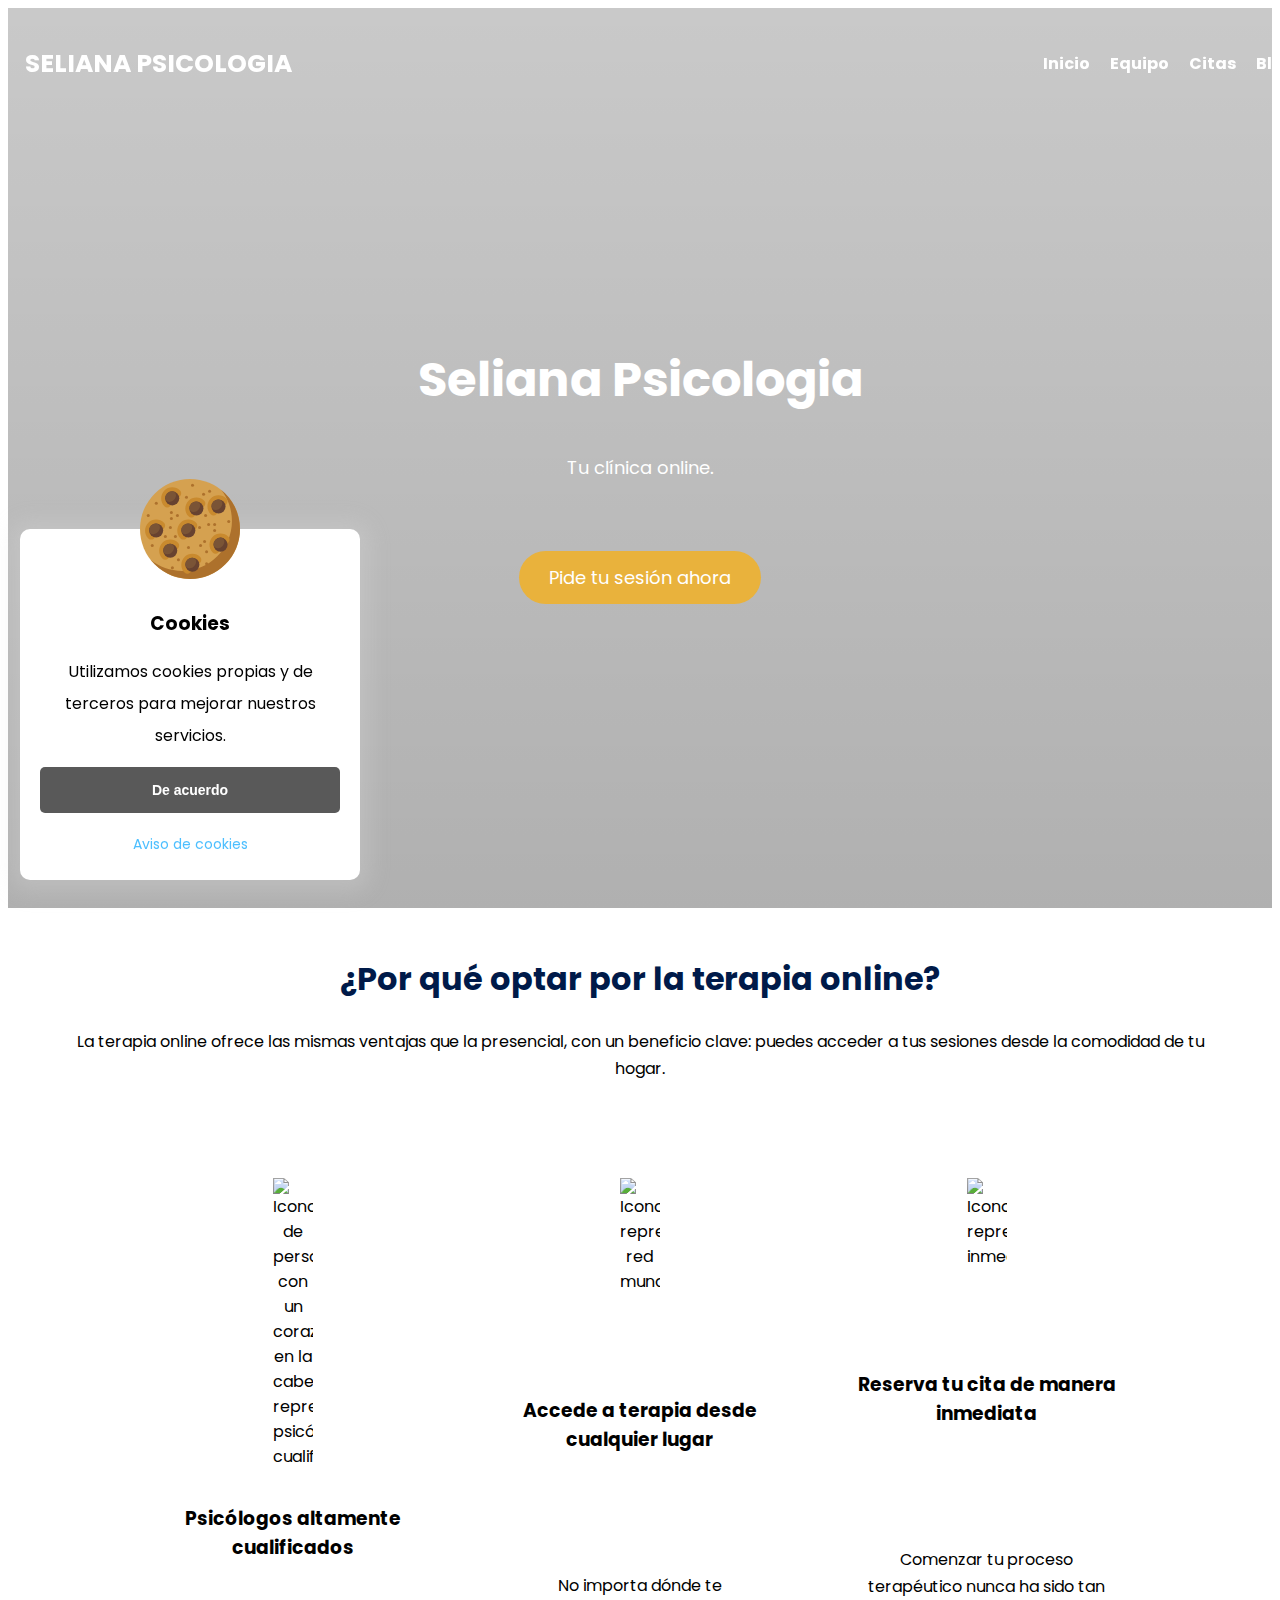
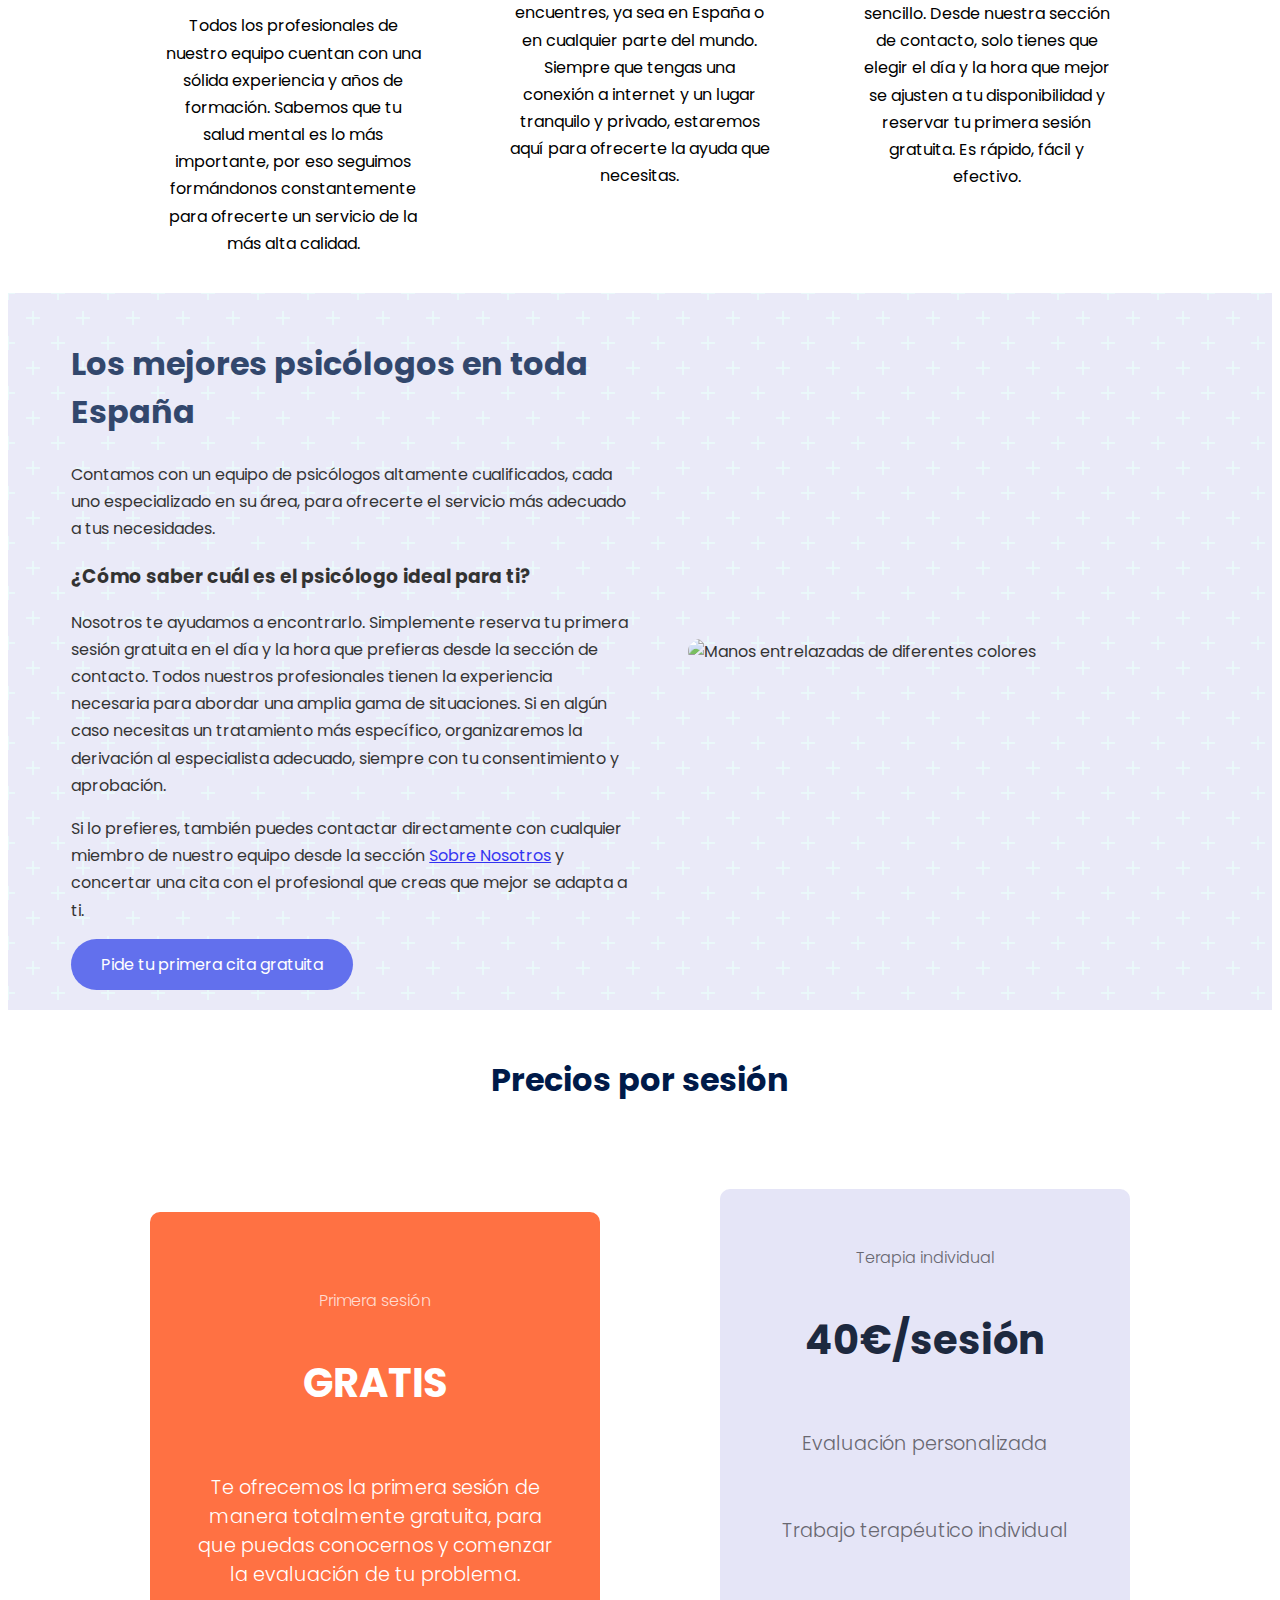
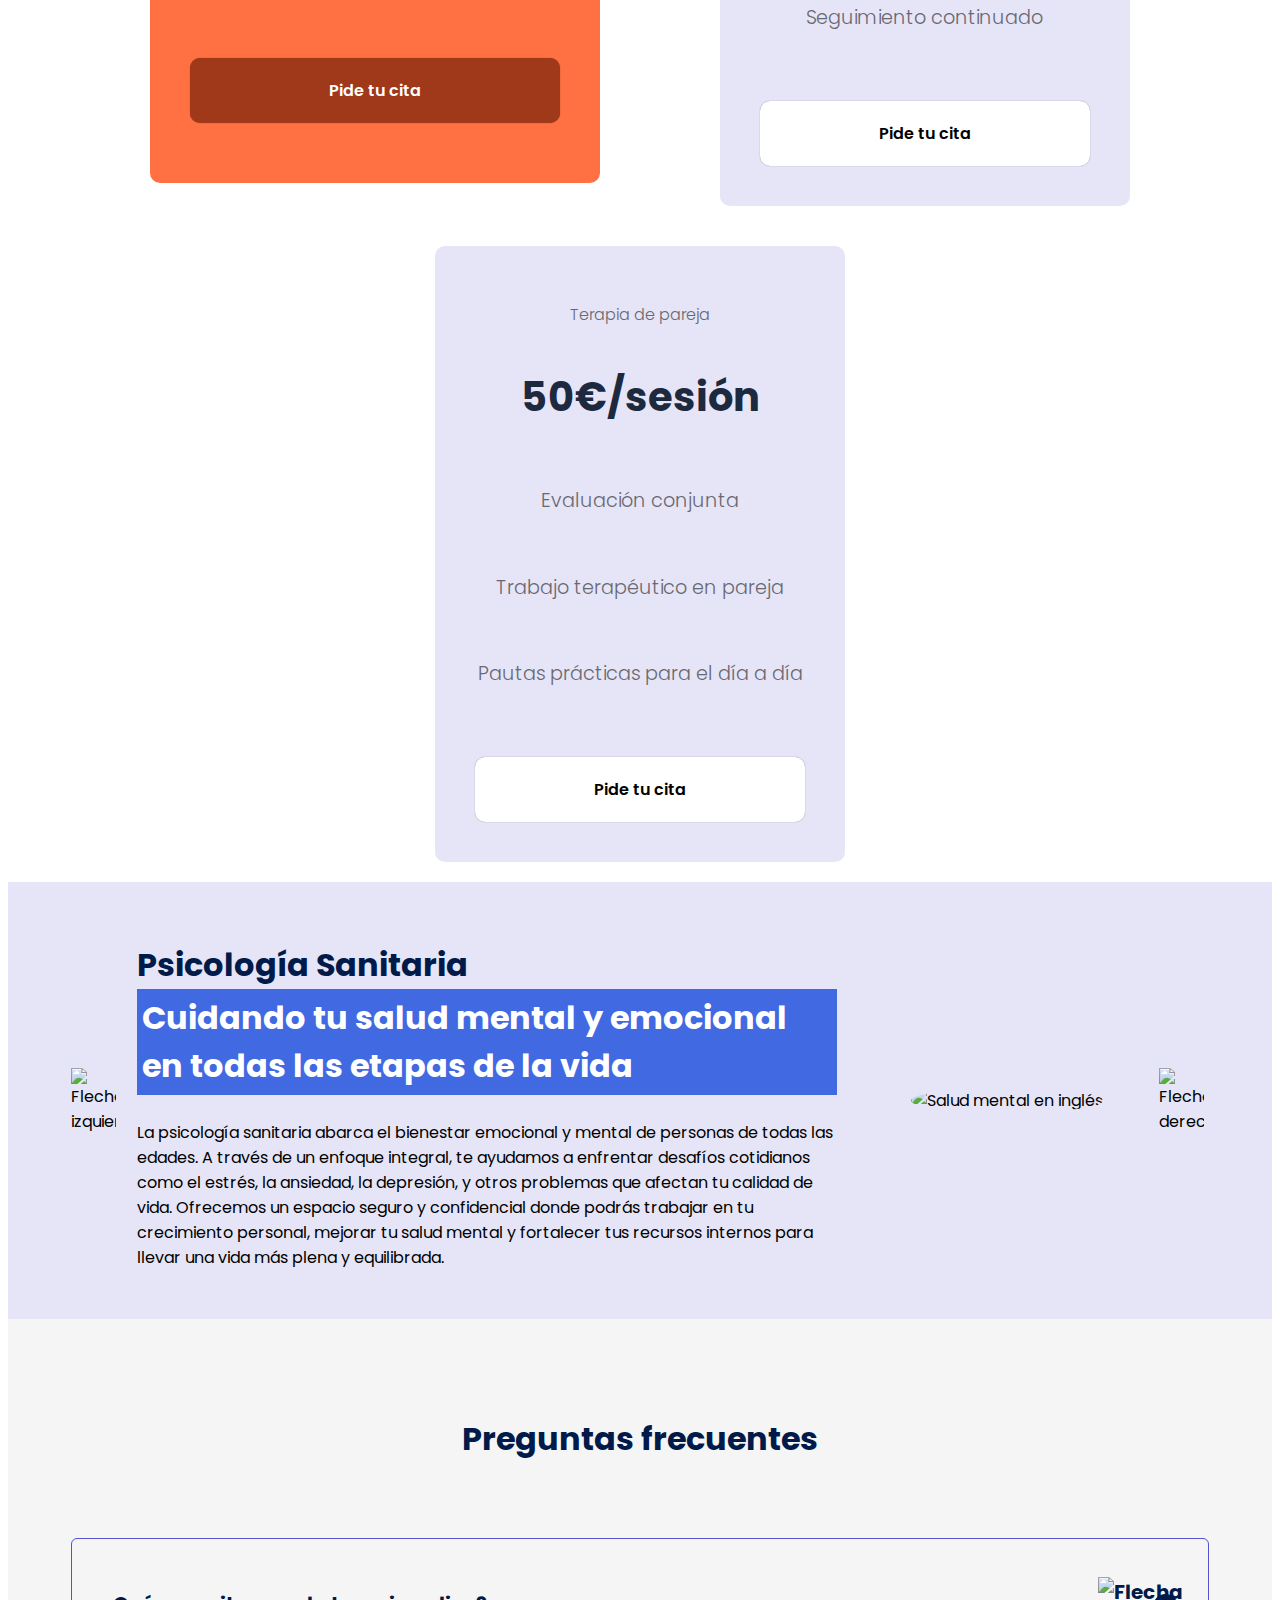
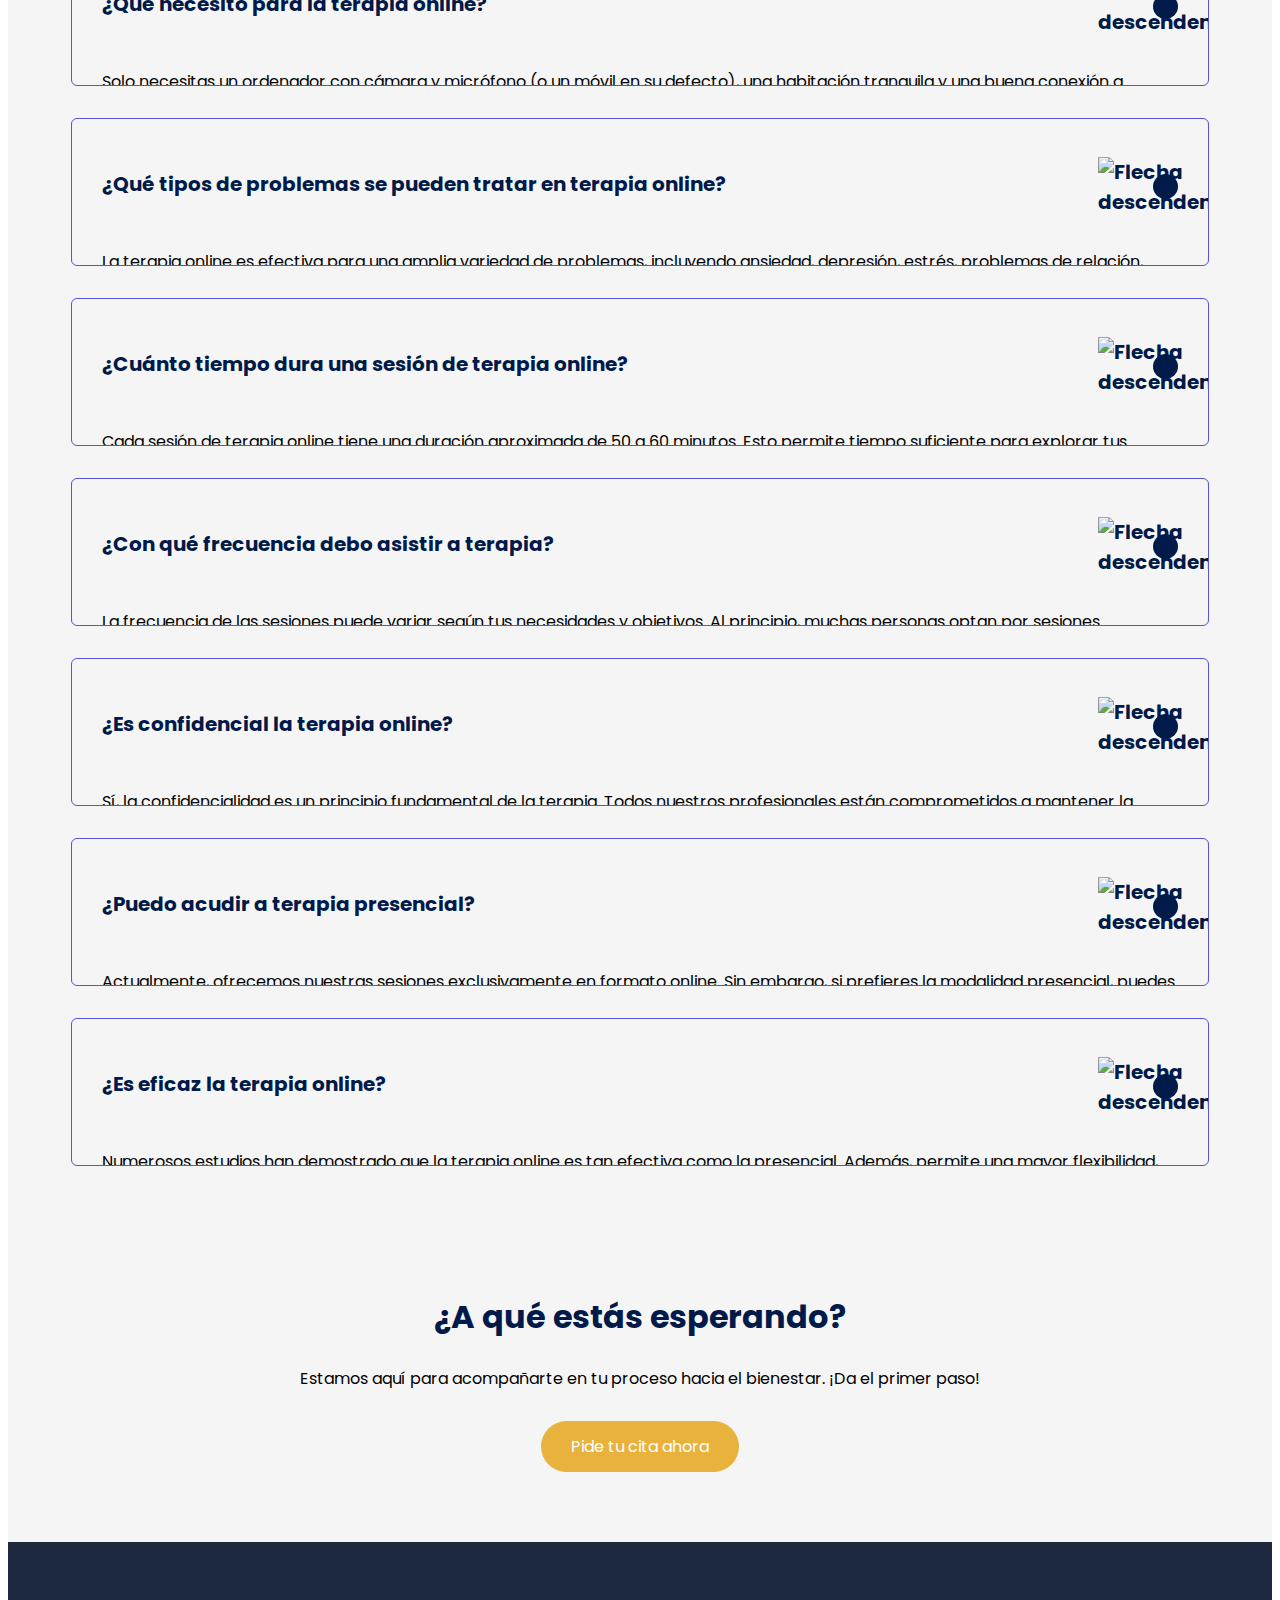
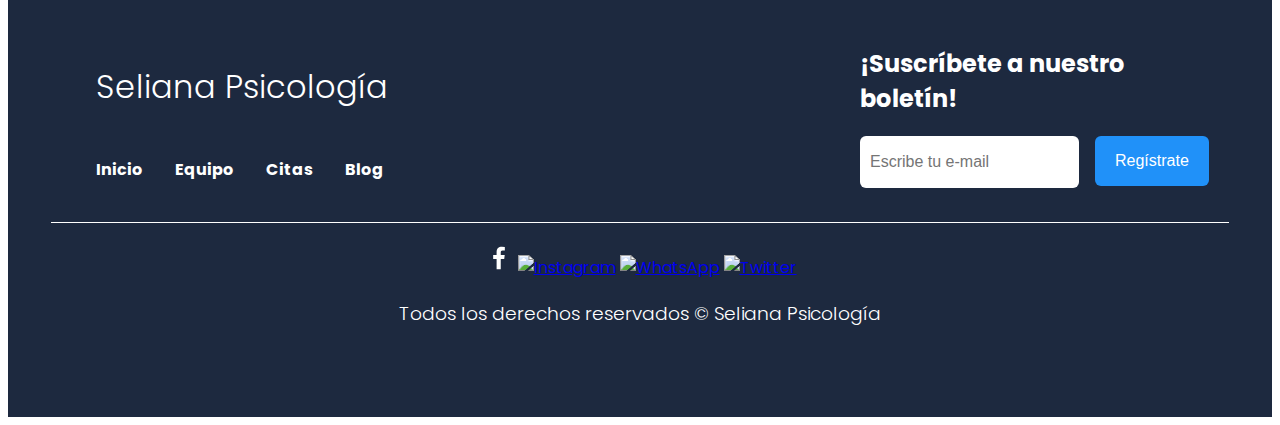
==== index.html @ fcd06cff "0.7.6" ====
<!DOCTYPE html>
<html lang="es">

<head>
    <script src="https://kit.fontawesome.com/bde293b814.js" crossorigin="anonymous"></script>
    <meta charset="UTF-8">
    <meta name="viewport" content="width=device-width, initial-scale=1.0">
    <!-- Google Tag Manager -->
    <script>
        (function (w, d, s, l, i) {
            w[l] = w[l] || [];
            w[l].push({
                'gtm.start': new Date().getTime(),
                event: 'gtm.js'
            });
            var f = d.getElementsByTagName(s)[0],
                j = d.createElement(s),
                dl = l != 'dataLayer' ? '&l=' + l : '';
            j.async = true;
            j.src =
                'https://www.googletagmanager.com/gtm.js?id=' + i + dl;
            f.parentNode.insertBefore(j, f);
        })(window, document, 'script', 'dataLayer', 'GTM-56KZNXGG');
    </script>
    <!-- End Google Tag Manager -->
    <title>Seliana Psicología</title>
    <link rel="shortcut icon" href="./images/logotipoP.jpg" type="image/x-icon">
    <link rel="stylesheet" href="./css/normalize.css">
    <link rel="stylesheet" href="./css/estilos.css">

    <meta name="theme-color" content="#2091F9">



    <!-- Google tag (gtag.js) -->
    <script async src="https://www.googletagmanager.com/gtag/js?id=G-1X37S8B7BK"></script>
    <script>
        window.dataLayer = window.dataLayer || [];

        function gtag() {
            dataLayer.push(arguments);
        }
        gtag('js', new Date());

        gtag('config', 'G-1X37S8B7BK');
    </script>

    <!-- Primary Meta Tags -->
    <meta name="title" content="Seliana Psicología - Primera consulta gratuita en terapia online" />
    <meta name="description"
        content="Seliana Psicología te ofrece tu primera consulta completamente gratuita. Terapia psicológica online de calidad con profesionales en toda España. " />
    <meta name="keywords"
        content="psicologo gratis, primera consulta gratuita, terapia online, psicología online, psicólogo en España, psicología barata, terapia gratis, Madrid, Toledo, Barcelona, Sevilla, Badajoz" />

    <!-- Open Graph / Facebook -->
    <meta property="og:type" content="website" />
    <meta property="og:title" content="Seliana Psicología" />
    <meta property="og:description"
        content="Seliana Psicología te ofrece tu primera consulta completamente gratuita. Terapia psicológica online de calidad con profesionales en toda España." />
    <meta property="og:image" content="https://selianapsicologia.com/images/logotipoG.jpg" />
    <meta property="og:url" content="https://selianapsicologia.com/" />

    <!-- Twitter -->
    <meta property="twitter:title" content="Seliana Psicología - Primera consulta gratuita en terapia online" />
    <meta property="twitter:description"
        content="Primera consulta gratuita en terapia psicológica online. Seliana Psicología te ofrece el mejor servicio profesional al mejor precio. Pide tu cita ya." />

    <!-- Canonical URL -->
    <link rel="canonical" href="https://selianapsicologia.com/" />
    <!-- Structured Data -->
    <script type="application/ld+json">
        {
            "@context": "https://schema.org",
            "@type": "Organization",
            "name": "Seliana Psicología",
            "url": "https://selianapsicologia.com",
            "logo": "https://selianapsicologia.com/images/logotipoG.jpg",
            "contactPoint": {
                "@type": "ContactPoint",
                "telephone": "+34-681-025-888",
                "contactType": "Customer Service",
                "areaServed": "ES",
                "availableLanguage": "Spanish"
            },
            "sameAs": [
                "https://www.instagram.com/selianapsicologia",
                "https://www.facebook.com/selianapsicologia",
                "https://www.twitter.com/selianapsicologia"
            ]
        }
    </script>

    <script type="application/ld+json">
        {
            "@context": "https://schema.org",
            "@type": "FAQPage",
            "mainEntity": [{
                "@type": "Question",
                "name": "¿Qué necesito para la terapia online?",
                "acceptedAnswer": {
                    "@type": "Answer",
                    "text": "Solo necesitas un ordenador con cámara y micrófono (o un móvil en su defecto), una habitación tranquila y una buena conexión a internet. Generalmente, usamos Google Meet para las sesiones, pero estamos abiertos a utilizar otras plataformas si lo prefieres."
                }
            }, {
                "@type": "Question",
                "name": "¿Qué tipos de problemas se pueden tratar en terapia online?",
                "acceptedAnswer": {
                    "@type": "Answer",
                    "text": "La terapia online es efectiva para una amplia variedad de problemas, incluyendo ansiedad, depresión, estrés, problemas de relación, trastornos de la alimentación y más. Nuestros profesionales están capacitados para abordar diversas dificultades y adaptarse a tus necesidades específicas."
                }
            }, {
                "@type": "Question",
                "name": "¿Cuánto tiempo dura una sesión de terapia online?",
                "acceptedAnswer": {
                    "@type": "Answer",
                    "text": "Cada sesión de terapia online tiene una duración aproximada de 50 a 60 minutos. Esto permite tiempo suficiente para explorar tus inquietudes y trabajar en tus objetivos terapéuticos."
                }
            }, {
                "@type": "Question",
                "name": "¿Con qué frecuencia debo asistir a terapia?",
                "acceptedAnswer": {
                    "@type": "Answer",
                    "text": "La frecuencia de las sesiones puede variar según tus necesidades y objetivos. Al principio, muchas personas optan por sesiones semanales, pero a medida que avanzan en su proceso, es posible que cambien a sesiones quincenales o mensuales. Esto lo discutiremos juntos para encontrar el ritmo que mejor te funcione."
                }
            }, {
                "@type": "Question",
                "name": "¿Es confidencial la terapia online?",
                "acceptedAnswer": {
                    "@type": "Answer",
                    "text": "Sí, la confidencialidad es un principio fundamental de la terapia. Todos nuestros profesionales están comprometidos a mantener la privacidad de tus datos y de lo que compartes durante las sesiones. Utilizamos plataformas seguras para proteger tu información."
                }
            }, {
                "@type": "Question",
                "name": "¿Puedo acudir a terapia presencial?",
                "acceptedAnswer": {
                    "@type": "Answer",
                    "text": "Actualmente, ofrecemos nuestras sesiones exclusivamente en formato online. Sin embargo, si prefieres la modalidad presencial, puedes contactar directamente con cualquier miembro de nuestro equipo a través de la sección de contacto, y te informaremos sobre la disponibilidad de citas presenciales, en caso de que sea posible."
                }
            }, {
                "@type": "Question",
                "name": "¿Es eficaz la terapia online?",
                "acceptedAnswer": {
                    "@type": "Answer",
                    "text": "Numerosos estudios han demostrado que la terapia online es tan efectiva como la presencial. Además, permite una mayor flexibilidad, adaptándose a tu disponibilidad, sin importar dónde te encuentres. Nuestro equipo está altamente capacitado y en constante formación, garantizando intervenciones de calidad basadas en los últimos avances científicos."
                }
            }]
        }
    </script>

</head>

<body>

    <!-- Google Tag Manager (noscript) -->
    <noscript><iframe src="https://www.googletagmanager.com/ns.html?id=GTM-56KZNXGG" height="0" width="0"
            style="display:none;visibility:hidden"></iframe></noscript>
    <!-- End Google Tag Manager (noscript) -->

    <header>
        <nav class="nav">
            <div class="logo">
                <a href="./index.html">SELIANA PSICOLOGIA</a>
            </div>
            <ul class="menu">
                <li><a href="./index.html">Inicio</a></li>
                <li><a href="./equipo.html">Equipo</a></li>
                <li><a href="./calendar.html">Citas</a></li>
                <li><a href="#">Blog</a></li>
            </ul>

            <div class="menu-btn">
                <i class="fa-solid fa-bars"></i>
            </div>
        </nav>

        <div class="header-text">
            <h1 class="header__title">Seliana Psicologia</h1>
            <p class="header__paragraph">Tu clínica online.</p>
            <a href="./calendar.html" class="cta">Pide tu sesión ahora</a>
        </div>
    </header>

    <main>
        <section class="container about">
            <h2 class="subtitle">¿Por qué optar por la terapia online?</h2>
            <p class="about__paragraph">La terapia online ofrece las mismas ventajas que la presencial, con un beneficio
                clave: puedes acceder a tus sesiones desde la comodidad de tu hogar.</p>
            <div class="about__main">
                <article class="about__icons"> <img src="./images/psicologo_icono.png"
                        alt="Icono de persona con un corazón en la cabeza representando psicólogos cualificados"
                        class="about__icon">
                    <h3 class="about__title">Psicólogos altamente cualificados</h3>
                    <p class="about__paragraph">Todos los profesionales de nuestro equipo cuentan con una sólida
                        experiencia y años de formación. Sabemos que tu salud mental es lo más importante, por eso
                        seguimos formándonos constantemente para ofrecerte un servicio de la más alta calidad.</p>
                </article>
                <article class="about__icons"> <img src="./images/red-mundial.png" alt="Icono representando red mundial"
                        class="about__icon">
                    <h3 class="about__title">Accede a terapia desde cualquier lugar</h3>
                    <p class="about__paragraph">No importa dónde te encuentres, ya sea en España o en cualquier parte
                        del mundo. Siempre que tengas una conexión a internet y un lugar tranquilo y privado, estaremos
                        aquí para ofrecerte la ayuda que necesitas.</p>
                </article>
                <article class="about__icons"> <img src="./images/facil.png" alt="Icono representando inmediatez"
                        class="about__icon">
                    <h3 class="about__title">Reserva tu cita de manera inmediata</h3>
                    <p class="about__paragraph">Comenzar tu proceso terapéutico nunca ha sido tan sencillo. Desde
                        nuestra sección de contacto, solo tienes que elegir el día y la hora que mejor se ajusten a tu
                        disponibilidad y reservar tu primera sesión gratuita. Es rápido, fácil y efectivo.</p>
                </article>
            </div>
        </section>

        <section class="knowledge">
            <div class="knowledge__container container">
                <div class="knowledge__text">
                    <h2 class="subtitle">Los mejores psicólogos en toda España</h2>
                    <p class="knowledge__paragraph"> Contamos con un equipo de psicólogos altamente cualificados, cada
                        uno especializado en su área, para ofrecerte el servicio más adecuado a tus necesidades. </p>
                    <h3 class="knowledge__subtitle">¿Cómo saber cuál es el psicólogo ideal para ti?</h3>
                    <p class="knowledge__paragraph"> Nosotros te ayudamos a encontrarlo. Simplemente reserva tu primera
                        sesión gratuita en el día y la hora que prefieras desde la sección de contacto. Todos nuestros
                        profesionales tienen la experiencia necesaria para abordar una amplia gama de situaciones. Si en
                        algún caso necesitas un tratamiento más específico, organizaremos la derivación al especialista
                        adecuado, siempre con tu consentimiento y aprobación. </p>
                    <p class="knowledge__paragraph"> Si lo prefieres, también puedes contactar directamente con
                        cualquier miembro de nuestro equipo desde la sección <a href="./equipo.html">Sobre Nosotros</a>
                        y concertar una cita con el profesional que creas que mejor se adapta a ti. </p> <a
                        href="./calendar.html" class="cta cta_knowledge">Pide tu primera cita gratuita</a>
                </div>

                <figure class="knowledge__picture">
                    <img src="./images/manos.png" alt="Manos entrelazadas de diferentes colores" class="knowledge__img">
                </figure>

            </div>
        </section>

        <section class="price container">
            <h2 class="subtitle">Precios por sesión</h2>
            <div class="price__table">
                <div class="price__element price__element--best">
                    <p class="price__name">Primera sesión</p>
                    <h3 class="price__price">GRATIS</h3>
                    <div class="price__items">
                        <p class="price__features">Te ofrecemos la primera sesión de manera totalmente gratuita, para
                            que puedas conocernos y comenzar la evaluación de tu problema.</p>
                    </div> <a href="./calendar.html" class="price__cta">Pide tu cita</a>
                </div>
                <div class="price__element price__element">
                    <p class="price__name">Terapia individual</p>
                    <h3 class="price__price">40€/sesión</h3>
                    <div class="price__items">
                        <p class="price__features">Evaluación personalizada</p>
                        <p class="price__features">Trabajo terapéutico individual</p>
                        <p class="price__features">Seguimiento continuado</p>
                    </div> <a href="./calendar.html" class="price__cta">Pide tu cita</a>
                </div>
                <div class="price__element price__element">
                    <p class="price__name">Terapia de pareja</p>
                    <h3 class="price__price">50€/sesión</h3>
                    <div class="price__items">
                        <p class="price__features">Evaluación conjunta</p>
                        <p class="price__features">Trabajo terapéutico en pareja</p>
                        <p class="price__features">Pautas prácticas para el día a día</p>
                    </div> <a href="./calendar.html" class="price__cta">Pide tu cita</a>
                </div>
            </div>
        </section>

        <section class="testimony">
            <div class="testimony__container container">
                <img src="./images/leftArrow.svg" alt="Flecha izquierda" class="testimony__arrow" id="before">
                <section class="testimony__body testimony__body--show" data-id="1">
                    <div class="testimony__texts">
                        <h2 class="subtitle">Psicología Sanitaria<span class="testimony__course">Cuidando tu salud
                                mental y emocional en todas las etapas de la vida</span></h2>
                        <p class="testimony__review">La psicología sanitaria abarca el bienestar emocional y mental de
                            personas de todas las edades. A través de un enfoque integral, te ayudamos a enfrentar
                            desafíos cotidianos como el estrés, la ansiedad, la depresión, y otros problemas que afectan
                            tu calidad de vida. Ofrecemos un espacio seguro y confidencial donde podrás trabajar en tu
                            crecimiento personal, mejorar tu salud mental y fortalecer tus recursos internos para llevar
                            una vida más plena y equilibrada.</p>
                    </div>
                    <figure class="testimony__picture">
                        <img src="./images/mental-health-2019924_640.jpg" alt="Salud mental en inglés"
                            class="testimony__img">
                    </figure>
                </section>
                <section class="testimony__body" data-id="2">
                    <div class="testimony__texts">
                        <h2 class="subtitle">Psicología Infanto-Juvenil <span class="testimony__course">Cuidando el
                                bienestar emocional de los más pequeños y jóvenes</span></h2>
                        <p class="testimony__review">La infancia y la adolescencia son etapas clave en el desarrollo
                            emocional y psicológico. A través de un enfoque especializado, ayudamos a los más pequeños y
                            jóvenes a enfrentar desafíos como la ansiedad, el bajo rendimiento escolar, problemas de
                            conducta o dificultades emocionales. Nuestro objetivo es brindarles herramientas para
                            mejorar su bienestar, fortalecer su autoestima y promover un crecimiento saludable en un
                            entorno seguro y comprensivo.</p>
                    </div>
                    <figure class="testimony__picture">
                        <img src="./images/niñoBurbujas.jpg" alt="Niña explotando burbujas" class="testimony__img">
                    </figure>
                </section>
                <section class="testimony__body" data-id="3">
                    <div class="testimony__texts">
                        <h2 class="subtitle"> Tratamiento de Adicciones <span class="testimony__course">Supera los
                                hábitos destructivos y recupera el control de tu vida </span></h2>
                        <p class="testimony__review">Las adicciones, ya sea a sustancias o comportamientos, pueden
                            afectar profundamente la vida personal, familiar y laboral. Nuestro enfoque terapéutico te
                            acompaña en el proceso de reconocer y superar estas dependencias, brindando las herramientas
                            necesarias para gestionar los impulsos y desarrollar hábitos saludables. Te ayudamos a
                            recuperar tu bienestar y a restablecer el equilibrio en tu vida.</p>
                    </div>
                    <figure class="testimony__picture">
                        <img src="./images/drogas.jpg" alt="Hombre desenredando una mente de hilo"
                            class="testimony__img">
                    </figure>
                </section>
                <section class="testimony__body" data-id="4">
                    <div class="testimony__texts">
                        <h2 class="subtitle">Terapia de Pareja<span class="testimony__course">Fortaleciendo la
                                comunicación y el vínculo emocional</span></h2>
                        <p class="testimony__review">Las relaciones de pareja pueden atravesar momentos difíciles, desde
                            problemas de comunicación hasta conflictos no resueltos o crisis emocionales. La terapia de
                            pareja ofrece un espacio para mejorar el entendimiento mutuo, abordar conflictos de manera
                            constructiva y revitalizar la relación. Trabajamos juntos para construir una base sólida de
                            confianza y respeto, ayudándote a reconectar con tu pareja de manera saludable.</p>
                    </div>
                    <figure class="testimony__picture">
                        <img src="./images/terapiaGrupal.jpg" alt="Grupo de personas en terapia" class="testimony__img">
                    </figure>
                </section>
                <img src="./images/rightArrow.svg" alt="Flecha derecha" class="testimony__arrow" id="next">
            </div>
        </section>

        <section class="questions">
            <div class="questions container">
                <h2 class="subtitle">Preguntas frecuentes</h2>
                <section class="questions__container">

                    <article class="questions__padding">
                        <div class="questions__answer">
                            <h3 class="questions__title">¿Qué necesito para la terapia online?
                                <span class="questions__arrow">
                                    <img src="./images/arrow.svg" alt="Flecha descendente" class="questions__img">
                                </span>
                            </h3>
                            <p class="questions__show">Solo necesitas un ordenador con cámara y micrófono (o un móvil en
                                su defecto), una habitación tranquila y una buena conexión a internet. Generalmente,
                                usamos Google Meet para las sesiones, pero estamos abiertos a utilizar otras plataformas
                                si lo prefieres.</p>
                        </div>
                    </article>

                    <article class="questions__padding">
                        <div class="questions__answer">
                            <h3 class="questions__title">¿Qué tipos de problemas se pueden tratar en terapia online?
                                <span class="questions__arrow"> <img src="./images/arrow.svg" alt="Flecha descendente"
                                        class="questions__img"> </span> </h3>
                            <p class="questions__show">La terapia online es efectiva para una amplia variedad de
                                problemas, incluyendo ansiedad, depresión, estrés, problemas de relación, trastornos de
                                la alimentación y más. Nuestros profesionales están capacitados para abordar diversas
                                dificultades y adaptarse a tus necesidades específicas.</p>
                        </div>
                    </article>

                    <article class="questions__padding">
                        <div class="questions__answer">
                            <h3 class="questions__title">¿Cuánto tiempo dura una sesión de terapia online? <span
                                    class="questions__arrow"> <img src="./images/arrow.svg" alt="Flecha descendente"
                                        class="questions__img"> </span> </h3>
                            <p class="questions__show">Cada sesión de terapia online tiene una duración aproximada de 50
                                a 60 minutos. Esto permite tiempo suficiente para explorar tus inquietudes y trabajar en
                                tus objetivos terapéuticos.</p>
                        </div>
                    </article>

                    <article class="questions__padding">
                        <div class="questions__answer">
                            <h3 class="questions__title">¿Con qué frecuencia debo asistir a terapia? <span
                                    class="questions__arrow"> <img src="./images/arrow.svg" alt="Flecha descendente"
                                        class="questions__img"> </span> </h3>
                            <p class="questions__show">La frecuencia de las sesiones puede variar según tus necesidades
                                y objetivos. Al principio, muchas personas optan por sesiones semanales, pero a medida
                                que avanzan en su proceso, es posible que cambien a sesiones quincenales o mensuales.
                                Esto lo discutiremos juntos para encontrar el ritmo que mejor te funcione.</p>
                        </div>
                    </article>

                    <article class="questions__padding">
                        <div class="questions__answer">
                            <h3 class="questions__title">¿Es confidencial la terapia online? <span
                                    class="questions__arrow"> <img src="./images/arrow.svg" alt="Flecha descendente"
                                        class="questions__img"> </span> </h3>
                            <p class="questions__show">Sí, la confidencialidad es un principio fundamental de la
                                terapia. Todos nuestros profesionales están comprometidos a mantener la privacidad de
                                tus datos y de lo que compartes durante las sesiones. Utilizamos plataformas seguras
                                para proteger tu información.</p>
                        </div>
                    </article>

                    <article class="questions__padding">
                        <div class="questions__answer">
                            <h3 class="questions__title">¿Puedo acudir a terapia presencial? <span
                                    class="questions__arrow"> <img src="./images/arrow.svg" alt="Flecha descendente"
                                        class="questions__img"> </span> </h3>
                            <p class="questions__show">Actualmente, ofrecemos nuestras sesiones exclusivamente en
                                formato online. Sin embargo, si prefieres la modalidad presencial, puedes contactar
                                directamente con cualquier miembro de nuestro equipo a través de la sección de contacto,
                                y te informaremos sobre la disponibilidad de citas presenciales, en caso de que sea
                                posible.</p>
                        </div>
                    </article>

                    <article class="questions__padding">
                        <div class="questions__answer">
                            <h3 class="questions__title">¿Es eficaz la terapia online?
                                <span class="questions__arrow">
                                    <img src="./images/arrow.svg" alt="Flecha descendente" class="questions__img">
                                </span>
                            </h3>
                            <p class="questions__show">Numerosos estudios han demostrado que la terapia online es tan
                                efectiva como la presencial. Además, permite una mayor flexibilidad, adaptándose a tu
                                disponibilidad, sin importar dónde te encuentres. Nuestro equipo está altamente
                                capacitado y en constante formación, garantizando intervenciones de calidad basadas en
                                los últimos avances científicos.</p>
                        </div>
                    </article>
                </section>

                <section class="questions__offer">
                    <h2 class="subtitle">¿A qué estás esperando?</h2>
                    <p class="questions__copy">Estamos aquí para acompañarte en tu proceso hacia el bienestar. ¡Da el
                        primer paso!</p>
                    <a href="./calendar.html" class="cta">Pide tu cita ahora</a>
                </section>
            </div>
        </section>
    </main>

    <footer class="footer">
        <section class="footer__container container">
            <nav class="nav nav--footer">
                <h2 class="footer__title">Seliana Psicología</h2>
                <ul class="nav__link nav__link--footer">
                    <li class="nav__items">
                        <a href="./index.html" class="nav__links">Inicio</a>
                    </li>
                    <li class="nav__items">
                        <a href="./equipo.html" class="nav__links">Equipo</a>
                    </li>
                    <li class="nav__items">
                        <a href="./calendar.html" class="nav__links">Citas</a>
                    </li>
                    <li class="nav__items">
                        <a href="#" class="nav__links">Blog</a>
                    </li>
                </ul>
            </nav>

            <form class="footer__form" action="https://formspree.io/f/moqgzndk" method="POST">
                <h2 class="footer__email">¡Suscríbete a nuestro boletín!</h2>
                <div class="footer__inputs">
                    <input type="email" placeholder="Escribe tu e-mail" class="footer__input" name="email" required>
                    <input type="submit" value="Regístrate" class="footer__submit">
                </div>
            </form>
        </section>

        <section class="footer__copy container">
            <div class="footer__social">
                <a href="https://www.facebook.com/profile.php?id=61567056280449" class="footer__icons"><img
                        src="./images/facebook.svg" alt="Facebook" class="footer__img"></a>
                <a href="https://www.instagram.com/selianapsicologia/" class="footer__icons"><img
                        src="./images/instagram.svg" alt="Instagram" class="footer__img"></a>
                <a href="tel:+34681025888" class="footer__icons"><img src="./images/whatsapp.svg" alt="WhatsApp"
                        class="footer__img"></a>
                <a href="#" class="footer__icons"><img src="./images/twitter.svg" alt="Twitter" class="footer__img"></a>
            </div>

            <h3 class="footer__copyright">Todos los derechos reservados &copy; Seliana Psicología</h3>
        </section>
    </footer>

    <!--Cookies-->
    <div class="aviso-cookies" id="aviso-cookies">
        <img src="./images/cookie.svg" alt="galleta" class="galleta">
        <h3 class="titulo">Cookies</h3>
        <p class="parrafo">Utilizamos cookies propias y de terceros para mejorar nuestros servicios.</p>
        <button class="boton" id="btn-aceptar-cookies">De acuerdo</button>
        <a class="enlace" href="./aviso-cookies.html">Aviso de cookies</a>
    </div>

    <!--Scripts-->
    <script src="./js/menu.js" defer></script>
    <script src="./js/slider.js" defer></script>
    <script src="./js/questions.js" defer></script>
    <script src="./js/aviso-cookies.js"></script>
</body>

</html>
---- css/estilos.css ----
@import url('https://fonts.googleapis.com/css2?family=Poppins:wght@300;400;600;700&display=swap');

:root {
    --padding-container: 100px 0;
    --color-title: #001A49;
}


body {
    font-family: "Poppins", sans-serif;
}

.container {
    width: 90%;
    max-width: 1200px;
    margin: 0 auto;
    overflow: hidden;
    padding: var(--padding-container);
}

/*Header*/
header {
    position: relative;
    /* Para el contexto de posicionamiento */
    display: flex;
    align-items: center;
    justify-content: center;
    text-align: center;
    width: 100%;
    height: 100vh;
    /* Asegura que el header ocupe toda la altura de la pantalla */
    background-image: linear-gradient(180deg, #00000036 0%, #0000004f 100%), url(../images/naturaArbol.jpg);
    background-size: cover;
    background-position: center;
}



.nav {
    position: fixed;
    top: 0;
    left: 0;
    width: 100%;
    display: flex;
    align-items: center;
    justify-content: space-between;
    padding: 25px;
    transition: all 0.5s ease;
    z-index: 10;
}

.nav.active {
    background: #fff;
    padding: 15px;
    z-index: 10;
    box-shadow: 0 2px 5px rgba(0, 0, 0, 0.1);
    /* Ajusta estos valores según sea necesario */

}

.logo {
    z-index: 10;
}

.logo a {
    color: white;           /* Letras blancas */
    font-weight: bold;      /* Negrita */
    text-decoration: none;  /* Sin subrayado */
    transition: all 0.5s ease;
}

.logo a:hover {
    color: #ccc;            /* Color opcional al pasar el ratón */
}

.nav.active .logo,
.nav.active a {
    padding: 5px 10px;        /* Añade el relleno interno */
    background: #fff;         /* Cambia el fondo a blanco */
    color: #000;              /* Cambia el texto a negro al hacer hover */
    border-radius: 15px;      /* Esquinas redondeadas */
}

.nav.active .menu-btn {
    color: #000;
}

.nav.active a:hover {
    background: #000;
    color: #fff;
}

.logo {
    font-size: 25px;
    color: #fff;
    font-weight: 100;
}

.menu {
    display: flex;
}

.menu li {
    list-style: none;
    margin: 10px;
}

.menu li a {
    color: #fff;
    text-decoration: none;
    font-weight: bold;
    transition: all 0.5s ease;
}

.menu li a:hover {
    padding: 5px 10px;
    background: #fff;
    color: #000;
    border-radius: 15px;
}

.menu-btn {
    color: white;
    font-size: 20px;
    display: none;
    cursor: pointer;
}

/*Texto del encabezado*/

.header-text {
    display: flex;
    flex-direction: column;
    align-items: center;
    padding: 20px;
    font-size: 18px;
    color: #ffffff;
}

.header__title {
    font-size: 3rem;
    margin-bottom: 20px;
}

.header__paragraph {
    margin-bottom: 70px;
}

.cta {
    display: inline-block;
    background-color: #e9b23c;
    justify-self: center;
    color: #fff;
    text-decoration: none;
    padding: 13px 30px;
    border-radius: 32px;
}

/*About*/
.about {
    text-align: center;
}

.subtitle {
    color: var(--color-title);
    font-size: 2rem;
    margin-bottom: 25px;
}

.about__paragraph {
    line-height: 1.7;
}

.about__main {
    padding-top: 80px;
    display: grid;
    width: 90%;
    margin: 0 auto;
    gap: 1em;
    overflow: hidden;
    grid-template-columns: repeat(auto-fit, minmax(260px, auto));
    /*Adaptabilidad de las columnas automática, si cambias el 260 cambia el ancho de about__icons*/
}

.about__icons {
    display: grid;
    gap: 1em;
    justify-items: center;
    width: 260px;
    overflow: hidden;
    margin: 0 auto;
}

.about__icons a {
    background-color: #3c4de9;
    /*Para cambiar el color del botón aquí*/
}

.about__icon {
    width: 40px;
}



/*Knowledge*/

.knowledge {
    background-color: #e5e5f7;
    opacity: 0.8;
    background: radial-gradient(circle, transparent 20%, #e5e5f7 20%, #e5e5f7 80%, transparent 80%, transparent), radial-gradient(circle, transparent 20%, #e5e5f7 20%, #e5e5f7 80%, transparent 80%, transparent) 25px 25px, linear-gradient(#e6f7fa 2px, transparent 2px) 0 -1px, linear-gradient(90deg, #e6f7fa 2px, #e5e5f7 2px) -1px 0;
    background-size: 50px 50px, 50px 50px, 25px 25px, 25px 25px;
    overflow: hidden;
}

.knowledge__container {
    display: grid;
    grid-template-columns: 1fr 1fr;
    /*Esto reparte el espacio equitativamente*/
    gap: 1em;
    align-items: center;
}

.cta_knowledge {
    background-color: #3c4de9;
    /*Para cambiar el color del botón aquí*/
}

.knowledge__paragraph {
    line-height: 1.7;
    margin-bottom: 15px;
}

.knowledge__subtitle {
    line-height: 1.7;
    margin-bottom: 15px;
}

.knowledge__picture {
    max-width: 500px;
}

.knowledge__img {
    width: 100%;
    display: block;
    border-radius: 35px;
}


/*Contenedor de precios*/

.price {
    text-align: center;
}

.price__table {
    padding-top: 60px;
    display: flex;
    flex-wrap: wrap;
    gap: 2.5em;
    justify-content: space-evenly;
    align-items: center;
}

.price__element {
    background-color: #e5e5f7;
    text-align: center;
    border-radius: 10px;
    width: 330px;
    padding: 40px;
    --color-plan: #696871;
    --color-price: #1D293F;
    --bg-cta: #fff;
    --color-items: #696871;
}

.price__element--best {
    width: 370px;
    padding: 60px 40px;
    background-color: #FF7143;
    --color-plan: rgb(255 255 255 / 75%);
    --color-price: #fff;
    --bg-cta: #9F3919;
    --color-cta: #fff;
    --color-items: #fff;
}

.price__name {
    color: var(--color-plan);
    margin-bottom: 15px;
    font-weight: 300;
}

.price__price {
    font-size: 2.5rem;
    color: var(--color-price);
}

.price__items {
    margin-top: 35px;
    display: grid;
    gap: 1em;
    font-weight: 300;
    font-size: 1.2rem;
    margin-bottom: 50px;
    color: var(--color-items);
}

.price__cta {
    display: block;
    padding: 20px 0;
    border-radius: 10px;
    text-decoration: none;
    background-color: var(--bg-cta);
    font-weight: 600;
    color: var(--color-cta);
    box-shadow: 0 0 1px rgba(0, 0, 0, .5);
}

/*Testimony*/

.testimony {
    background-color: #e5e5f7;
}

.testimony__container {
    display: grid;
    grid-template-columns: 50px 1fr 50px;
    gap: 1em;
    align-items: center;
}

.testimony__body {
    display: grid;
    grid-template-columns: 1fr max-content;
    justify-content: space-between;
    align-items: center;
    gap: 2em;
    grid-column: 2/3;
    grid-row: 1/2;
    opacity: 0;
    pointer-events: none;
}

.testimony__body--show {
    pointer-events: unset;
    opacity: 1;
    transition: opacity 1.5s ease-in-out;
}

.testimony__img {
    width: 250px;
    height: 250px;
    border-radius: 50%;
    object-fit: cover;
    object-position: 50% 30%;
}

.testimony__texts {
    max-width: 700px;
}

.testimony__course {
    background-color: royalblue;
    color: #fff;
    display: inline-block;
    padding: 5px;
}

.testimony__arrow {
    width: 90%;
    cursor: pointer;
}

/*Questions*/
.questions {
    text-align: center;
    background: #F5F5F5;
    padding-top: 50px;
    padding-bottom: 50px;
}


.questions__container {
    display: grid;
    gap: 2em;
    padding-top: 50px;
    padding-bottom: 100px;
}

.questions__padding {
    padding: 0;
    transition: padding .3s;
    border: 1px solid #5454D4;
    border-radius: 6px;
}

.questions__padding--add {
    padding-bottom: 30px;
}

.questions__answer {
    padding: 0 30px 0;
    overflow: hidden;
}

.questions__title {
    text-align: left;
    display: flex;
    font-size: 20px;
    padding: 30px 0 30px;
    cursor: pointer;
    color: var(--color-title);
    justify-content: space-between;
}

.questions__arrow {
    border-radius: 50%;
    background-color: var(--color-title);
    width: 25px;
    height: 25px;
    display: flex;
    justify-content: center;
    align-items: center;
    align-self: flex-end;
    margin-left: 10px;
    transition: transform .3s;
}

.questions__arrow--rotate {
    transform: rotate(180deg);
}

.questions__show {
    text-align: left;
    height: 0;
    transition: height .3s;
}

.questions__img {
    display: block;
}

.questions__copy {
    width: 60%;
    margin: 0 auto;
    margin-bottom: 30px;
}

/*Footer*/

.footer {
    background-color: #1D293F;
    padding: 50px 0;
    position: relative;
    bottom: 0;
    width: 100%;
}

.footer__title {
    font-weight: 300;
    font-size: 2rem;
    margin-bottom: 30px;
}

.footer__title,
.footer__email {
    color: #fff;
}

.footer__container {
    display: flex;
    justify-content: space-between;
    align-items: center;
    border-bottom: 1px solid #fff;
    padding-bottom: 60px;
}


.nav--footer {
    padding-bottom: 20px;
    display: grid;
    gap: 1em;
    grid-auto-flow: row;
    height: 100%;
    position: unset;
    z-index: 0;
}

.nav__link {
    display: flex;
    gap: 2em;
    padding: 0;
    list-style: none;
    justify-content: center;
}

.nav__link--footer {
    display: flex;
    margin: 0;
    margin-right: 20px;
    flex-wrap: wrap;
}

.nav__items {
    list-style: none;
}

.nav__links {
    color: #fff;
    text-decoration: none;
    font-weight: bold;
    transition: all 0.5s ease;
}


.footer__inputs {
    margin-top: 10px;
    display: flex;
    overflow: hidden;
}

.footer__input {
    background-color: #fff;
    height: 50px;
    display: block;
    padding-left: 10px;
    border-radius: 6px;
    font-size: 1rem;
    outline: none;
    border: none;
    margin-right: 16px;
}

.footer__submit {
    margin-left: auto;
    display: inline-block;
    height: 50px;
    padding: 0 20px;
    background-color: #2091F9;
    border: none;
    font-size: 1rem;
    color: #fff;
    border-radius: 6px;
    cursor: pointer;
}

.footer__copy {
    --padding-container: 30px 0;
    text-align: center;
    color: #ffffff;
}

.footer__copyright {
    font-weight: 300;
}

.footer__icons {
    margin-bottom: 10px;
}

.footer__img {
    width: 30px;
}



/*COOKIES*/
.aviso-cookies {
    display: none;
    background: white;
    padding: 20px;
    width: calc(100% - 40px);
    max-width: 300px;
    line-height: 200%;
    border-radius: 10px;
    position: fixed;
    bottom: 20px;
    left: 20px;
    z-index: 100;
    padding-top: 60px;
    box-shadow: 0px 2px 20px 10px rgba(222, 222, 222, .25);
    text-align: center;
}

.aviso-cookies.activo{
    display: block;
}

.aviso-cookies .galleta {
    max-width: 100px;
    position: absolute;
    top: -50px;
    left: calc(50% - 50px);
}

.aviso-cookies .titulo,
.parrafo {
    margin-bottom: 15px;
}

.aviso-cookies .boton{
    width: 100%;
    background: #595959;
    border: none;
    color: #fff;
    font-family: 'Roboto', sans-serif;
    text-align: center;
    padding: 15px 20px;
    font-weight: 700;
    cursor: pointer;
    transition: .3s ease all;
    border-radius: 5px;
    margin-bottom: 15px;
    font-size: 14px;
}

.aviso-cookies .boton:hover{
    background: #000;
}

.aviso-cookies .enlace{
    color: #4DBFFF;
    text-decoration: none;
    font-size: 14px;
}

.aviso-cookies .enlace:hover{
    text-decoration: underline;
}






/*Equipo*/

.header__team {
    position: relative;
    display: flex;
    align-items: center;
    justify-content: center;
    text-align: center;
    width: 100%;
    height: 300px;
    background-image: linear-gradient(180deg, #0000006d 0%, #00000070 100%), url(../images/psicologia_online.jpg);
    background-size: cover;
}

.team__title {
    display: flex;
    flex-direction: column;
    align-items: center;
    padding: 20px;
}

.team__text {
    display: flex;
    flex-direction: column;
    align-items: center;
    font-size: 18px;
}

/* Tarjetas de equipo */
.container {
    padding: 20px;
}

.card {
    background-color: rgb(255, 255, 255);
    margin: 20px 0;
    padding: 20px;
    box-shadow: 0 4px 8px rgba(0, 0, 0, 0.1);
    display: flex;
    flex-direction: row;
    align-items: center;
    opacity: 0;
    transform: translateY(20px);
    transition: opacity 0.9s ease-out, transform 0.9s ease-out, height 0.6s ease, margin 0.6s ease;
    /* Suaviza el cambio en la altura y el margen */
    overflow: hidden;
    flex-wrap: wrap;
    /* Asegura que el contenido pueda envolverse */
}

.card img {
    border-radius: 50%;
    width: 150px;
    height: 150px;
    object-fit: cover;
}

.card-content {
    margin-left: 20px;
}

.card-content-reverse {
    margin-right: 20px;
    margin-left: 0;
}

.card h2 {
    margin: 10px 0 5px;
}

.card p {
    margin: 5px 0;
}

.card a {
    color: #007BFF;
    text-decoration: none;
}

.card a:hover {
    text-decoration: underline;
}

.card.show {
    opacity: 1;
    transform: translateY(0);
}

.card:nth-child(even) {
    flex-direction: row-reverse;
}

/* Estilos para la expansión */
.card-description {
    max-height: 0;
    /* La descripción está oculta por defecto */
    overflow: hidden;
    transition: max-height 0.4s ease, padding 0.3s ease;
    padding: 0 20px;
    /* Espaciado interno cuando esté expandido */
    width: 100%;
    /* Asegura que la descripción ocupe el 100% del ancho de la tarjeta */
}

.card.expanded .card-description {
    max-height: 20000px;
    /* Cambia este valor según la cantidad de texto */
    padding-top: 15px;
    /* Añadir espacio superior al expandirse */
    transition: max-height 0.8s ease-in-out;
}

.card.expanded {
    flex-direction: column;
    /* Cambia la estructura a columna para que el contenido se expanda en vertical */
    height: auto;
    /* Permite que la tarjeta se ajuste a su nuevo contenido */
    background-color: #f5f5f5;
    transition: flex-direction 0s, height 0.6s ease, margin 0.6s ease;
    /* Elimina el cambio abrupto del flex-direction */
}

.expand-btn {
    display: inline-block;
    margin-top: 10px;
    padding: 8px 16px;
    background-color: #007bff31;
    color: white;
    text-decoration: none;
    border-radius: 4px;
    transition: background-color 0.3s ease, opacity 0.3s ease;
}

.expand-btn:hover {
    background-color: #2b9ed3b2;
}

.card.expanded .expand-btn {
    display: none;
    /* Oculta el botón de expansión cuando la tarjeta está expandida */
}

.close-btn {
    display: none;
    /* Inicialmente oculto */
    margin-top: 10px;
    padding: 8px 16px;
    background-color: #007bff31;
    color: white;
    text-decoration: none;
    border-radius: 4px;
    transition: background-color 0.3s ease;
}

.close-btn:hover {
    background-color: #2b9ed3b2;
}

.card.expanded .close-btn {
    display: inline-block;
    /* Muestra el botón de cerrar cuando la tarjeta está expandida */
}



/* Para asegurar que las imágenes se centren y mantener apariencia */
.card img {
    border-radius: 50%;
    width: 150px;
    height: 150px;
    object-fit: cover;
}

.card.expanded .card-content {
    margin-left: 0;
    margin-right: 0;
    text-align: center;
    transition: margin 0.6s ease;
    /* Suaviza los márgenes durante la expansión */
}




/*Calendario*/

.header__calendar {
    position: relative;
    /* Para el contexto de posicionamiento */
    display: flex;
    align-items: center;
    justify-content: center;
    text-align: center;
    width: 100%;
    height: 300px;
    background-image: linear-gradient(180deg, #0000006d 0%, #00000070 100%), url(../images/terapia2.jpg);
    ;
}

.header__calendar__text {
    display: flex;
    flex-direction: column;
    align-items: center;
    padding: 20px;
    font-size: 2rem;
    color: #ffffff;
}

.calendar__container {
    width: 100%;
    height: 110vh;
    padding: 0;
    box-sizing: border-box;
    overflow: hidden;
}

.calendar__container iframe {
    width: 100%;
    height: 100%;
    border: 0;
}






/*Blog*/
.header__blog {
    position: relative;
    display: flex;
    align-items: center;
    justify-content: center;
    text-align: center;
    width: 100%;
    height: 300px;
    background-image: linear-gradient(180deg, #0000006d 0%, #00000070 100%), url(../images/terapiaGrupal.jpg);
    background-size: cover;
}








/*Media*/

@media screen and (max-width:1024px) {

    /*Header*/
    .menu-btn {
        display: block;
    }

    .menu {
        position: absolute;
        top: 0;
        left: 0;
        width: 300px;
        height: 100vh;
        background: linear-gradient(#470cd2, #e2a92d);
        opacity: 95%;
        display: flex;
        flex-direction: column;
        align-items: center;
        justify-content: center;
        transition: all 0.5s ease;
        transform: translatex(-100%);
    }

    .menu li {
        margin: 15px 0;
    }

    .menu.active {
        transform: translatex(0);

    }

    .header__title {
        font-size: 2.5rem;
    }

    /*Main*/

    .about__main {
        gap: 2em;
    }

    .about__icons:last-of-type {
        grid-column: 1/-1;
    }

    .knowledge__container {
        grid-template-columns: 1fr;
        grid-template-rows: max-content 1fr;
        gap: 3em;
        text-align: center;
    }

    .knowledge__picture {
        justify-self: center;
    }

    .testimony__body {
        grid-template-columns: 1fr;
        grid-template-rows: max-content max-content;
        gap: 3em;
        justify-items: center;
    }

    .testimony__img {
        width: 200px;
        height: 200px;
    }

    .questions__copy {
        width: 100%;
    }


}

@media (max-width: 800px) {

    /*footer*/

    .footer__container {
        flex-wrap: wrap;
    }

    .nav--footer {
        width: 100%;
        justify-items: center;
    }

    .nav__link--footer {
        width: 100%;
        justify-content: space-evenly;
        margin: 0;
    }

    .footer__form {
        width: 100%;
        justify-content: space-evenly;
    }

    .footer__input {
        flex: 1;
    }
}

@media (max-width:600px) {
    .header__title {
        font-size: 2rem;
    }

    .header__paragraph {
        font-size: 1rem;
    }

    .subtitle {
        font-size: 1.8rem;
    }

    .price__element {
        width: 90%;
    }

    .price__element--best {
        width: 90%;
    }

    .price__price {
        font-size: 2rem;
    }

    .testimony {
        --padding-container: 30px 0;
    }

    .testimony__container {
        grid-template-columns: 28px 1fr 28px;
        gap: .9em;
    }

    .testimony__arrow {
        width: 100%;
    }

    .testimony__course {
        margin-top: 15px;
    }

    .questions__title {
        font-size: 1rem;
    }

    .nav--footer {
        padding-bottom: 60px;
    }

    .nav__link--footer {
        justify-content: space-between;
    }

    .footer__title {
        justify-self: start;
        margin-bottom: 15px;
    }

    .footer__inputs {
        flex-wrap: wrap;
    }

    .footer__input {
        flex-basis: 100%;
        margin: 0;
        margin-bottom: 16px;
    }

    .footer__submit {
        margin-right: auto;
        margin-left: 0;
    }
}

/*Media del apartado Equipo*/
@media (min-width: 1200px) {
    .card {
        max-width: 80%;
        margin: 20px auto;
    }

    .card img {
        width: 200px;
        height: 200px;
    }
}

@media (min-width: 768px) {
    .card {
        flex-direction: row;
        justify-content: center;
        align-items: center;
    }

    .card-content,
    .card-content-reverse {
        margin: 0 20px;
        text-align: left;
    }

    .card.expanded {
        flex-direction: column;
        /* En pantallas grandes, se asegura que al expandirse, la tarjeta cambie a columna */
    }
}

@media (max-width: 768px) {
    .card {
        flex-direction: column;
    }

    .card:nth-child(even) {
        flex-direction: column;
    }

    .card-content-reverse {
        margin-left: 20px;
        justify-content: center;
    }
}
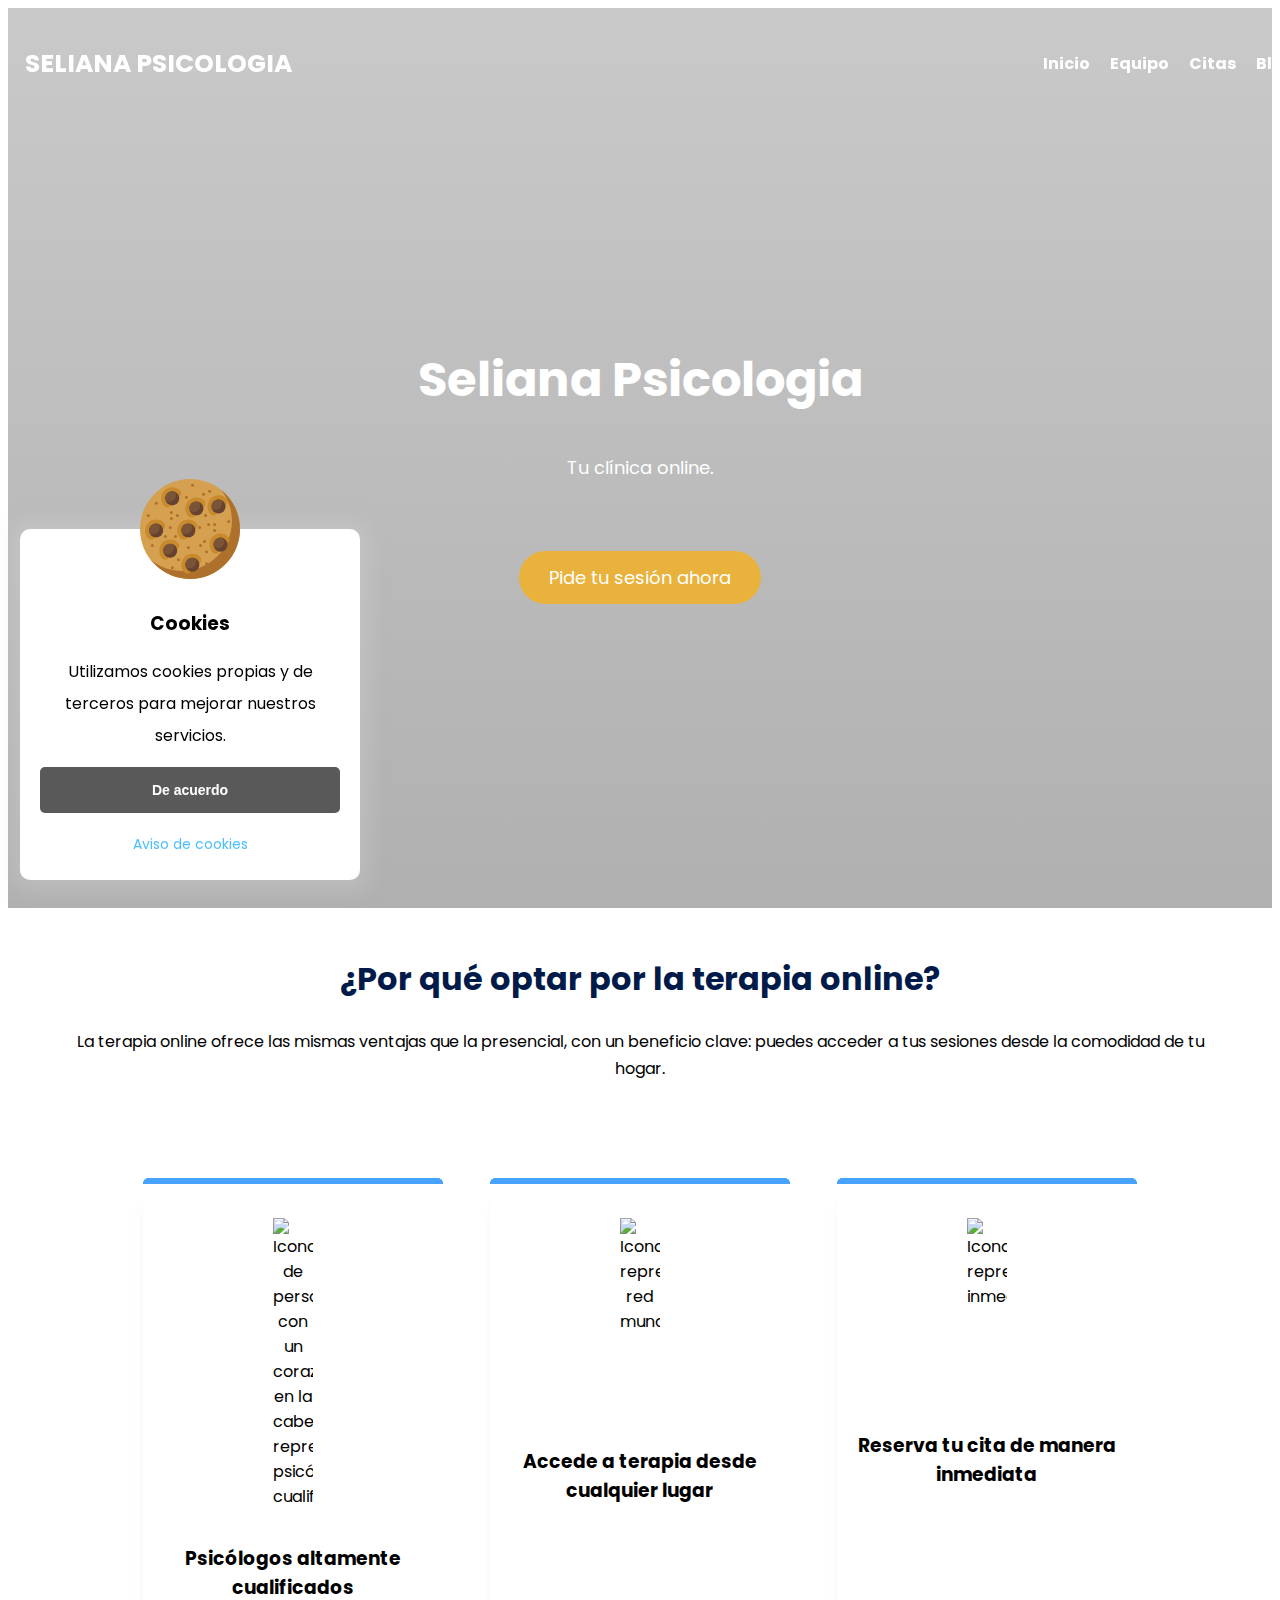
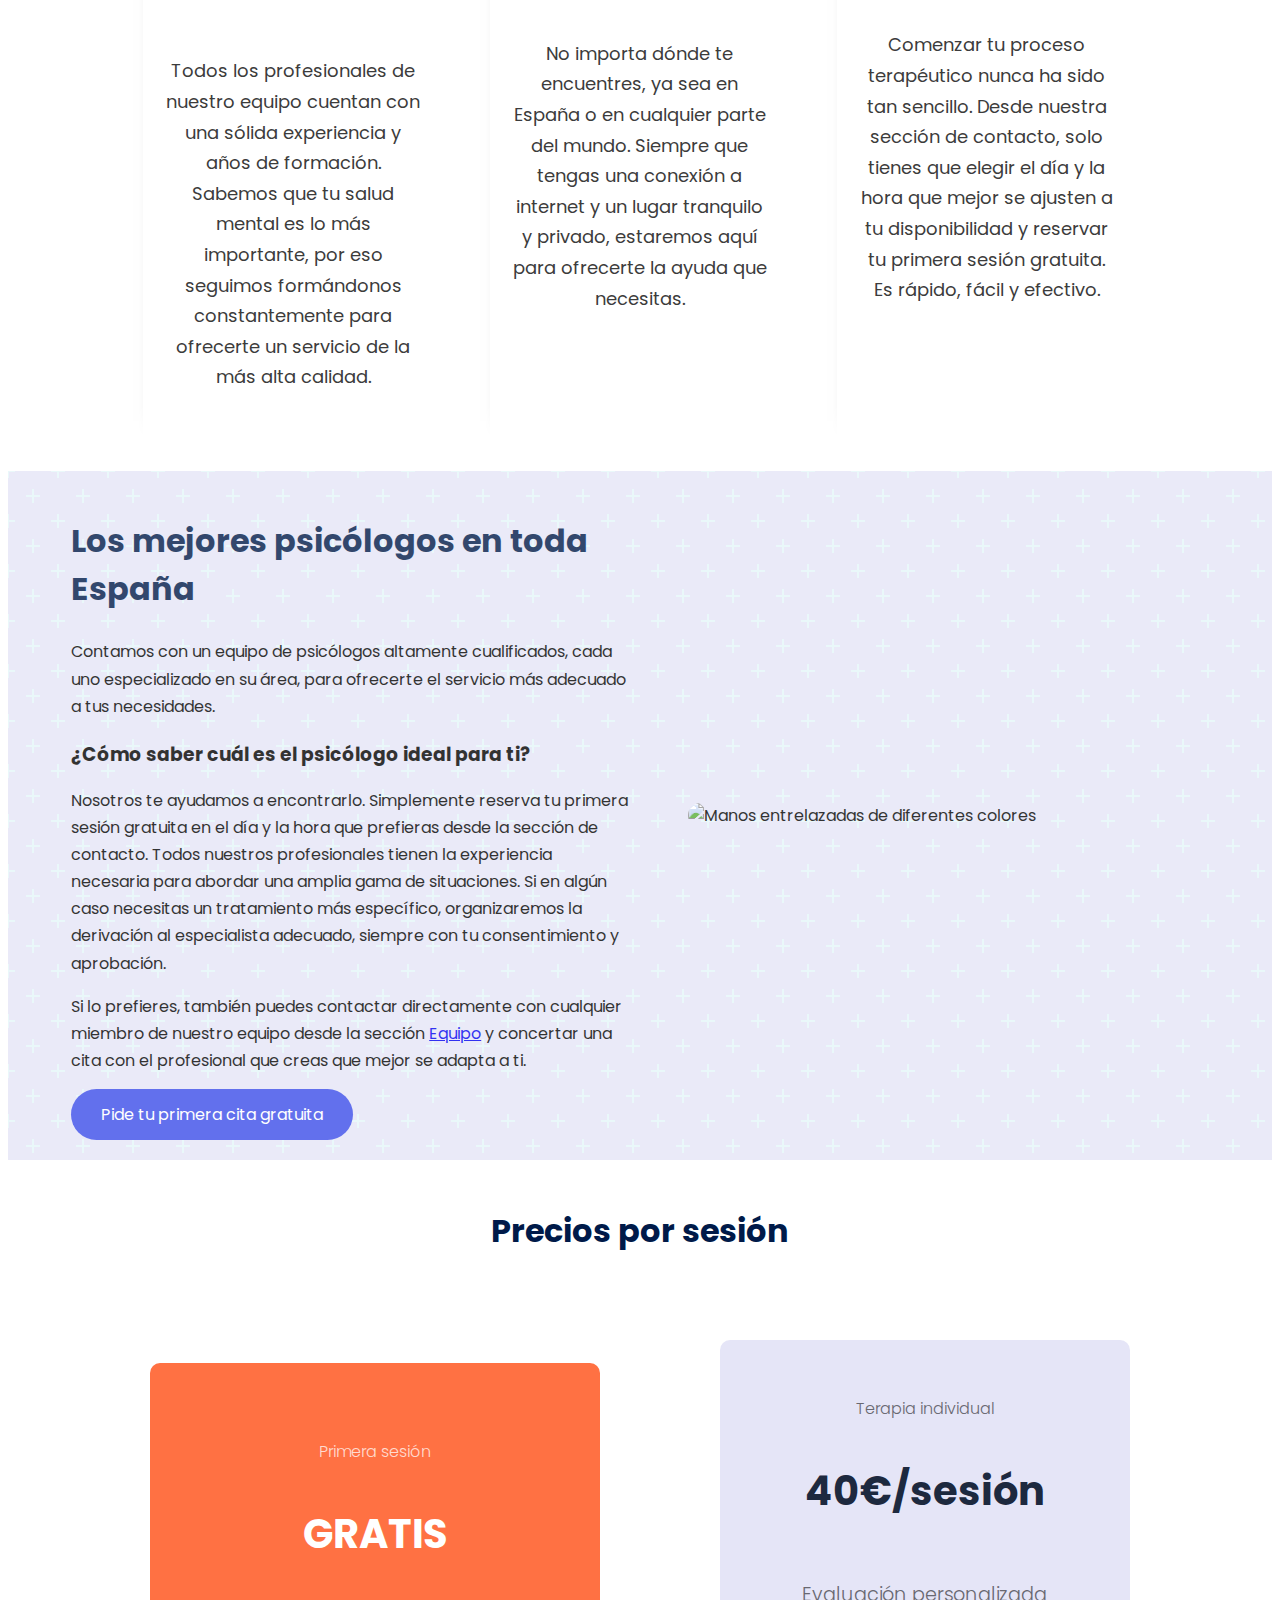
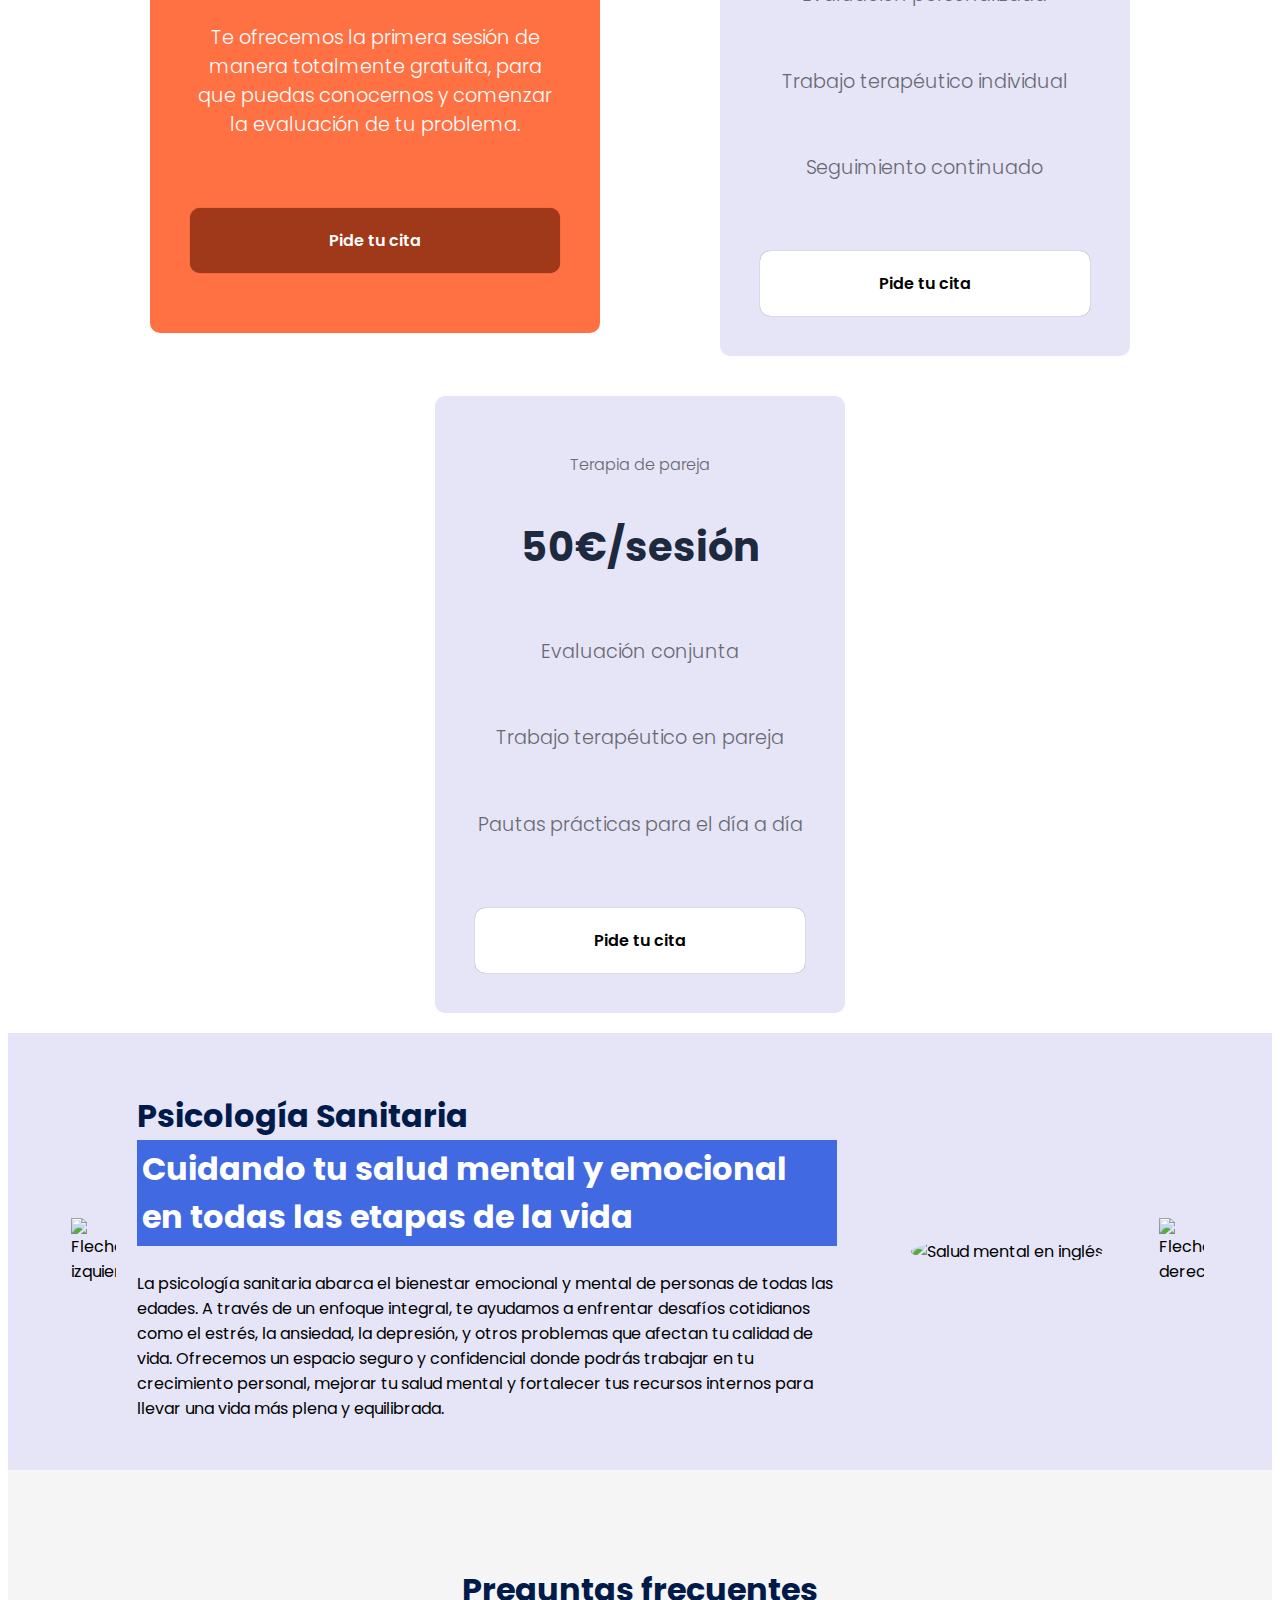
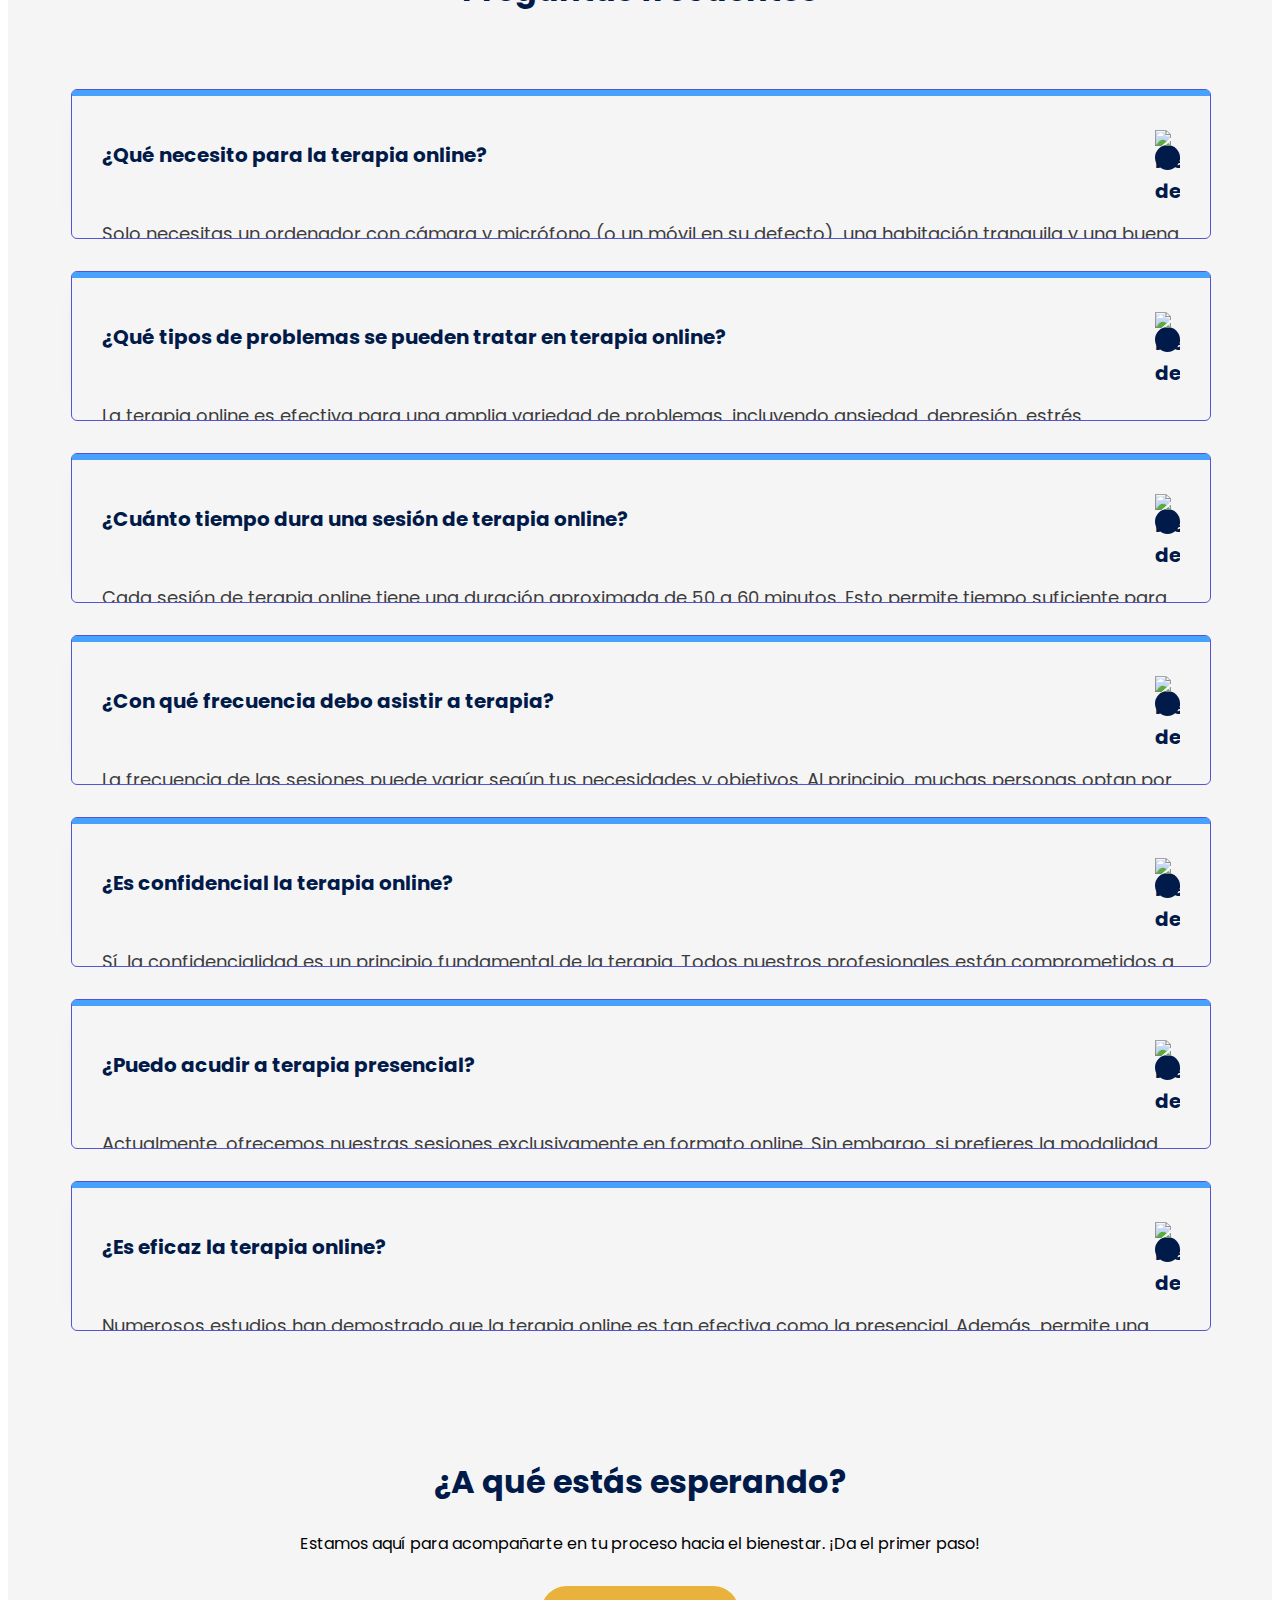
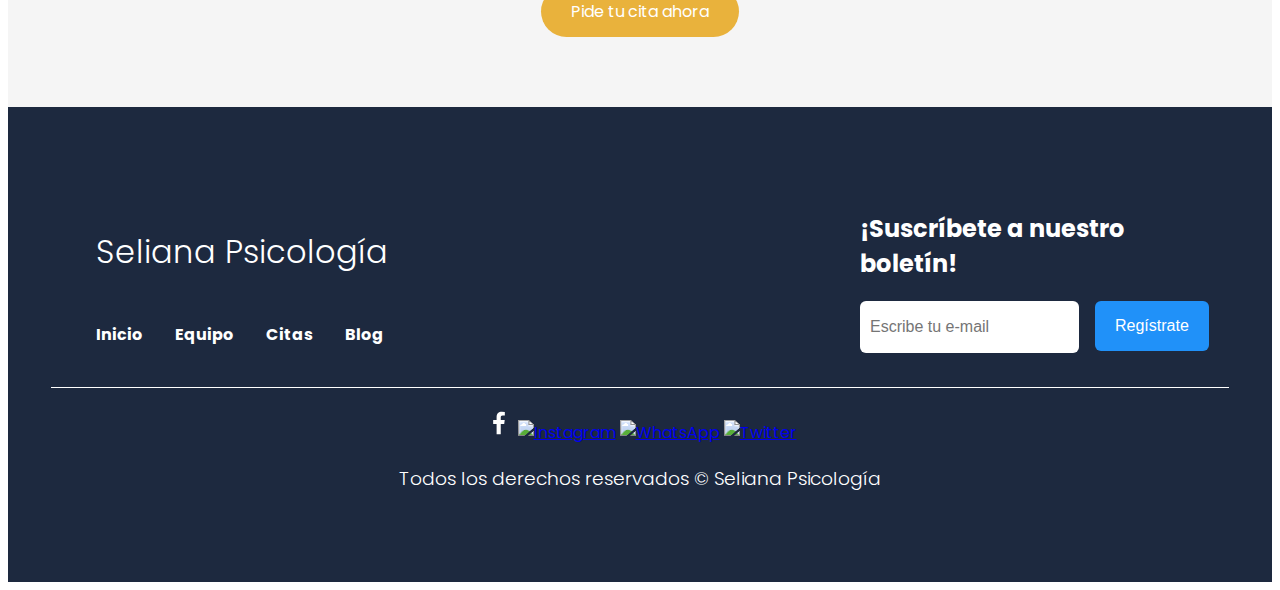
==== commit 03527da0: "0.7.6.1" ====
--- a/index.html
+++ b/index.html
@@ -224,7 +224,7 @@
                         algún caso necesitas un tratamiento más específico, organizaremos la derivación al especialista
                         adecuado, siempre con tu consentimiento y aprobación. </p>
                     <p class="knowledge__paragraph"> Si lo prefieres, también puedes contactar directamente con
-                        cualquier miembro de nuestro equipo desde la sección <a href="./equipo.html">Sobre Nosotros</a>
+                        cualquier miembro de nuestro equipo desde la sección <a href="./equipo.html">Equipo</a>
                         y concertar una cita con el profesional que creas que mejor se adapta a ti. </p> <a
                         href="./calendar.html" class="cta cta_knowledge">Pide tu primera cita gratuita</a>
                 </div>
--- a/css/estilos.css
+++ b/css/estilos.css
@@ -63,22 +63,30 @@
 }
 
 .logo a {
-    color: white;           /* Letras blancas */
-    font-weight: bold;      /* Negrita */
-    text-decoration: none;  /* Sin subrayado */
+    color: white;
+    /* Letras blancas */
+    font-weight: bold;
+    /* Negrita */
+    text-decoration: none;
+    /* Sin subrayado */
     transition: all 0.5s ease;
 }
 
 .logo a:hover {
-    color: #ccc;            /* Color opcional al pasar el ratón */
+    color: #ccc;
+    /* Color opcional al pasar el ratón */
 }
 
 .nav.active .logo,
 .nav.active a {
-    padding: 5px 10px;        /* Añade el relleno interno */
-    background: #fff;         /* Cambia el fondo a blanco */
-    color: #000;              /* Cambia el texto a negro al hacer hover */
-    border-radius: 15px;      /* Esquinas redondeadas */
+    padding: 5px 10px;
+    /* Añade el relleno interno */
+    background: #fff;
+    /* Cambia el fondo a blanco */
+    color: #000;
+    /* Cambia el texto a negro al hacer hover */
+    border-radius: 15px;
+    /* Esquinas redondeadas */
 }
 
 .nav.active .menu-btn {
@@ -582,7 +590,7 @@
     text-align: center;
 }
 
-.aviso-cookies.activo{
+.aviso-cookies.activo {
     display: block;
 }
 
@@ -598,7 +606,7 @@
     margin-bottom: 15px;
 }
 
-.aviso-cookies .boton{
+.aviso-cookies .boton {
     width: 100%;
     background: #595959;
     border: none;
@@ -614,17 +622,17 @@
     font-size: 14px;
 }
 
-.aviso-cookies .boton:hover{
+.aviso-cookies .boton:hover {
     background: #000;
 }
 
-.aviso-cookies .enlace{
+.aviso-cookies .enlace {
     color: #4DBFFF;
     text-decoration: none;
     font-size: 14px;
 }
 
-.aviso-cookies .enlace:hover{
+.aviso-cookies .enlace:hover {
     text-decoration: underline;
 }
 
@@ -861,6 +869,8 @@
 
 
 /*Blog*/
+
+/*Encabezado*/
 .header__blog {
     position: relative;
     display: flex;
@@ -868,16 +878,111 @@
     justify-content: center;
     text-align: center;
     width: 100%;
-    height: 300px;
-    background-image: linear-gradient(180deg, #0000006d 0%, #00000070 100%), url(../images/terapiaGrupal.jpg);
+    height: 70px;
+    background-color: #000;
+    background-image: none;
+}
+
+/*Portada*/
+
+.container-cover {
+    width: 100%;
+    height: 500px;
+    position: relative;
+    background-image: url(../images/terapiaGrupal.jpg); /* Imagen de fondo */
+    background-position: center;
     background-size: cover;
-}
-
-
-
-
-
-
+    background-repeat: no-repeat;
+}
+
+.container-cover::before {
+    content: '';
+    position: absolute;
+    top: 0;
+    left: 0;
+    width: 100%;
+    height: 100%;
+    background: rgba(30, 154, 255, 0.603); /* Color con canal alpha */
+    z-index: 1;
+}
+
+.container-info-cover {
+    max-width: 800px;
+    height: 100%;
+    margin: auto;
+    text-align: center;
+    display: flex;
+    flex-direction: column;
+    justify-content: center;
+    align-items: center;
+    position: relative;
+    z-index: 2; /* Solo se usa z-index si realmente necesitas capas */
+}
+
+.container-info-cover h1{
+    font-size: 60px;
+    font-weight: 500;
+    color: #fff;
+    margin-bottom: 20px;
+}
+
+.container-info-cover p{
+    color: #fff;
+    font-size: 20px;
+    font-weight: 300;
+}
+
+/*Contenedor -- contenido del artículo*/
+
+.container-content{
+    width: 1200px;
+    margin: auto;
+    margin-top: 40px;
+
+}
+
+article{
+    width: 100%;
+    padding: 20px;
+    padding-bottom: 40px;
+    box-shadow: -10px 0 20px -30px black;
+    border-radius: 6px;
+    overflow: hidden;
+    position: relative;
+}
+
+article ::before{
+    content: '';
+    width: 100%;
+    height: 6px;
+    position: absolute;
+    top: 0;
+    left: 0;
+    background: #46a2fd;
+}
+
+article h1{
+    margin-top: 20px;
+    font-weight: 500;
+    font-size: 40px;
+}
+
+article h2{
+    margin-top: 20px;
+    font-weight: 500;
+    font-size: 30px;
+}
+
+article p{
+    margin-top: 20px;
+    font-size: 18px;
+    color: #3c3c3c;
+}
+
+article img{
+    width: 100%;
+    margin-top: 20px;
+}
 
 
 /*Media*/
@@ -1107,4 +1212,12 @@
         margin-left: 20px;
         justify-content: center;
     }
+}
+
+/*Media del apartado Blog*/
+@media (max-width: 768px) {
+    .container-info-cover {
+        max-width: 90%;
+        /* Reduce el ancho máximo en pantallas pequeñas */
+    }
 }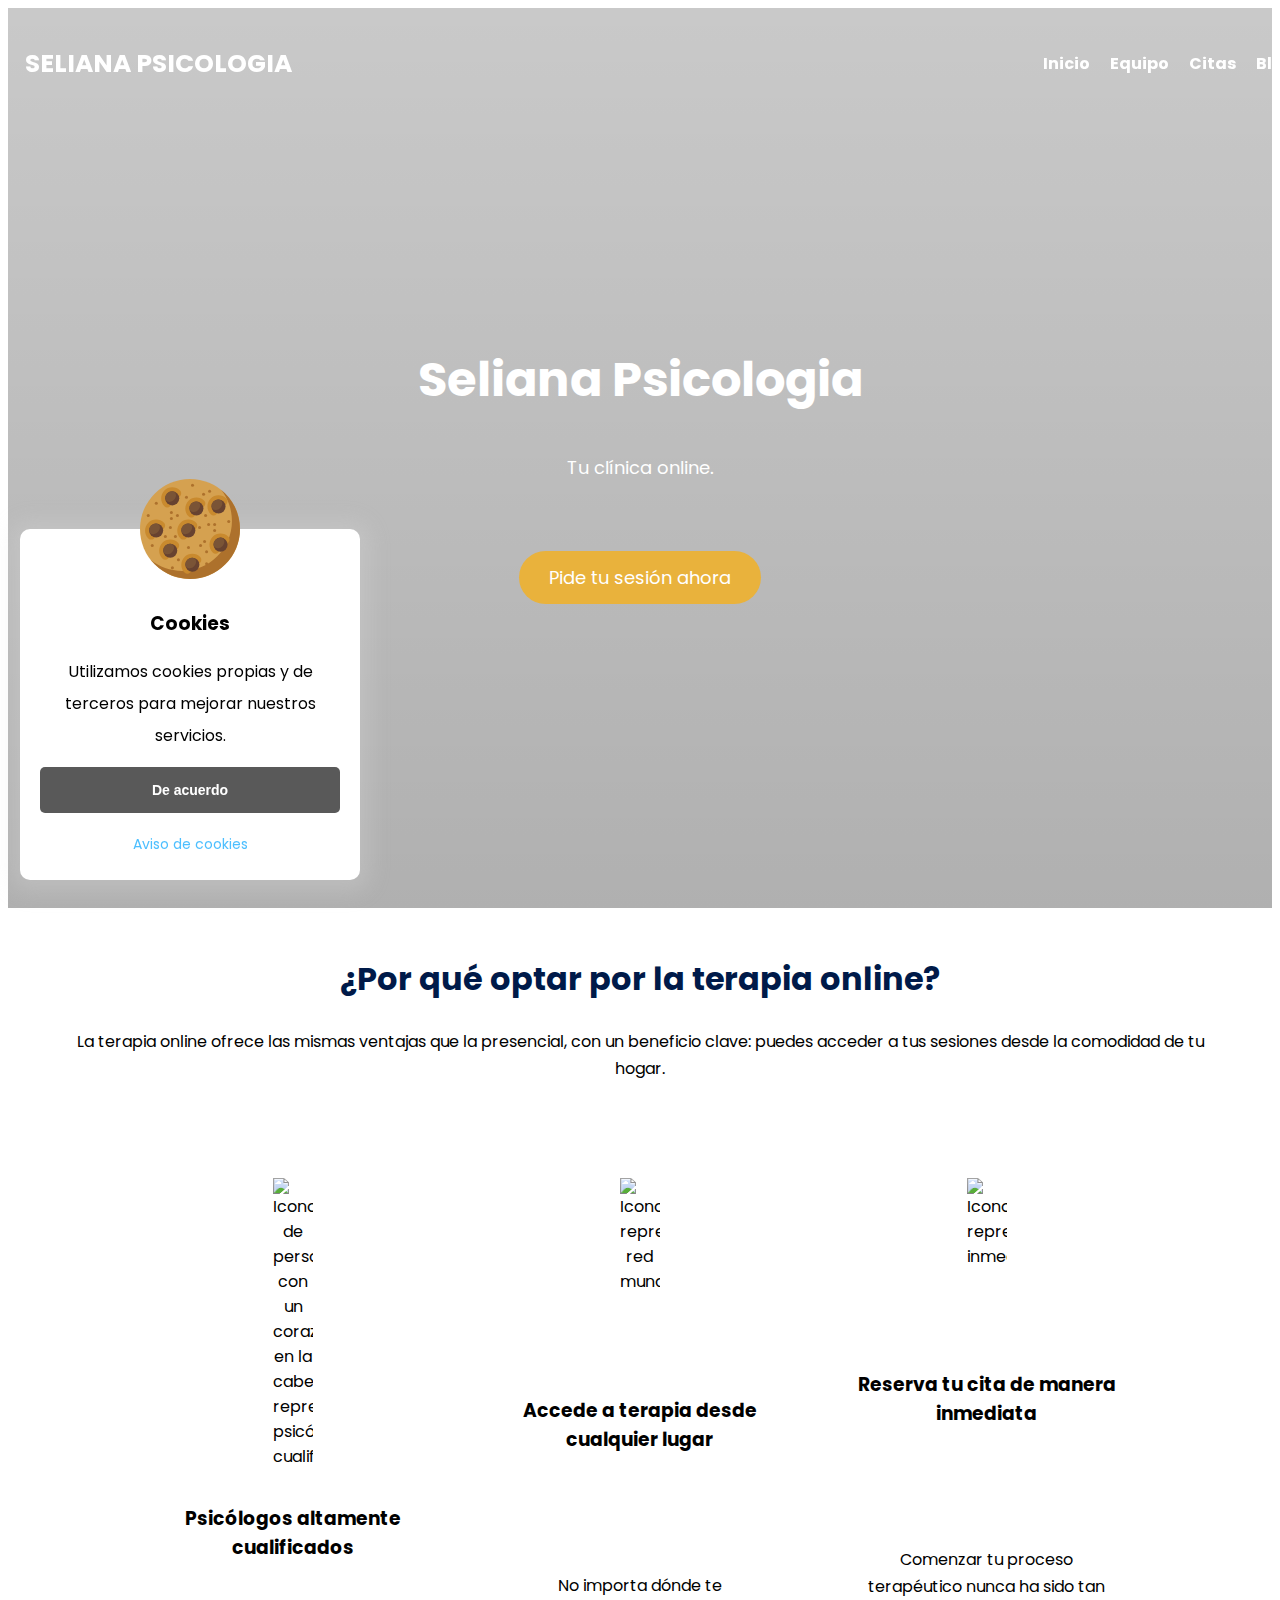
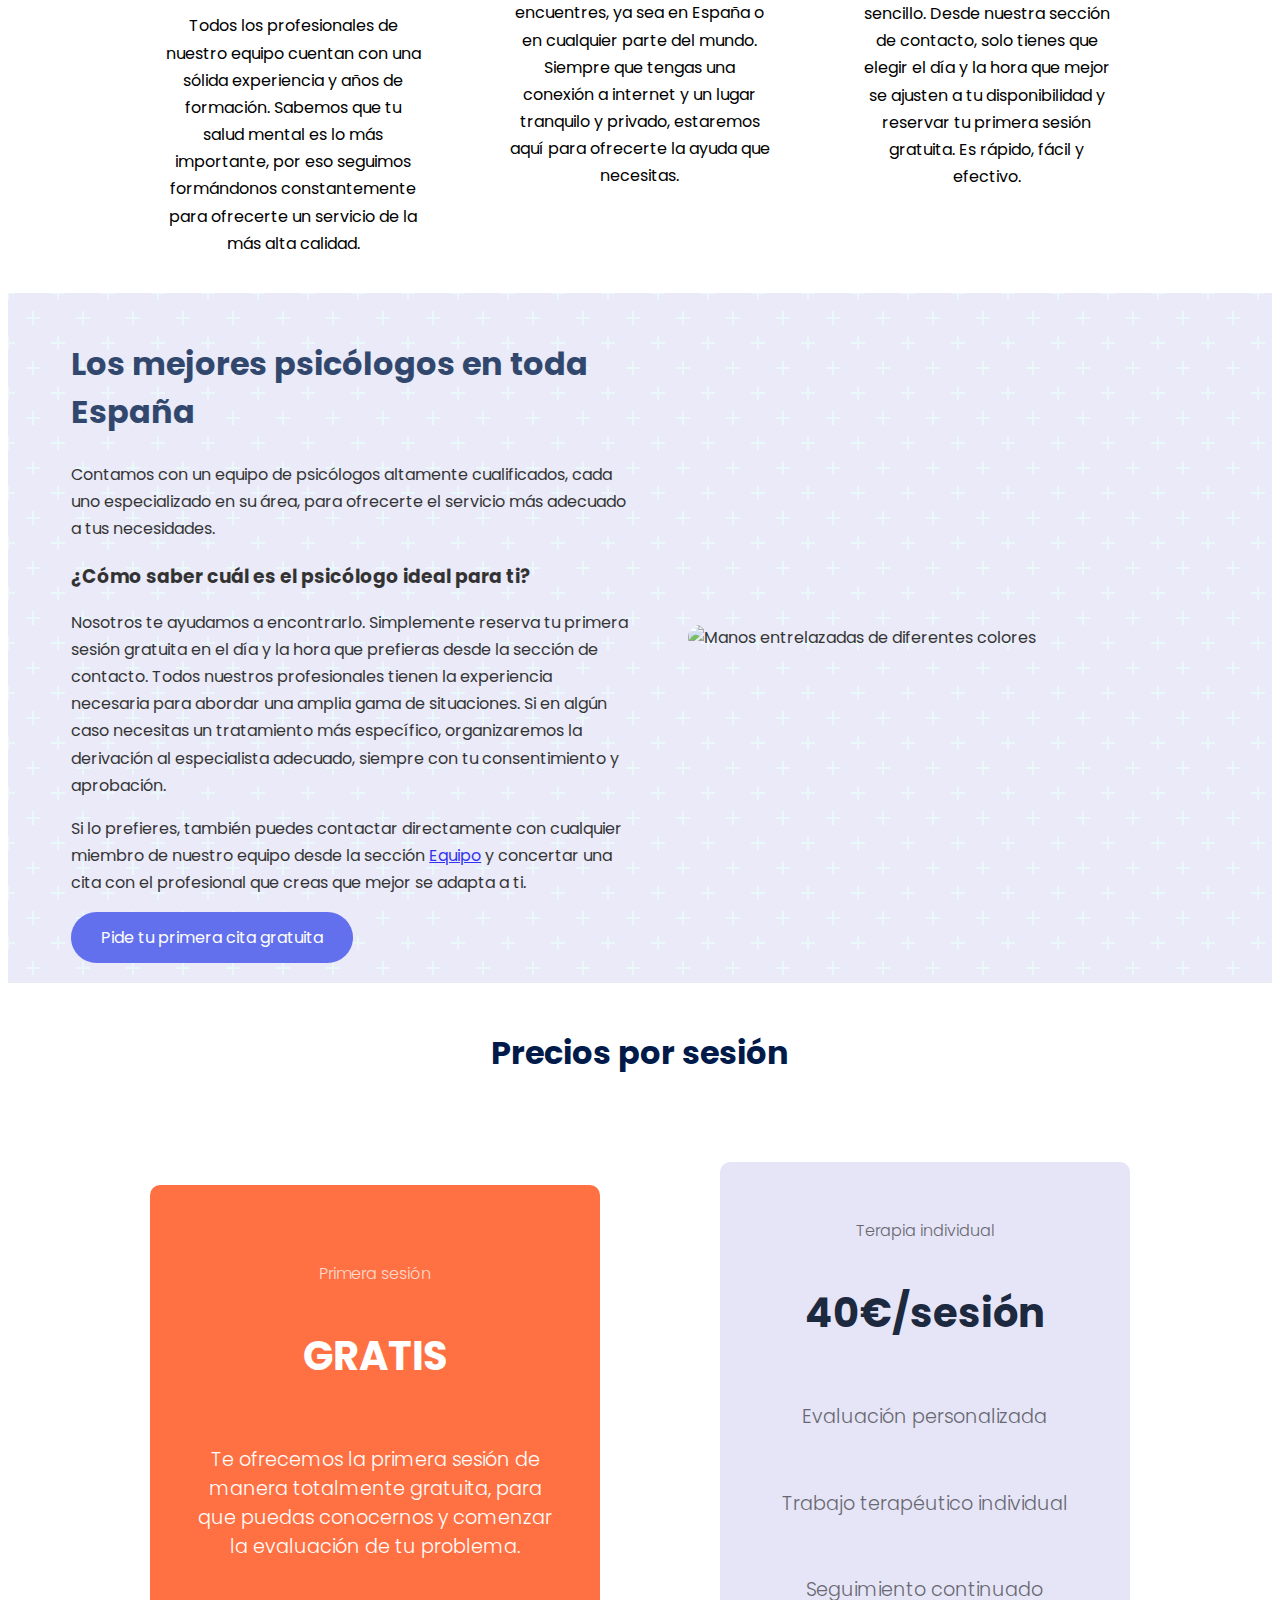
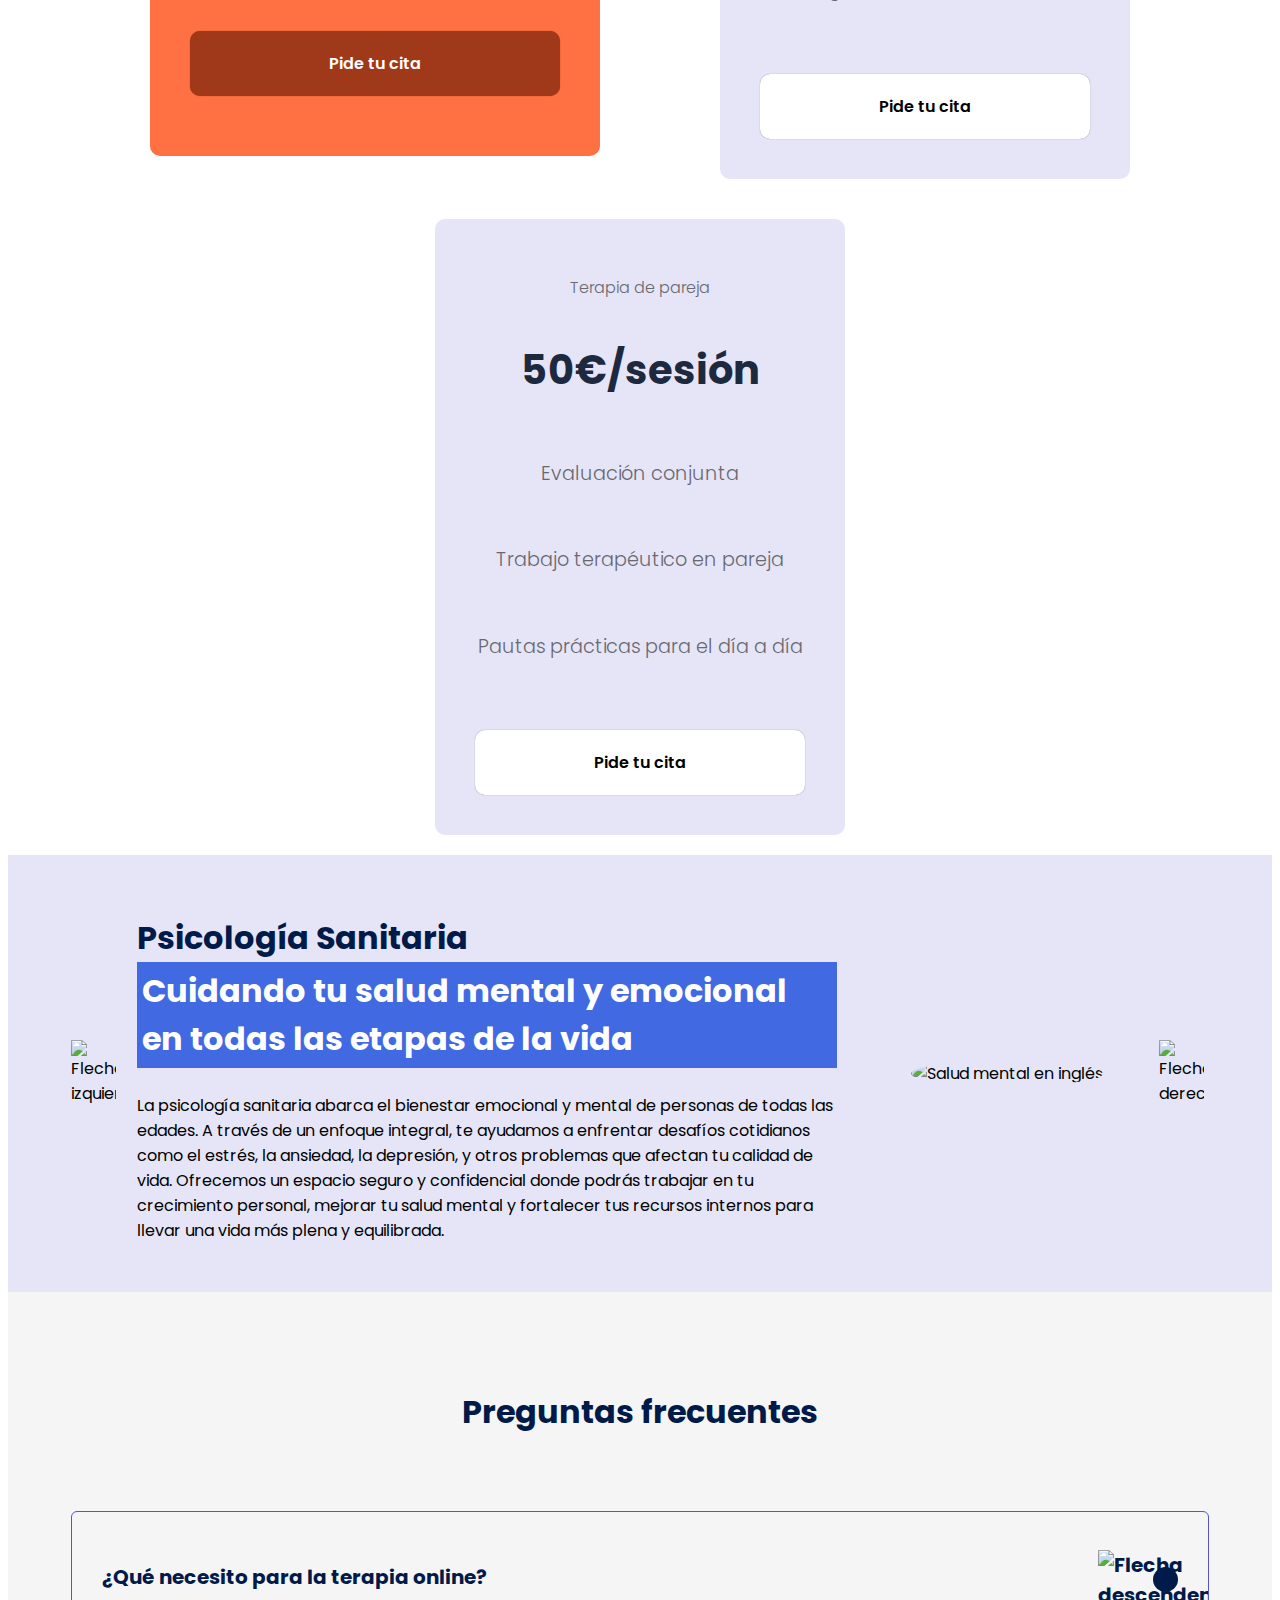
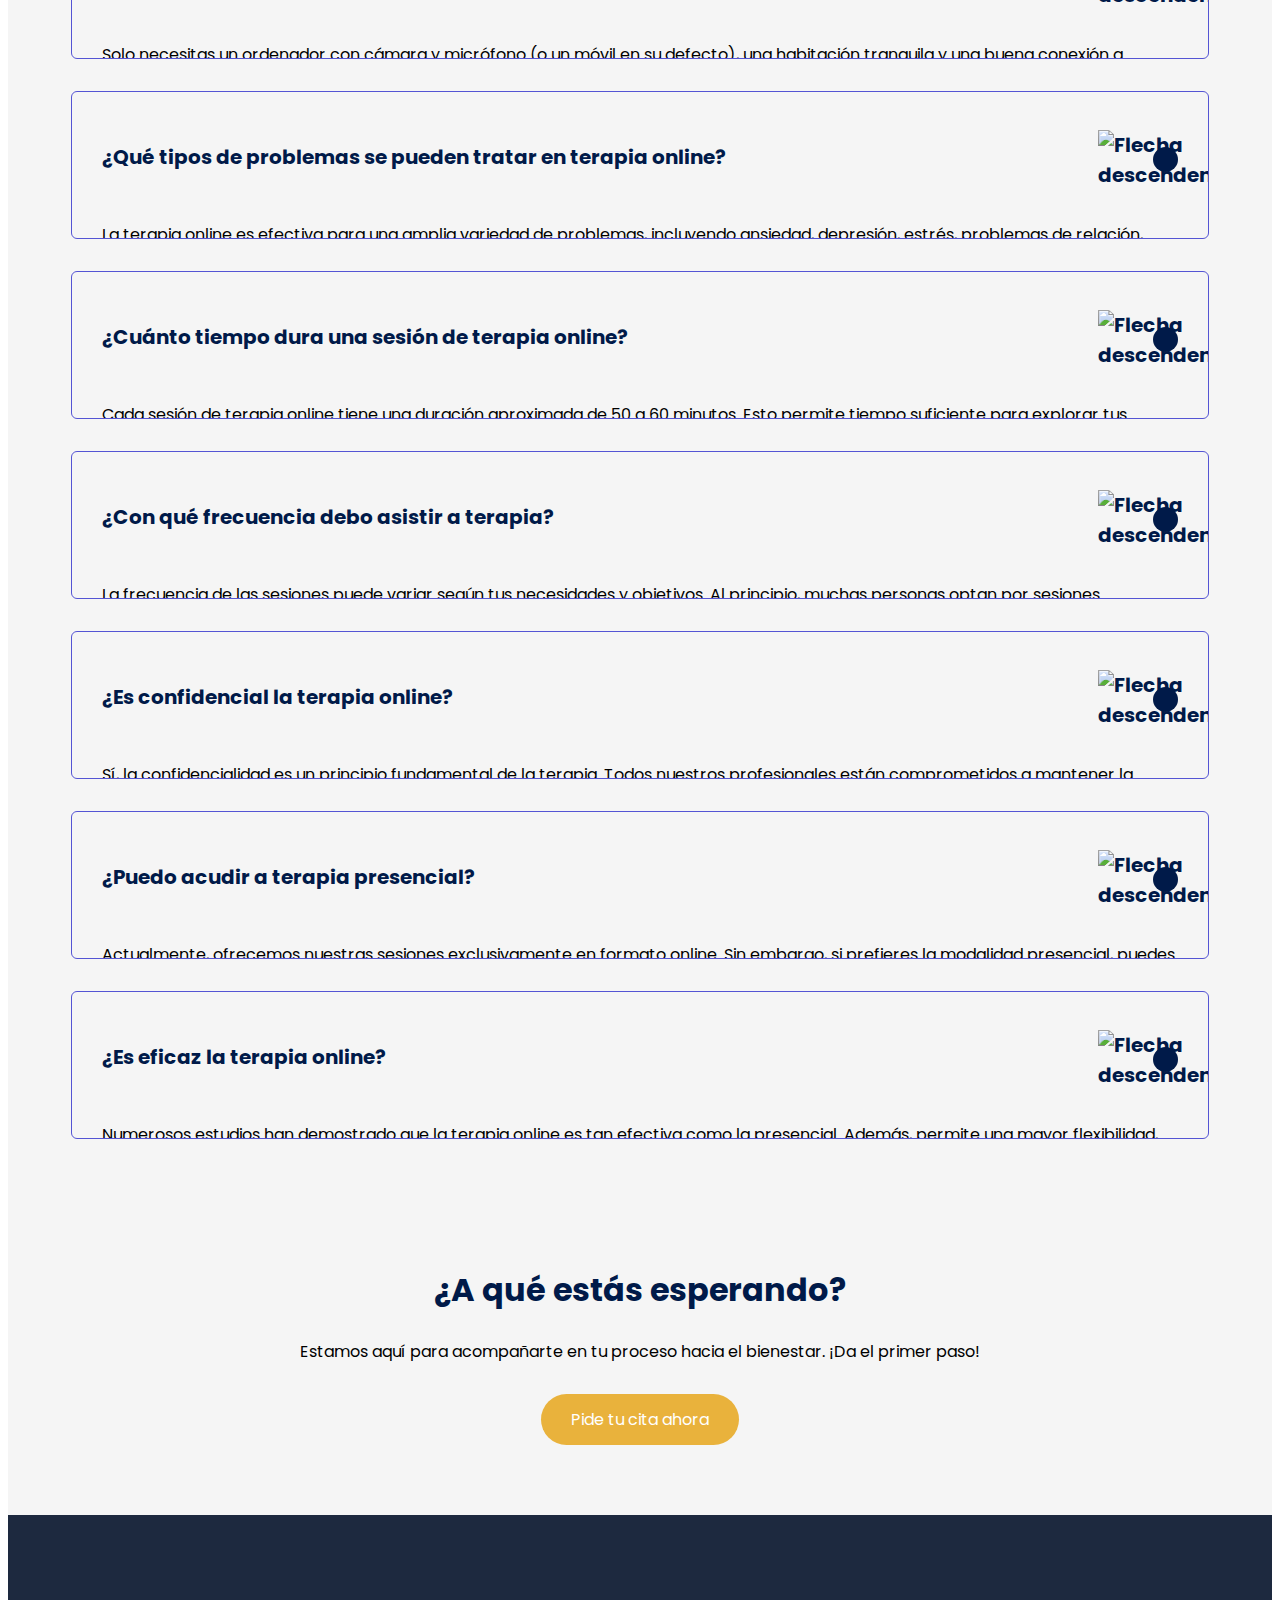
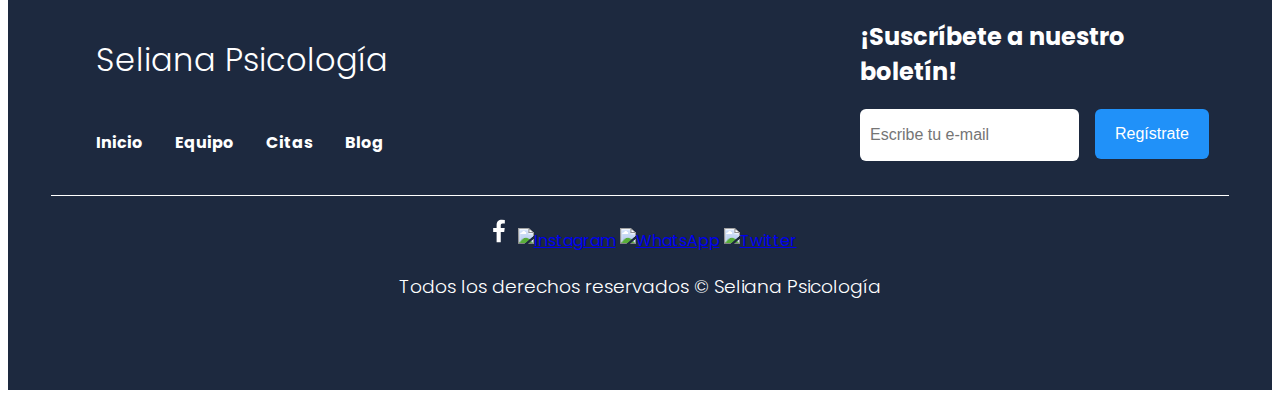
==== commit 787c8bfd: "enlaces x" ====
--- a/index.html
+++ b/index.html
@@ -477,7 +477,7 @@
                         src="./images/instagram.svg" alt="Instagram" class="footer__img"></a>
                 <a href="tel:+34681025888" class="footer__icons"><img src="./images/whatsapp.svg" alt="WhatsApp"
                         class="footer__img"></a>
-                <a href="#" class="footer__icons"><img src="./images/twitter.svg" alt="Twitter" class="footer__img"></a>
+                <a href="https://x.com/SelianaPsico" class="footer__icons"><img src="./images/twitter.svg" alt="Twitter" class="footer__img"></a>
             </div>
 
             <h3 class="footer__copyright">Todos los derechos reservados &copy; Seliana Psicología</h3>
--- a/css/estilos.css
+++ b/css/estilos.css
@@ -889,7 +889,8 @@
     width: 100%;
     height: 500px;
     position: relative;
-    background-image: url(../images/terapiaGrupal.jpg); /* Imagen de fondo */
+    background-image: url(../images/terapiaGrupal.jpg);
+    /* Imagen de fondo */
     background-position: center;
     background-size: cover;
     background-repeat: no-repeat;
@@ -902,7 +903,8 @@
     left: 0;
     width: 100%;
     height: 100%;
-    background: rgba(30, 154, 255, 0.603); /* Color con canal alpha */
+    background: rgba(30, 154, 255, 0.3);
+    /* Color con canal alpha */
     z-index: 1;
 }
 
@@ -916,17 +918,18 @@
     justify-content: center;
     align-items: center;
     position: relative;
-    z-index: 2; /* Solo se usa z-index si realmente necesitas capas */
-}
-
-.container-info-cover h1{
+    z-index: 2;
+    /* Solo se usa z-index si realmente necesitas capas */
+}
+
+.container-info-cover h1 {
     font-size: 60px;
     font-weight: 500;
     color: #fff;
     margin-bottom: 20px;
 }
 
-.container-info-cover p{
+.container-info-cover p {
     color: #fff;
     font-size: 20px;
     font-weight: 300;
@@ -934,14 +937,15 @@
 
 /*Contenedor -- contenido del artículo*/
 
-.container-content{
+.container-content {
     width: 1200px;
     margin: auto;
     margin-top: 40px;
-
-}
-
-article{
+    display: flex;
+    justify-content: center;
+}
+
+.article-blog {
     width: 100%;
     padding: 20px;
     padding-bottom: 40px;
@@ -951,7 +955,7 @@
     position: relative;
 }
 
-article ::before{
+.article-blog ::before {
     content: '';
     width: 100%;
     height: 6px;
@@ -961,28 +965,68 @@
     background: #46a2fd;
 }
 
-article h1{
+.article-blog h1 {
     margin-top: 20px;
     font-weight: 500;
     font-size: 40px;
 }
 
-article h2{
+.article-blog h2 {
     margin-top: 20px;
     font-weight: 500;
     font-size: 30px;
 }
 
-article p{
+.article-blog p {
     margin-top: 20px;
     font-size: 18px;
     color: #3c3c3c;
 }
 
-article img{
+.article-blog img {
     width: 100%;
     margin-top: 20px;
 }
+
+/*Aside de los artículos relacionados*/
+.container-aside aside {
+    width: 320px;
+    border-radius: 6px;
+    box-shadow: 0 0 20px -20px black;
+    overflow: hidden;
+    margin-left: 40px;
+    margin-bottom: 40px;
+    padding-bottom: 20px;
+}
+
+.container-aside aside img {
+    width: 100%;
+}
+
+.container-aside aside h3,
+.container-aside aside p {
+    margin-top: 10px;
+    padding: 0px 20px;
+}
+
+.container-aside aside button{
+    margin-top: 20px;
+    margin-left: 20px;
+    padding: 10px 50px;
+    font-size: 16px;
+    background: #46a2fd;
+    border: none;
+    color: #ffffff;
+    cursor: pointer;
+    border-radius: 6px;
+}
+
+.container-aside aside button:hover{
+    opacity: 0.9;
+}
+
+
+
 
 
 /*Media*/
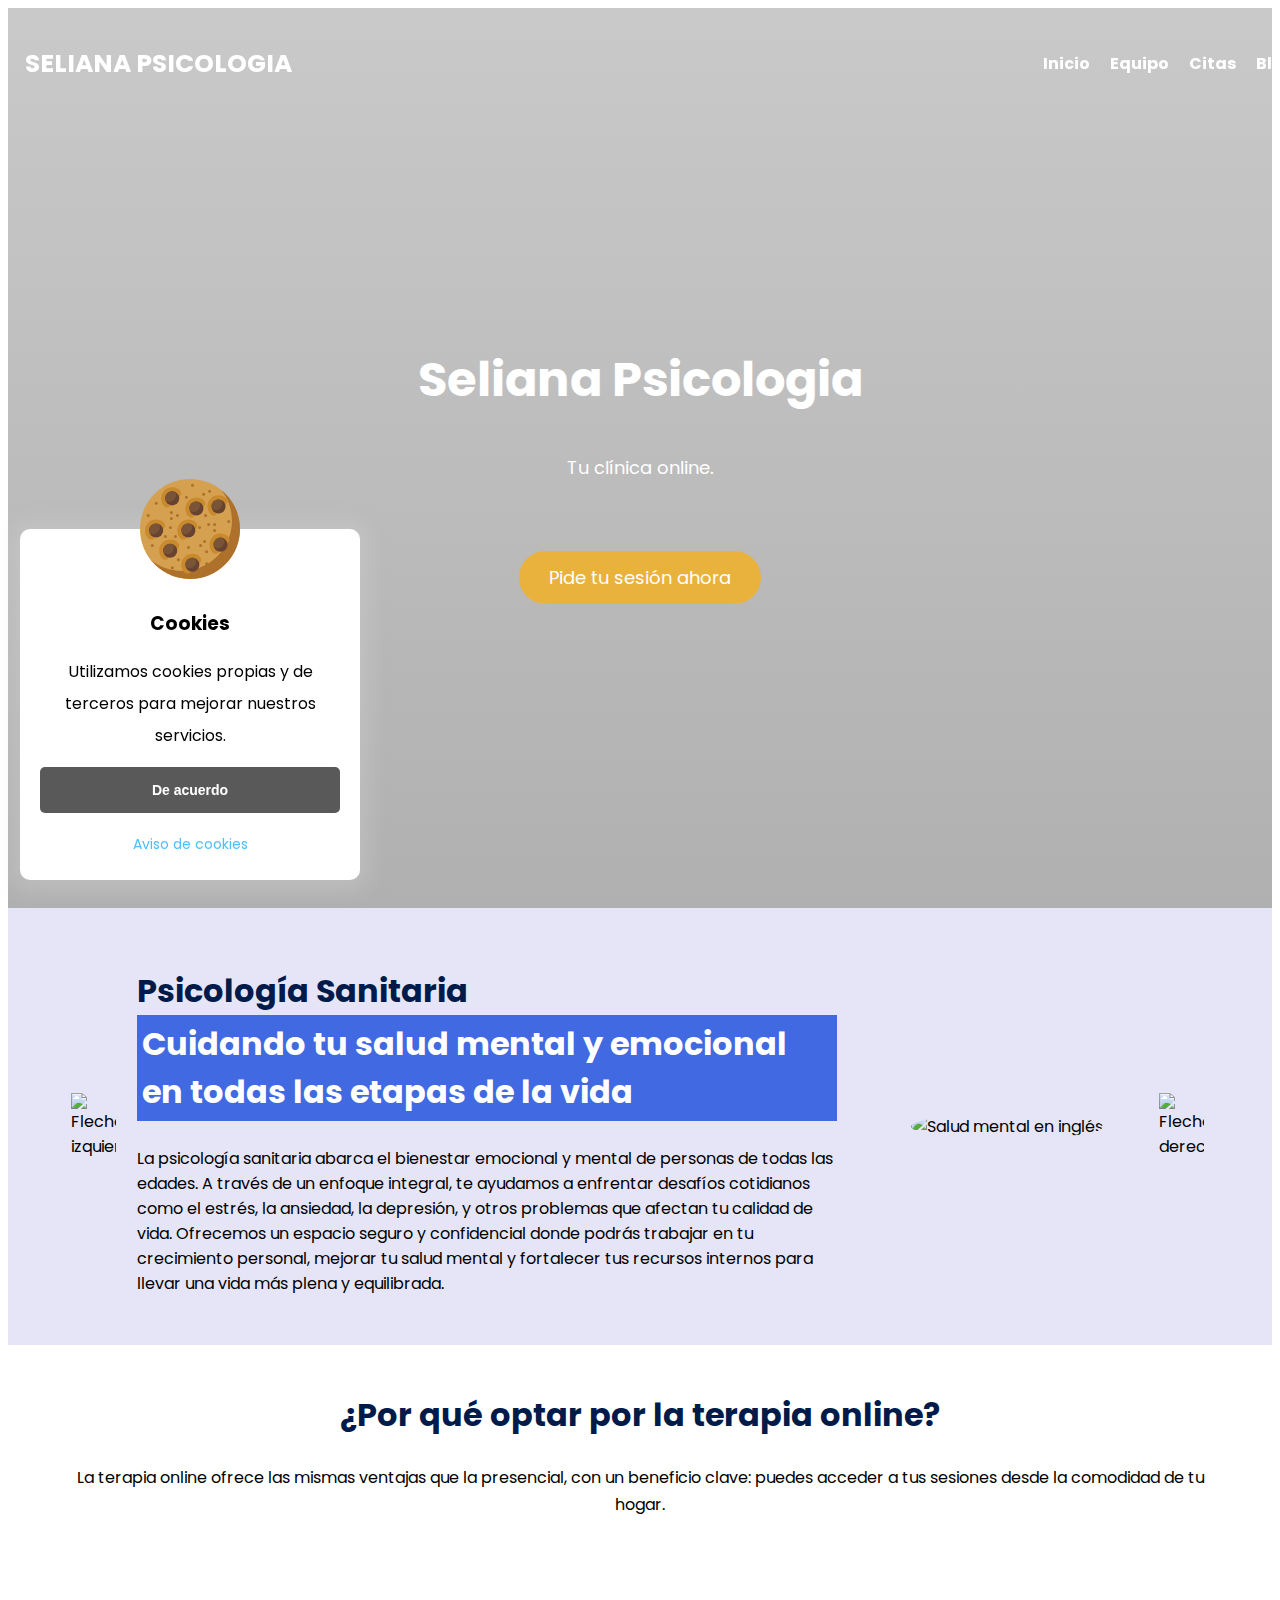
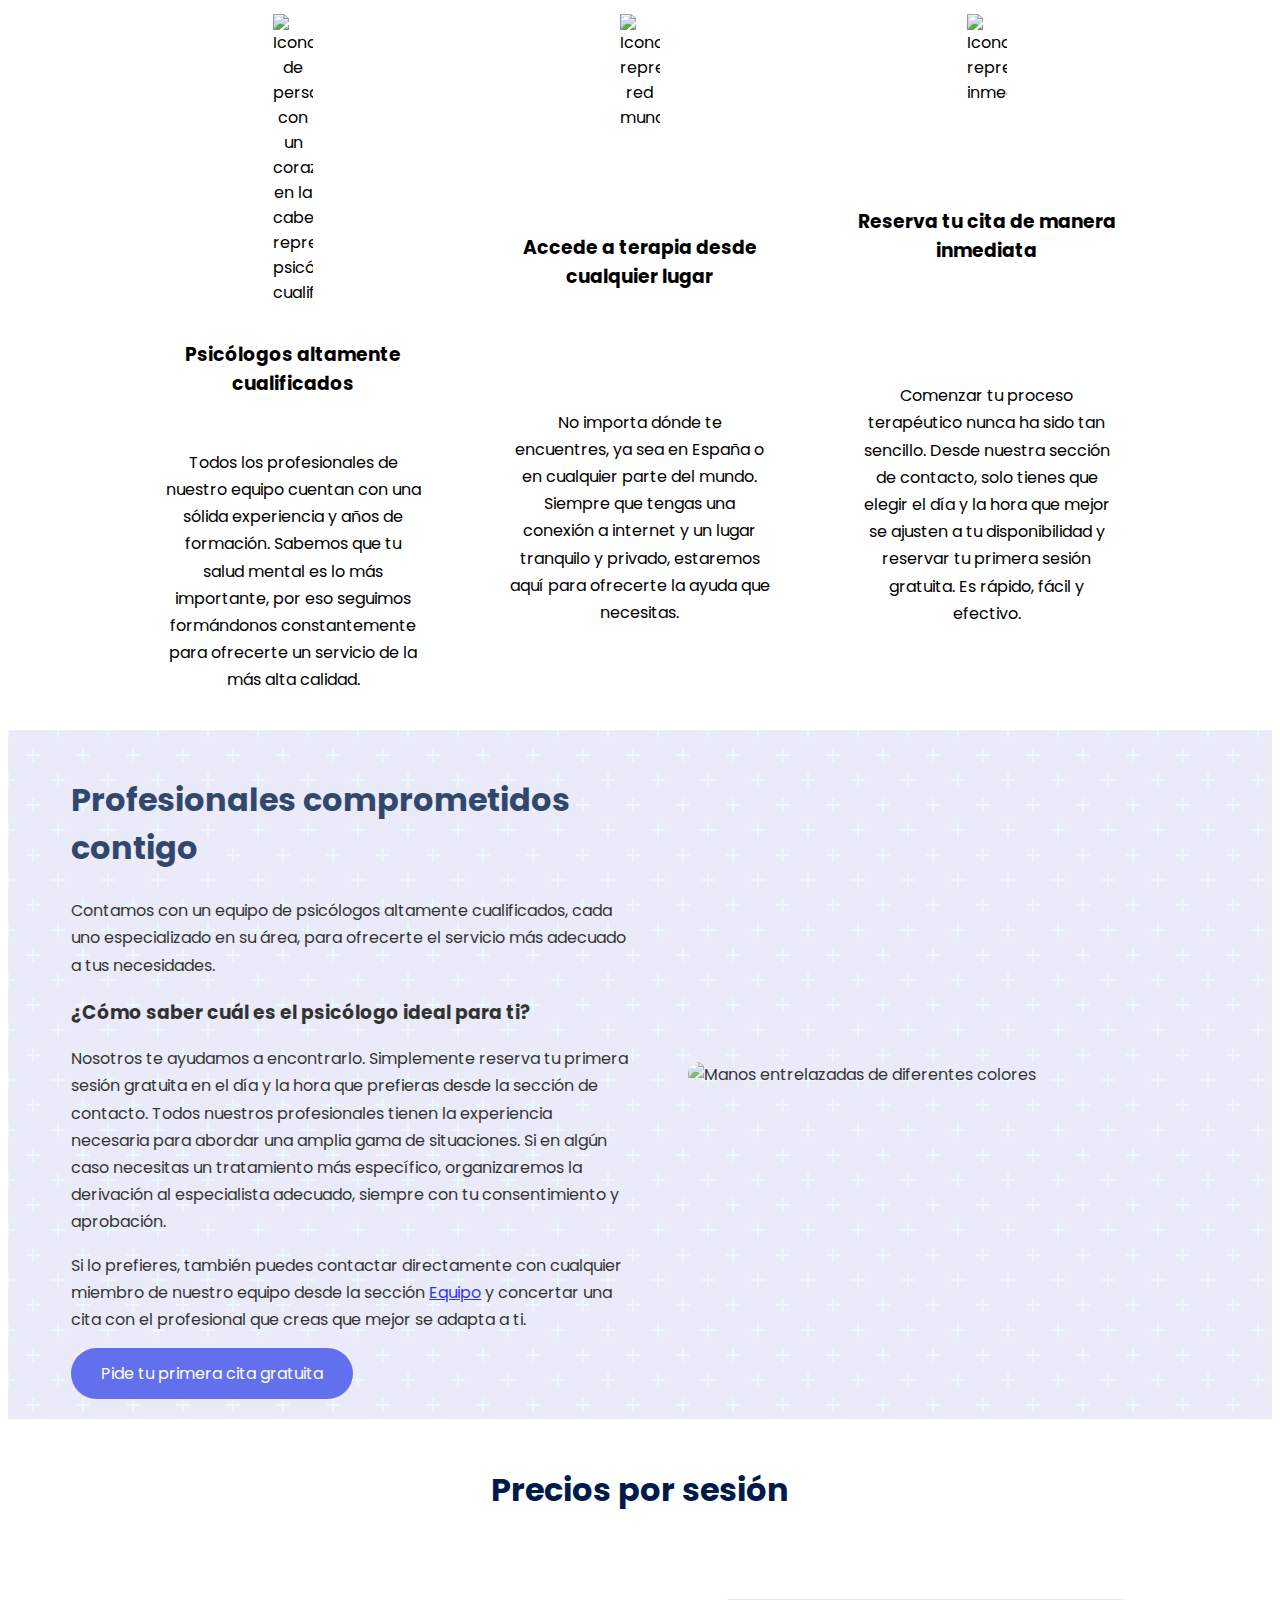
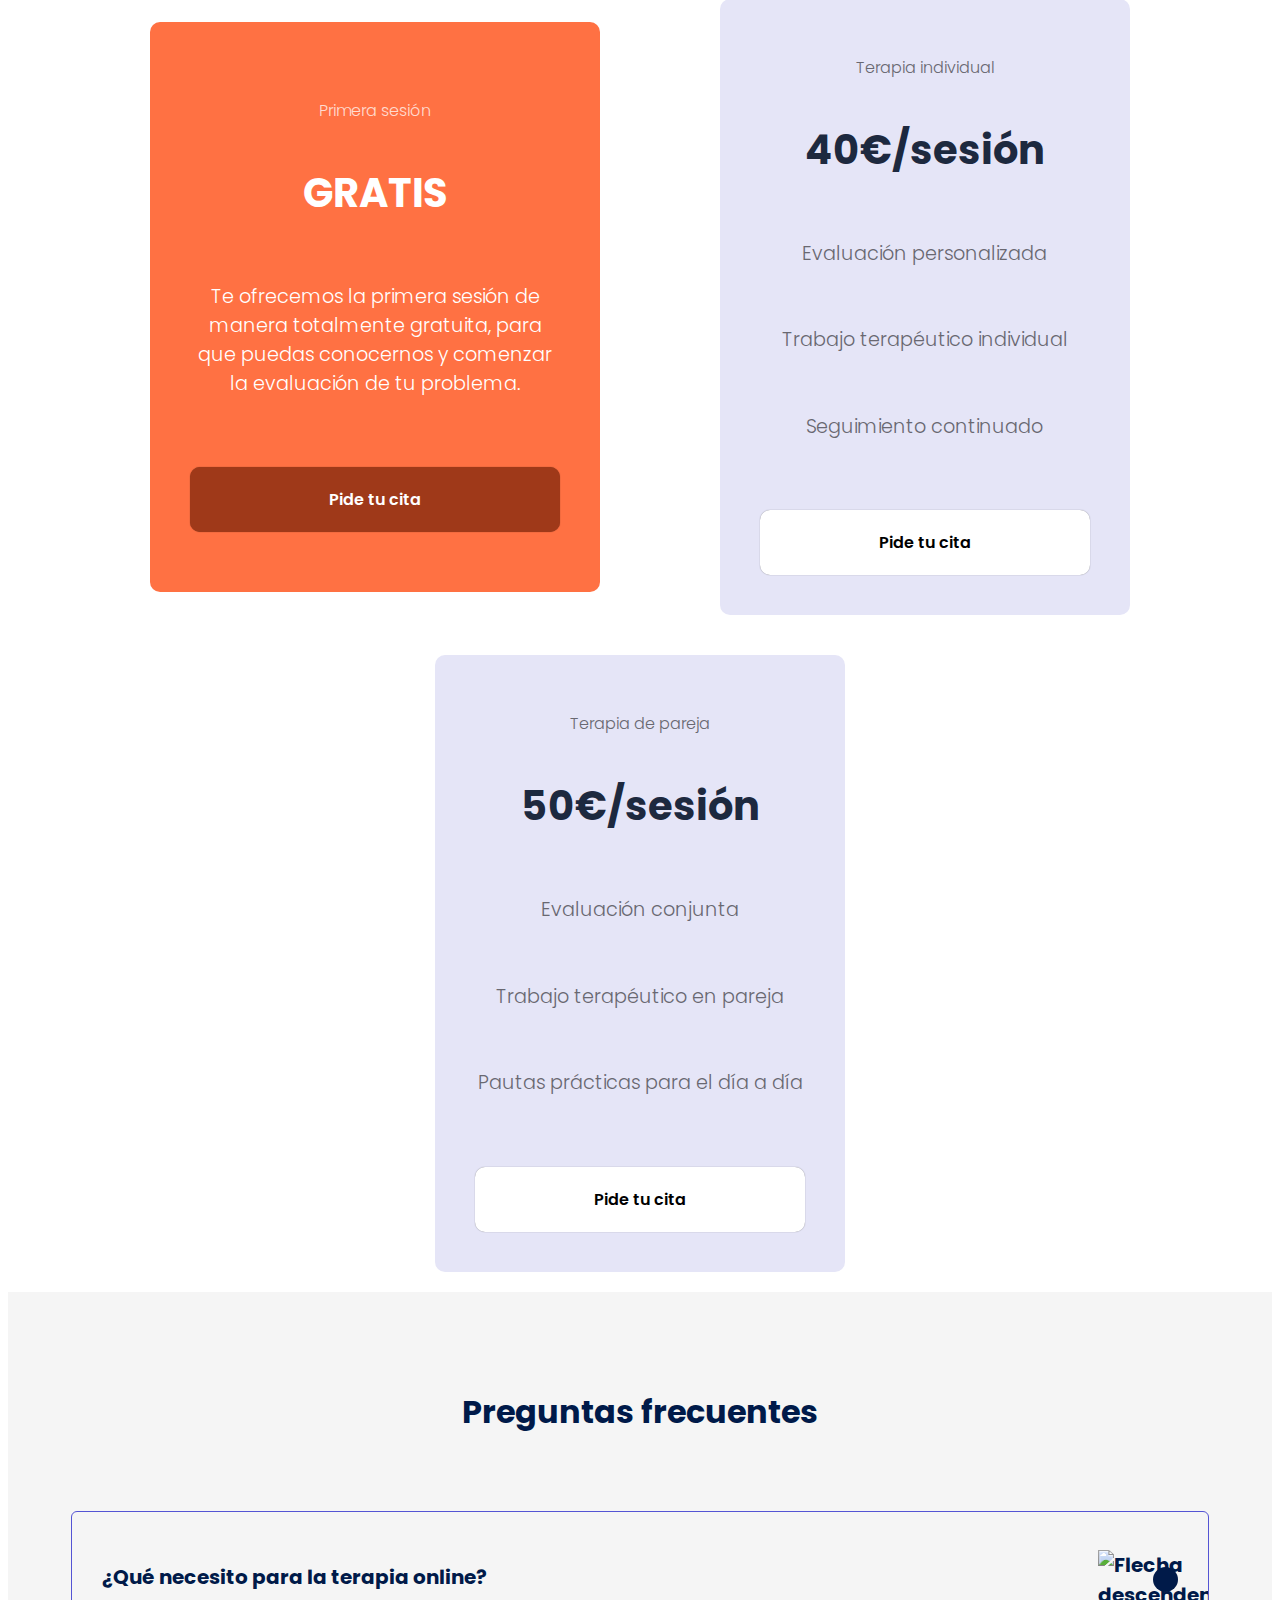
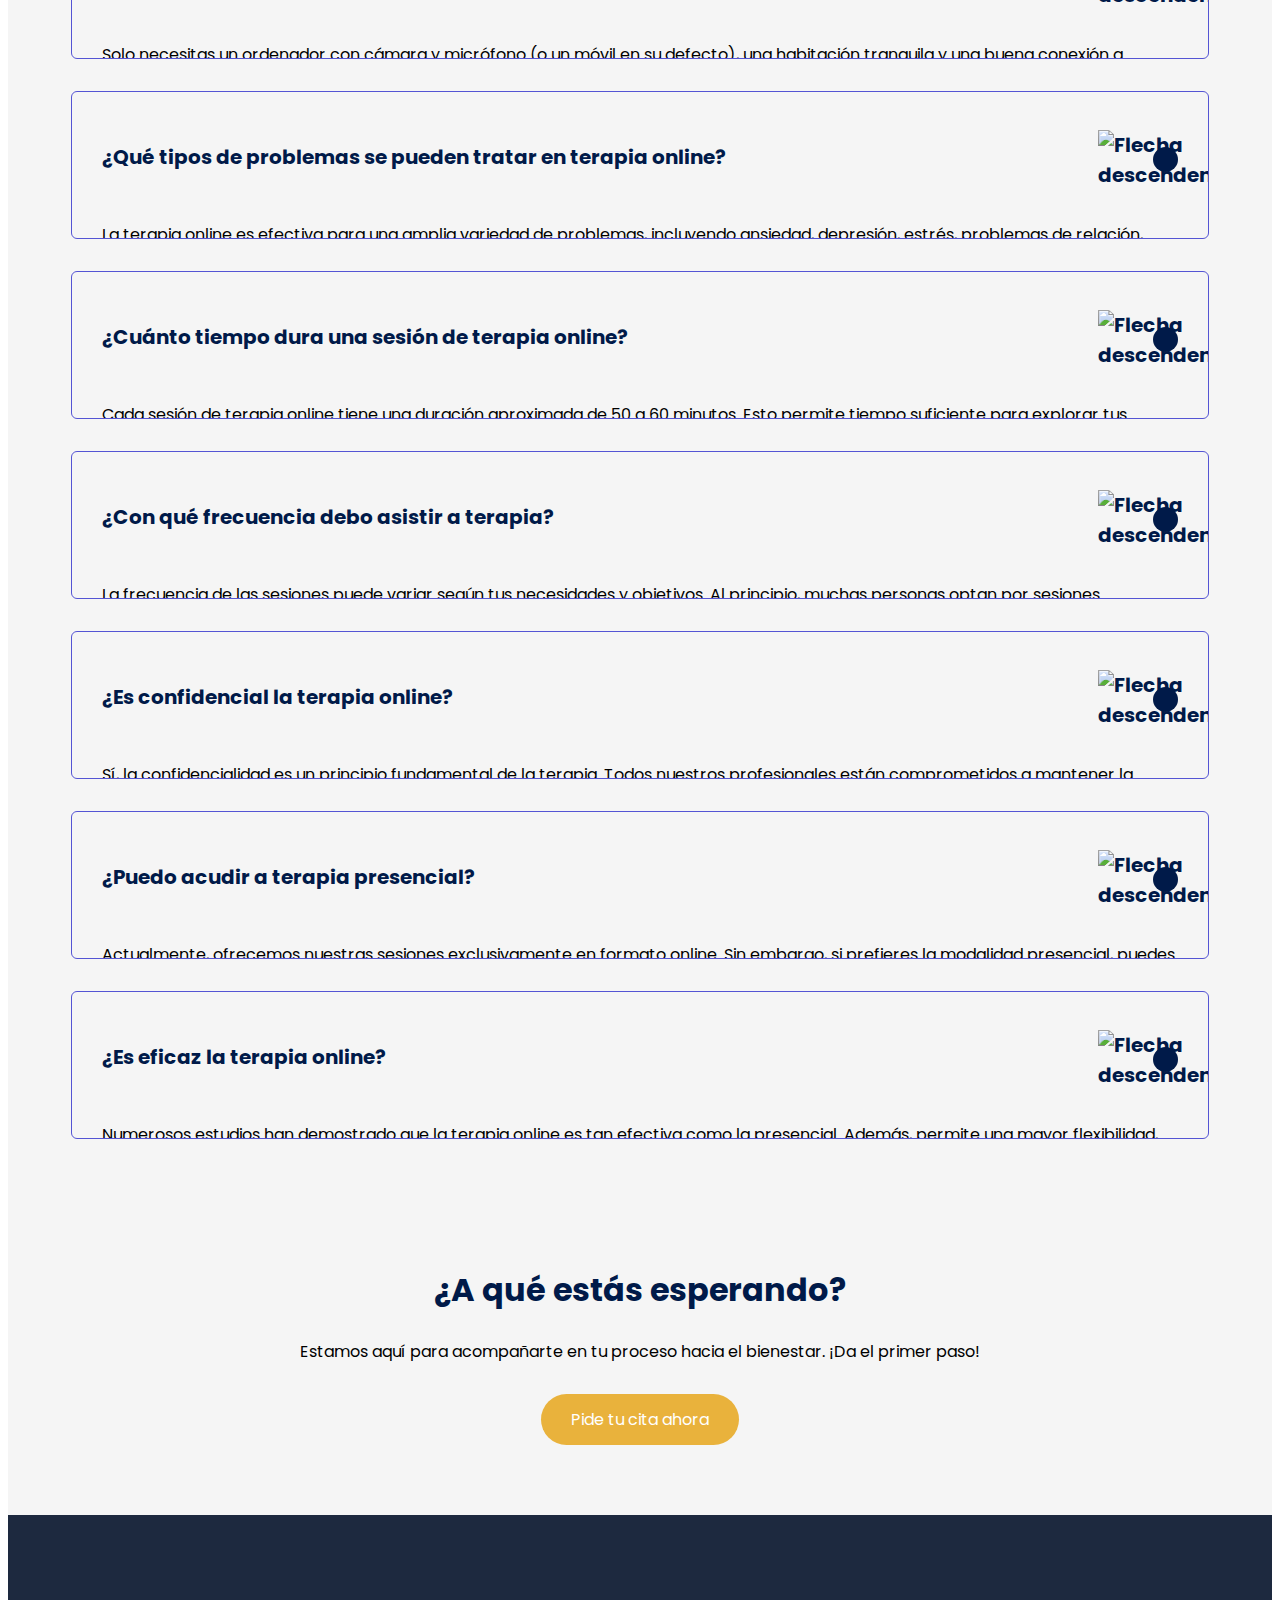
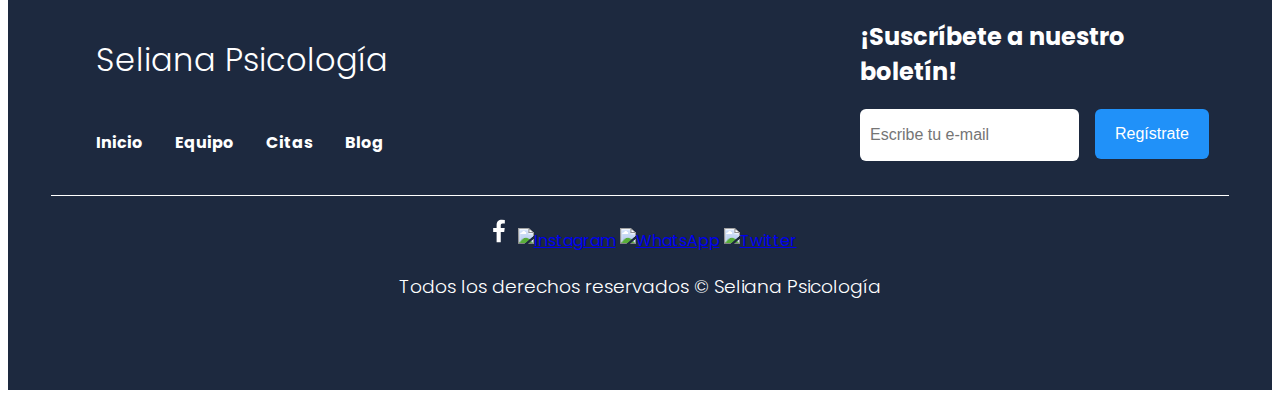
==== commit a075dc42: "0.8.1" ====
--- a/index.html
+++ b/index.html
@@ -181,92 +181,6 @@
     </header>
 
     <main>
-        <section class="container about">
-            <h2 class="subtitle">¿Por qué optar por la terapia online?</h2>
-            <p class="about__paragraph">La terapia online ofrece las mismas ventajas que la presencial, con un beneficio
-                clave: puedes acceder a tus sesiones desde la comodidad de tu hogar.</p>
-            <div class="about__main">
-                <article class="about__icons"> <img src="./images/psicologo_icono.png"
-                        alt="Icono de persona con un corazón en la cabeza representando psicólogos cualificados"
-                        class="about__icon">
-                    <h3 class="about__title">Psicólogos altamente cualificados</h3>
-                    <p class="about__paragraph">Todos los profesionales de nuestro equipo cuentan con una sólida
-                        experiencia y años de formación. Sabemos que tu salud mental es lo más importante, por eso
-                        seguimos formándonos constantemente para ofrecerte un servicio de la más alta calidad.</p>
-                </article>
-                <article class="about__icons"> <img src="./images/red-mundial.png" alt="Icono representando red mundial"
-                        class="about__icon">
-                    <h3 class="about__title">Accede a terapia desde cualquier lugar</h3>
-                    <p class="about__paragraph">No importa dónde te encuentres, ya sea en España o en cualquier parte
-                        del mundo. Siempre que tengas una conexión a internet y un lugar tranquilo y privado, estaremos
-                        aquí para ofrecerte la ayuda que necesitas.</p>
-                </article>
-                <article class="about__icons"> <img src="./images/facil.png" alt="Icono representando inmediatez"
-                        class="about__icon">
-                    <h3 class="about__title">Reserva tu cita de manera inmediata</h3>
-                    <p class="about__paragraph">Comenzar tu proceso terapéutico nunca ha sido tan sencillo. Desde
-                        nuestra sección de contacto, solo tienes que elegir el día y la hora que mejor se ajusten a tu
-                        disponibilidad y reservar tu primera sesión gratuita. Es rápido, fácil y efectivo.</p>
-                </article>
-            </div>
-        </section>
-
-        <section class="knowledge">
-            <div class="knowledge__container container">
-                <div class="knowledge__text">
-                    <h2 class="subtitle">Los mejores psicólogos en toda España</h2>
-                    <p class="knowledge__paragraph"> Contamos con un equipo de psicólogos altamente cualificados, cada
-                        uno especializado en su área, para ofrecerte el servicio más adecuado a tus necesidades. </p>
-                    <h3 class="knowledge__subtitle">¿Cómo saber cuál es el psicólogo ideal para ti?</h3>
-                    <p class="knowledge__paragraph"> Nosotros te ayudamos a encontrarlo. Simplemente reserva tu primera
-                        sesión gratuita en el día y la hora que prefieras desde la sección de contacto. Todos nuestros
-                        profesionales tienen la experiencia necesaria para abordar una amplia gama de situaciones. Si en
-                        algún caso necesitas un tratamiento más específico, organizaremos la derivación al especialista
-                        adecuado, siempre con tu consentimiento y aprobación. </p>
-                    <p class="knowledge__paragraph"> Si lo prefieres, también puedes contactar directamente con
-                        cualquier miembro de nuestro equipo desde la sección <a href="./equipo.html">Equipo</a>
-                        y concertar una cita con el profesional que creas que mejor se adapta a ti. </p> <a
-                        href="./calendar.html" class="cta cta_knowledge">Pide tu primera cita gratuita</a>
-                </div>
-
-                <figure class="knowledge__picture">
-                    <img src="./images/manos.png" alt="Manos entrelazadas de diferentes colores" class="knowledge__img">
-                </figure>
-
-            </div>
-        </section>
-
-        <section class="price container">
-            <h2 class="subtitle">Precios por sesión</h2>
-            <div class="price__table">
-                <div class="price__element price__element--best">
-                    <p class="price__name">Primera sesión</p>
-                    <h3 class="price__price">GRATIS</h3>
-                    <div class="price__items">
-                        <p class="price__features">Te ofrecemos la primera sesión de manera totalmente gratuita, para
-                            que puedas conocernos y comenzar la evaluación de tu problema.</p>
-                    </div> <a href="./calendar.html" class="price__cta">Pide tu cita</a>
-                </div>
-                <div class="price__element price__element">
-                    <p class="price__name">Terapia individual</p>
-                    <h3 class="price__price">40€/sesión</h3>
-                    <div class="price__items">
-                        <p class="price__features">Evaluación personalizada</p>
-                        <p class="price__features">Trabajo terapéutico individual</p>
-                        <p class="price__features">Seguimiento continuado</p>
-                    </div> <a href="./calendar.html" class="price__cta">Pide tu cita</a>
-                </div>
-                <div class="price__element price__element">
-                    <p class="price__name">Terapia de pareja</p>
-                    <h3 class="price__price">50€/sesión</h3>
-                    <div class="price__items">
-                        <p class="price__features">Evaluación conjunta</p>
-                        <p class="price__features">Trabajo terapéutico en pareja</p>
-                        <p class="price__features">Pautas prácticas para el día a día</p>
-                    </div> <a href="./calendar.html" class="price__cta">Pide tu cita</a>
-                </div>
-            </div>
-        </section>
 
         <section class="testimony">
             <div class="testimony__container container">
@@ -335,6 +249,95 @@
             </div>
         </section>
 
+        <section class="container about">
+            <h2 class="subtitle">¿Por qué optar por la terapia online?</h2>
+            <p class="about__paragraph">La terapia online ofrece las mismas ventajas que la presencial, con un beneficio
+                clave: puedes acceder a tus sesiones desde la comodidad de tu hogar.</p>
+            <div class="about__main">
+                <article class="about__icons"> <img src="./images/psicologo_icono.png"
+                        alt="Icono de persona con un corazón en la cabeza representando psicólogos cualificados"
+                        class="about__icon">
+                    <h3 class="about__title">Psicólogos altamente cualificados</h3>
+                    <p class="about__paragraph">Todos los profesionales de nuestro equipo cuentan con una sólida
+                        experiencia y años de formación. Sabemos que tu salud mental es lo más importante, por eso
+                        seguimos formándonos constantemente para ofrecerte un servicio de la más alta calidad.</p>
+                </article>
+                <article class="about__icons"> <img src="./images/red-mundial.png" alt="Icono representando red mundial"
+                        class="about__icon">
+                    <h3 class="about__title">Accede a terapia desde cualquier lugar</h3>
+                    <p class="about__paragraph">No importa dónde te encuentres, ya sea en España o en cualquier parte
+                        del mundo. Siempre que tengas una conexión a internet y un lugar tranquilo y privado, estaremos
+                        aquí para ofrecerte la ayuda que necesitas.</p>
+                </article>
+                <article class="about__icons"> <img src="./images/facil.png" alt="Icono representando inmediatez"
+                        class="about__icon">
+                    <h3 class="about__title">Reserva tu cita de manera inmediata</h3>
+                    <p class="about__paragraph">Comenzar tu proceso terapéutico nunca ha sido tan sencillo. Desde
+                        nuestra sección de contacto, solo tienes que elegir el día y la hora que mejor se ajusten a tu
+                        disponibilidad y reservar tu primera sesión gratuita. Es rápido, fácil y efectivo.</p>
+                </article>
+            </div>
+        </section>
+
+        <section class="knowledge">
+            <div class="knowledge__container container">
+                <div class="knowledge__text">
+                    <h2 class="subtitle">Profesionales comprometidos contigo</h2>
+                    <p class="knowledge__paragraph"> Contamos con un equipo de psicólogos altamente cualificados, cada
+                        uno especializado en su área, para ofrecerte el servicio más adecuado a tus necesidades. </p>
+                    <h3 class="knowledge__subtitle">¿Cómo saber cuál es el psicólogo ideal para ti?</h3>
+                    <p class="knowledge__paragraph"> Nosotros te ayudamos a encontrarlo. Simplemente reserva tu primera
+                        sesión gratuita en el día y la hora que prefieras desde la sección de contacto. Todos nuestros
+                        profesionales tienen la experiencia necesaria para abordar una amplia gama de situaciones. Si en
+                        algún caso necesitas un tratamiento más específico, organizaremos la derivación al especialista
+                        adecuado, siempre con tu consentimiento y aprobación. </p>
+                    <p class="knowledge__paragraph"> Si lo prefieres, también puedes contactar directamente con
+                        cualquier miembro de nuestro equipo desde la sección <a href="./equipo.html">Equipo</a>
+                        y concertar una cita con el profesional que creas que mejor se adapta a ti. </p> <a
+                        href="./calendar.html" class="cta cta_knowledge">Pide tu primera cita gratuita</a>
+                </div>
+
+                <figure class="knowledge__picture">
+                    <img src="./images/manos.png" alt="Manos entrelazadas de diferentes colores" class="knowledge__img">
+                </figure>
+
+            </div>
+        </section>
+
+        <section class="price container">
+            <h2 class="subtitle">Precios por sesión</h2>
+            <div class="price__table">
+                <div class="price__element price__element--best">
+                    <p class="price__name">Primera sesión</p>
+                    <h3 class="price__price">GRATIS</h3>
+                    <div class="price__items">
+                        <p class="price__features">Te ofrecemos la primera sesión de manera totalmente gratuita, para
+                            que puedas conocernos y comenzar la evaluación de tu problema.</p>
+                    </div> <a href="./calendar.html" class="price__cta">Pide tu cita</a>
+                </div>
+                <div class="price__element price__element">
+                    <p class="price__name">Terapia individual</p>
+                    <h3 class="price__price">40€/sesión</h3>
+                    <div class="price__items">
+                        <p class="price__features">Evaluación personalizada</p>
+                        <p class="price__features">Trabajo terapéutico individual</p>
+                        <p class="price__features">Seguimiento continuado</p>
+                    </div> <a href="./calendar.html" class="price__cta">Pide tu cita</a>
+                </div>
+                <div class="price__element price__element">
+                    <p class="price__name">Terapia de pareja</p>
+                    <h3 class="price__price">50€/sesión</h3>
+                    <div class="price__items">
+                        <p class="price__features">Evaluación conjunta</p>
+                        <p class="price__features">Trabajo terapéutico en pareja</p>
+                        <p class="price__features">Pautas prácticas para el día a día</p>
+                    </div> <a href="./calendar.html" class="price__cta">Pide tu cita</a>
+                </div>
+            </div>
+        </section>
+
+
+
         <section class="questions">
             <div class="questions container">
                 <h2 class="subtitle">Preguntas frecuentes</h2>
--- a/css/estilos.css
+++ b/css/estilos.css
@@ -870,6 +870,172 @@
 
 /*Blog*/
 
+.blog-body {
+    background: #f6f6f6;
+}
+
+/*Portada*/
+
+.blog-container-cover {
+    width: 100%;
+    height: 500px;
+    position: relative;
+    background-image: url(../images/naturaleza.jpg);
+    /* Imagen de fondo */
+    background-position: center;
+    background-size: cover;
+    background-repeat: no-repeat;
+}
+
+.blog-container-cover::before {
+    content: '';
+    position: absolute;
+    top: 0;
+    left: 0;
+    width: 100%;
+    height: 100%;
+    background: rgba(15, 47, 228, 0.315);
+    /* Color con canal alpha */
+    z-index: 1;
+}
+
+
+
+/*Contenedor de categorias*/
+.container-post {
+    max-width: 1200px;
+    margin: auto;
+}
+
+input[type="radio"] {
+    display: none;
+}
+
+.container-category {
+    width: 100%;
+    margin: auto;
+    display: flex;
+    flex-wrap: wrap;
+    margin-top: 20px;
+}
+
+.container-category label {
+    padding: 6px 40px;
+    margin: 10px;
+    font-size: 20px;
+    background: #e2e2e2;
+    border-radius: 5px;
+    cursor: pointer;
+}
+
+.container-category label:hover {
+    opacity: 0.7;
+}
+
+/*Post- Publicaciones*/
+
+.posts {
+    width: 100%;
+    display: grid;
+    grid-template-columns: repeat(4, 1fr);
+    gap: 20px;
+
+    margin-top: 20px;
+    padding: 20px;
+}
+
+.posts .post {
+    background: white;
+    box-shadow: 0 0 20px -20px black;
+    border-radius: 6px;
+    overflow: hidden;
+    padding-bottom: 20px;
+}
+
+.post .ctn-img {
+    width: 100%;
+    height: 200px;
+}
+
+.post .ctn-img img {
+    width: 100%;
+    height: 100%;
+    object-fit: cover;
+}
+
+.post h2 {
+    font-size: 18px;
+    margin-top: 20px;
+    padding: 0px 20px;
+}
+
+.post span {
+    display: block;
+    margin-top: 10px;
+    padding: 0px 20px;
+}
+
+.ctn-tag {
+    width: 100%;
+    display: flex;
+    flex-wrap: wrap;
+    margin-left: 16px;
+    margin-top: 10px;
+}
+
+.ctn-tag li {
+    list-style: none;
+    font-size: 14px;
+    margin: 4px;
+    padding: 6px 10px;
+    background: #e8e8e8;
+    cursor: default;
+}
+
+.post button {
+    margin-top: 20px;
+    margin-left: 20px;
+    padding: 10px 50px;
+    font-size: 16px;
+    background: #46a2fd;
+    color: #fff;
+    border: none;
+    cursor: pointer;
+    border-radius: 4px;
+}
+
+.post button:hover {
+    opacity: 0.9;
+}
+
+/*Sistema de filtrado*/
+
+[value="TODOS"]:checked~.posts .post[data-category] {
+    display: block;
+}
+
+[value="Alimentación"]:checked~.posts .post:not([data-category~="Alimentación"]),
+[value="Salud"]:checked~.posts .post:not([data-category~="Salud"]),
+[value="Neuro"]:checked~.posts .post:not([data-category~="Neuro"]),
+[value="Infa"]:checked~.posts .post:not([data-category~="Infa"]),
+[value="Laboral"]:checked~.posts .post:not([data-category~="Laboral"]) {
+    display: none;
+}
+
+/*Marcado*/
+[value="TODOS"]:checked~.container-category [for="TODOS"],
+[value="Salud"]:checked~.container-category [for="Salud"],
+[value="Neuro"]:checked~.container-category [for="Neuro"],
+[value="Alimentación"]:checked~.container-category [for="Alimentación"],
+[value="Infa"]:checked~.container-category [for="Infa"],
+[value="Laboral"]:checked~.container-category [for="Laboral"] {
+    background: #46a2fd;
+    color: #fff;
+}
+
+
+/*Articulos*/
+
 /*Encabezado*/
 .header__blog {
     position: relative;
@@ -885,7 +1051,7 @@
 
 /*Portada*/
 
-.container-cover {
+.article-container-cover {
     width: 100%;
     height: 500px;
     position: relative;
@@ -896,14 +1062,14 @@
     background-repeat: no-repeat;
 }
 
-.container-cover::before {
+.article-container-cover::before {
     content: '';
     position: absolute;
     top: 0;
     left: 0;
     width: 100%;
     height: 100%;
-    background: rgba(30, 154, 255, 0.3);
+    background: rgba(30, 120, 255, 0.5);
     /* Color con canal alpha */
     z-index: 1;
 }
@@ -920,6 +1086,10 @@
     position: relative;
     z-index: 2;
     /* Solo se usa z-index si realmente necesitas capas */
+}
+
+.container-info-cover a{
+    text-decoration: none;
 }
 
 .container-info-cover h1 {
@@ -953,6 +1123,7 @@
     border-radius: 6px;
     overflow: hidden;
     position: relative;
+    background: #fff;
 }
 
 .article-blog ::before {
@@ -975,6 +1146,12 @@
     margin-top: 20px;
     font-weight: 500;
     font-size: 30px;
+}
+
+.article-blog h3 {
+    margin-top: 20px;
+    font-weight: bold;
+    font-size: 20px;
 }
 
 .article-blog p {
@@ -997,6 +1174,7 @@
     margin-left: 40px;
     margin-bottom: 40px;
     padding-bottom: 20px;
+    background: #fff;
 }
 
 .container-aside aside img {
@@ -1009,7 +1187,7 @@
     padding: 0px 20px;
 }
 
-.container-aside aside button{
+.container-aside aside button {
     margin-top: 20px;
     margin-left: 20px;
     padding: 10px 50px;
@@ -1021,7 +1199,7 @@
     border-radius: 6px;
 }
 
-.container-aside aside button:hover{
+.container-aside aside button:hover {
     opacity: 0.9;
 }
 
@@ -1258,10 +1436,122 @@
     }
 }
 
-/*Media del apartado Blog*/
+
+
+
+/*Media de Blog*/
+
+
+/* Diseño para tabletas (medianas) */
+@media (min-width: 768px) and (max-width: 1200px) {
+    .posts {
+        grid-template-columns: repeat(3, 1fr);
+    }
+}
+
+/* Diseño para móviles (pantallas pequeñas) */
+@media (max-width: 900px) {
+    .posts {
+        grid-template-columns: repeat(2, 1fr);
+    }
+}
+
+@media (max-width: 580px) {
+    .posts {
+        grid-template-columns: repeat(1, 1fr);
+    }
+}
+
+
+
+
+/*Media de Articulos*/
+
+/* Para pantallas pequeñas como móviles (max-width: 768px) */
 @media (max-width: 768px) {
+
+    /* Ajuste del contenedor de portada */
     .container-info-cover {
         max-width: 90%;
-        /* Reduce el ancho máximo en pantallas pequeñas */
+        padding: 20px;
+    }
+
+    /* Ajuste del artículo */
+    .container-content {
+        width: 100%;
+        flex-direction: column;
+        padding: 0 15px;
+        padding-bottom: 30px;
+        /* Añade un padding adicional en la parte inferior */
+
+    }
+
+    .article-blog {
+        padding: 15px;
+        font-size: 16px;
+        /* Tamaño más pequeño de fuente */
+        margin-bottom: 40px;
+        /* Añade un margen inferior al artículo */
+
+    }
+
+    /* Imágenes en el artículo */
+    .article-blog img {
+        width: 100%;
+        height: auto;
+    }
+
+    /* Aside de artículos relacionados */
+    .container-aside {
+        margin-top: 20px;
+        /* Se asegura de que el aside tenga un margen superior para separar ambos elementos */
+    }
+
+    .container-aside aside {
+        width: 100%;
+        margin-left: 0;
+        margin-bottom: 20px;
+    }
+
+    .container-aside aside img {
+        width: 100%;
+    }
+}
+
+
+/* Para pantallas (max-width: 1220px) */
+@media (max-width: 1220px) {
+    .container-content {
+        max-width: 1000px;
+        padding: 0 20px;
+    }
+}
+
+/* Para pantallas medianas (max-width: 1020px) */
+@media (max-width: 1020px) {
+    .container-content {
+        width: 100%;
+        flex-direction: column;
+    }
+
+    .article-blog{
+        box-shadow: 0 0 0 0;
+    }
+
+    .container-aside{
+        display: flex;
+        justify-content: center;
+    }
+
+    .container-aside aside{
+        max-width: 300px;
+        margin: 10px;
+    }
+}
+
+/* Para pantallas pequeñas (max-width: 800px) */
+@media (max-width: 800px) {
+    .container-aside{
+        flex-wrap: wrap;
     }
 }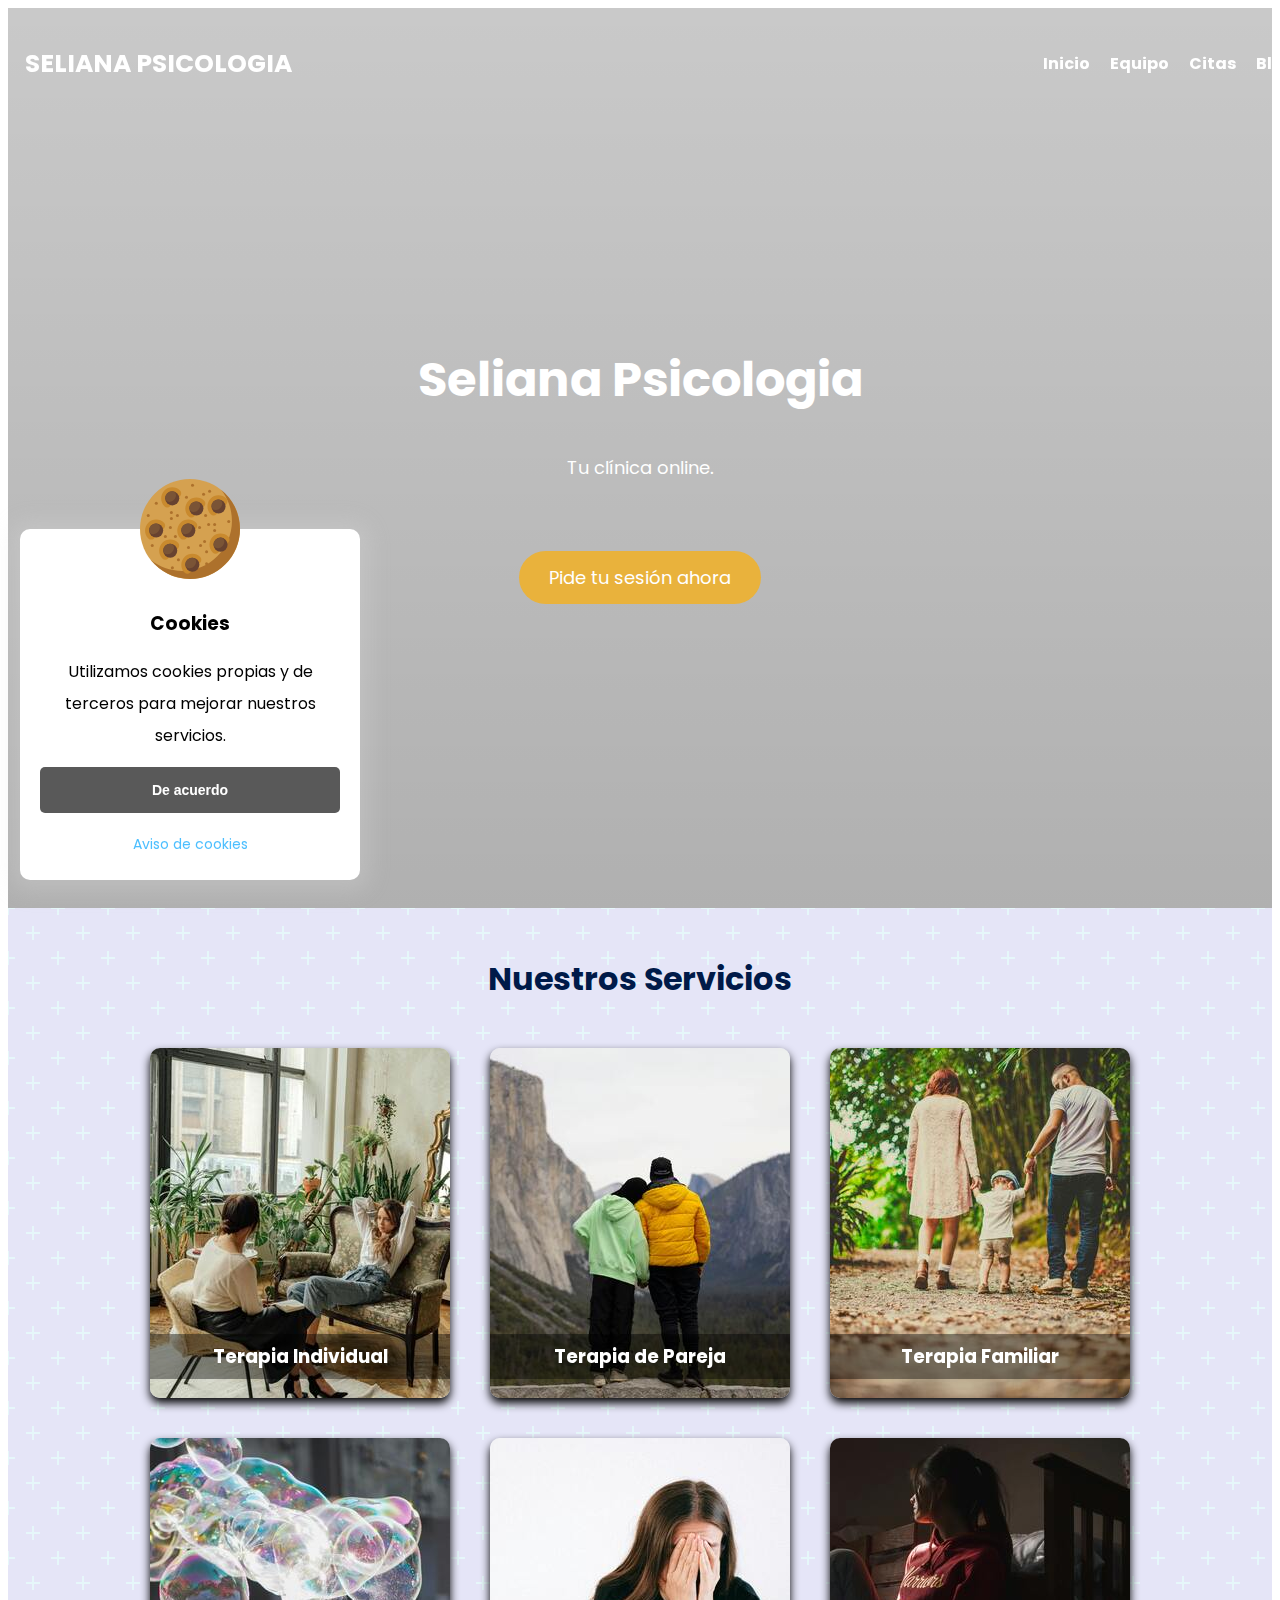
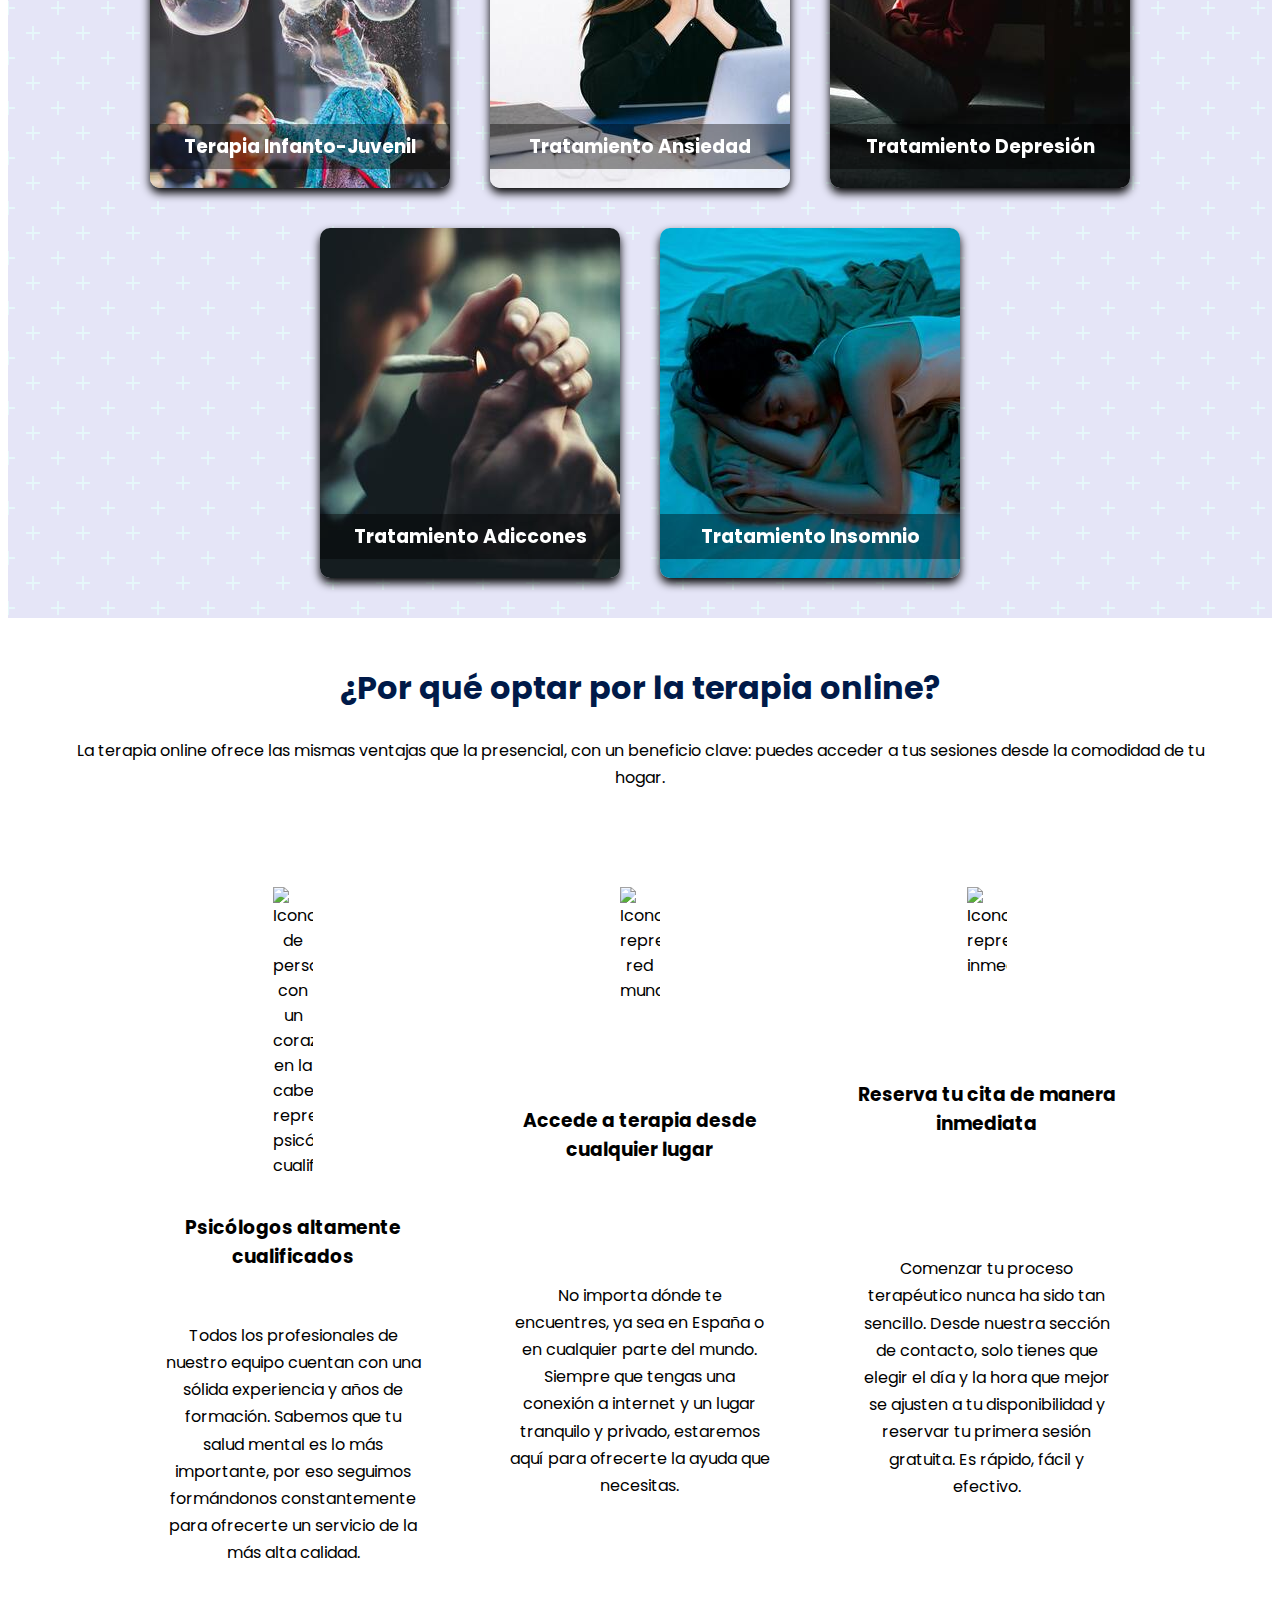
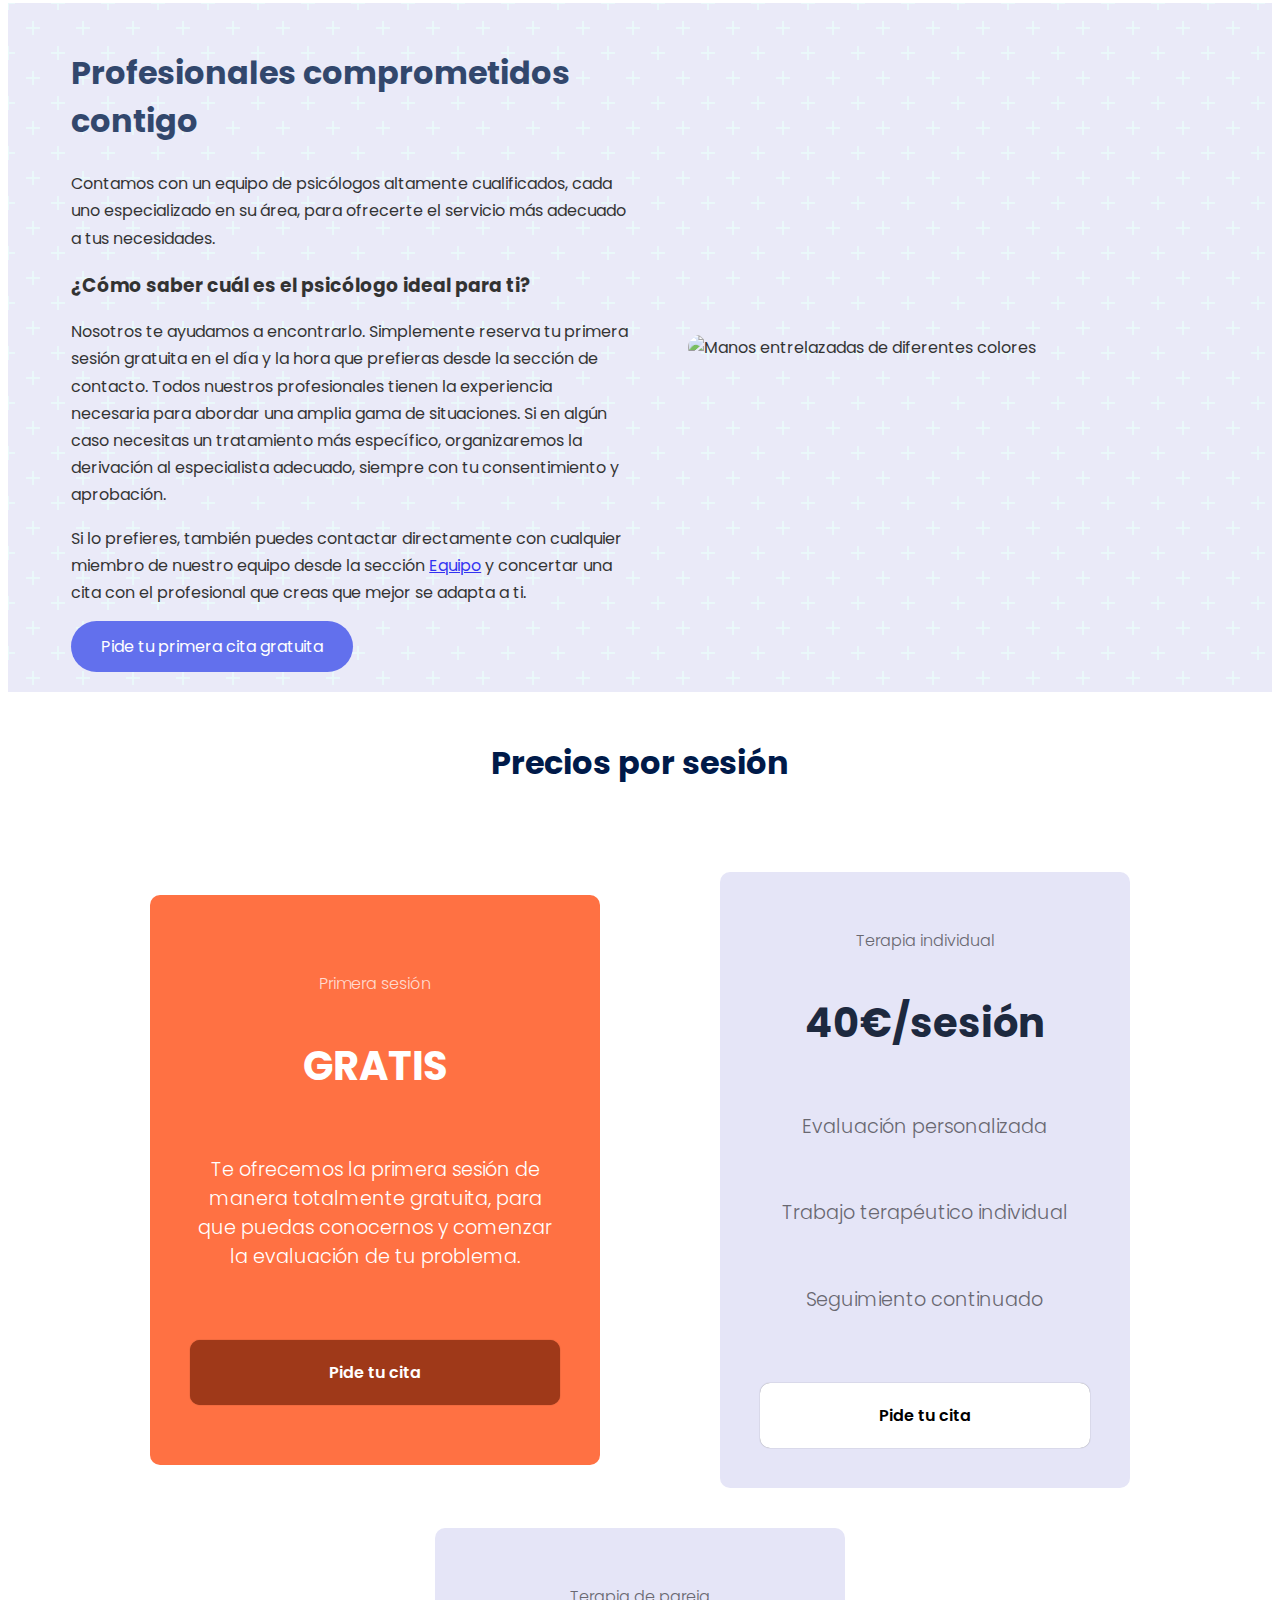
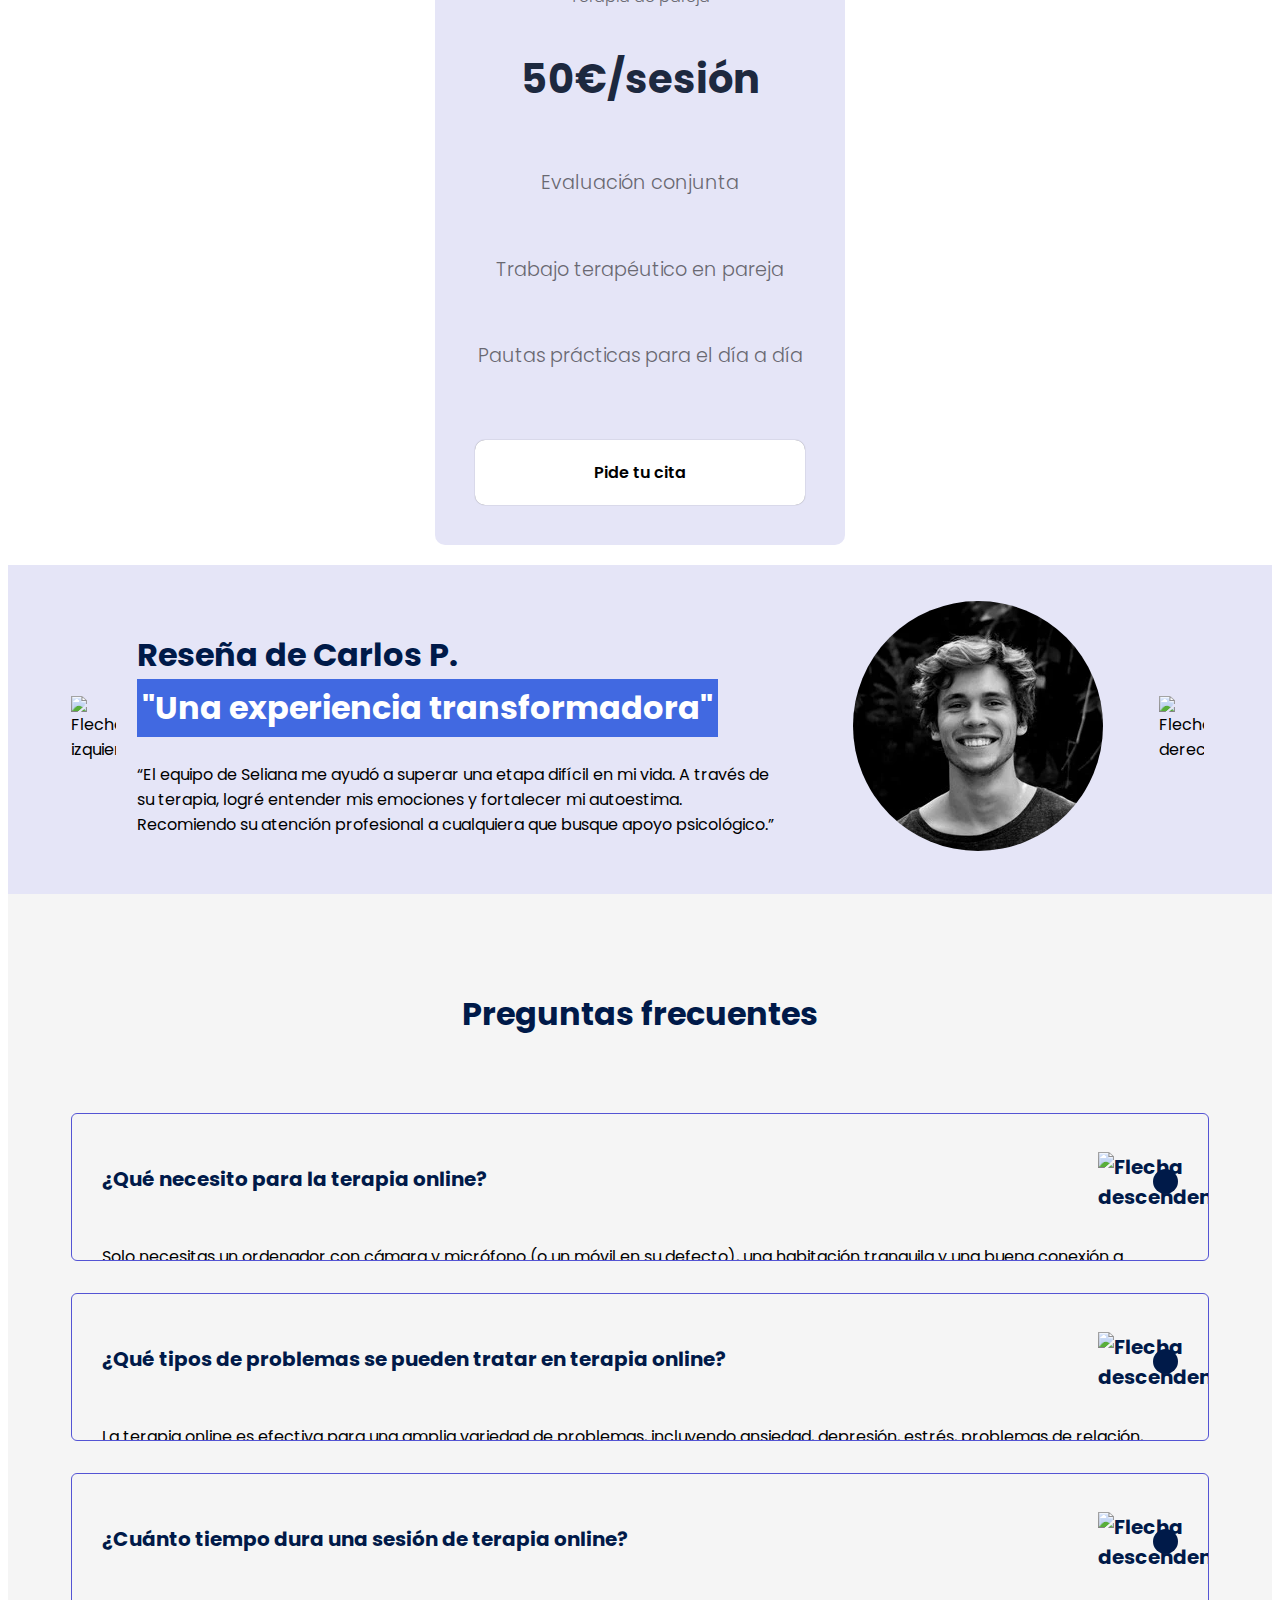
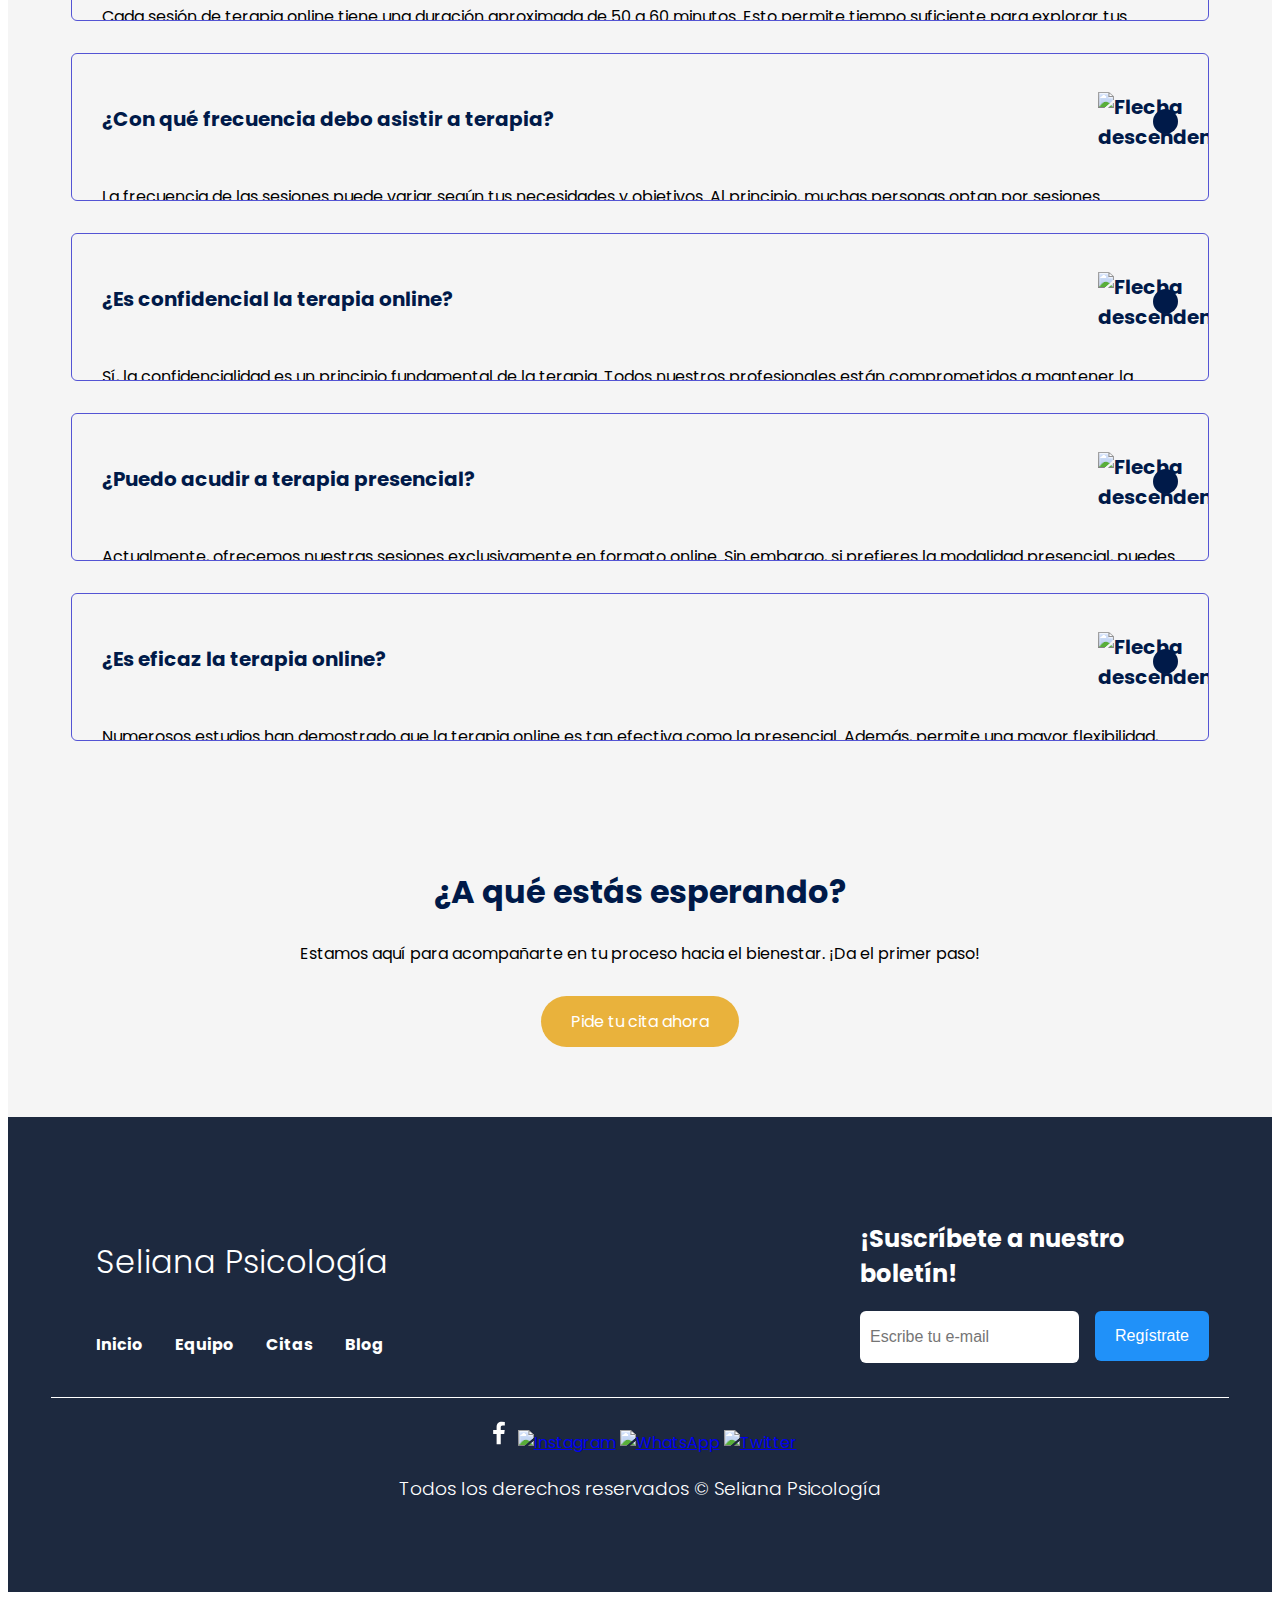
==== commit 1ccfb7d9: "0.9" ====
--- a/index.html
+++ b/index.html
@@ -2,7 +2,6 @@
 <html lang="es">
 
 <head>
-    <script src="https://kit.fontawesome.com/bde293b814.js" crossorigin="anonymous"></script>
     <meta charset="UTF-8">
     <meta name="viewport" content="width=device-width, initial-scale=1.0">
     <!-- Google Tag Manager -->
@@ -165,11 +164,16 @@
                 <li><a href="./index.html">Inicio</a></li>
                 <li><a href="./equipo.html">Equipo</a></li>
                 <li><a href="./calendar.html">Citas</a></li>
-                <li><a href="#">Blog</a></li>
+                <li><a href="./blog.html">Blog</a></li>
             </ul>
 
             <div class="menu-btn">
-                <i class="fa-solid fa-bars"></i>
+                <svg xmlns="http://www.w3.org/2000/svg" viewBox="0 0 24 24" fill="currentColor" class="size-6">
+                    <path fill-rule="evenodd"
+                        d="M3 5.25a.75.75 0 0 1 .75-.75h16.5a.75.75 0 0 1 0 1.5H3.75A.75.75 0 0 1 3 5.25Zm0 4.5A.75.75 0 0 1 3.75 9h16.5a.75.75 0 0 1 0 1.5H3.75A.75.75 0 0 1 3 9.75Zm0 4.5a.75.75 0 0 1 .75-.75h16.5a.75.75 0 0 1 0 1.5H3.75a.75.75 0 0 1-.75-.75Zm0 4.5a.75.75 0 0 1 .75-.75h16.5a.75.75 0 0 1 0 1.5H3.75a.75.75 0 0 1-.75-.75Z"
+                        clip-rule="evenodd" />
+                </svg>
+
             </div>
         </nav>
 
@@ -181,72 +185,138 @@
     </header>
 
     <main>
-
-        <section class="testimony">
-            <div class="testimony__container container">
-                <img src="./images/leftArrow.svg" alt="Flecha izquierda" class="testimony__arrow" id="before">
-                <section class="testimony__body testimony__body--show" data-id="1">
-                    <div class="testimony__texts">
-                        <h2 class="subtitle">Psicología Sanitaria<span class="testimony__course">Cuidando tu salud
-                                mental y emocional en todas las etapas de la vida</span></h2>
-                        <p class="testimony__review">La psicología sanitaria abarca el bienestar emocional y mental de
-                            personas de todas las edades. A través de un enfoque integral, te ayudamos a enfrentar
-                            desafíos cotidianos como el estrés, la ansiedad, la depresión, y otros problemas que afectan
-                            tu calidad de vida. Ofrecemos un espacio seguro y confidencial donde podrás trabajar en tu
-                            crecimiento personal, mejorar tu salud mental y fortalecer tus recursos internos para llevar
-                            una vida más plena y equilibrada.</p>
-                    </div>
-                    <figure class="testimony__picture">
-                        <img src="./images/mental-health-2019924_640.jpg" alt="Salud mental en inglés"
-                            class="testimony__img">
-                    </figure>
-                </section>
-                <section class="testimony__body" data-id="2">
-                    <div class="testimony__texts">
-                        <h2 class="subtitle">Psicología Infanto-Juvenil <span class="testimony__course">Cuidando el
-                                bienestar emocional de los más pequeños y jóvenes</span></h2>
-                        <p class="testimony__review">La infancia y la adolescencia son etapas clave en el desarrollo
-                            emocional y psicológico. A través de un enfoque especializado, ayudamos a los más pequeños y
-                            jóvenes a enfrentar desafíos como la ansiedad, el bajo rendimiento escolar, problemas de
-                            conducta o dificultades emocionales. Nuestro objetivo es brindarles herramientas para
-                            mejorar su bienestar, fortalecer su autoestima y promover un crecimiento saludable en un
-                            entorno seguro y comprensivo.</p>
-                    </div>
-                    <figure class="testimony__picture">
-                        <img src="./images/niñoBurbujas.jpg" alt="Niña explotando burbujas" class="testimony__img">
-                    </figure>
-                </section>
-                <section class="testimony__body" data-id="3">
-                    <div class="testimony__texts">
-                        <h2 class="subtitle"> Tratamiento de Adicciones <span class="testimony__course">Supera los
-                                hábitos destructivos y recupera el control de tu vida </span></h2>
-                        <p class="testimony__review">Las adicciones, ya sea a sustancias o comportamientos, pueden
-                            afectar profundamente la vida personal, familiar y laboral. Nuestro enfoque terapéutico te
-                            acompaña en el proceso de reconocer y superar estas dependencias, brindando las herramientas
-                            necesarias para gestionar los impulsos y desarrollar hábitos saludables. Te ayudamos a
-                            recuperar tu bienestar y a restablecer el equilibrio en tu vida.</p>
-                    </div>
-                    <figure class="testimony__picture">
-                        <img src="./images/drogas.jpg" alt="Hombre desenredando una mente de hilo"
-                            class="testimony__img">
-                    </figure>
-                </section>
-                <section class="testimony__body" data-id="4">
-                    <div class="testimony__texts">
-                        <h2 class="subtitle">Terapia de Pareja<span class="testimony__course">Fortaleciendo la
-                                comunicación y el vínculo emocional</span></h2>
-                        <p class="testimony__review">Las relaciones de pareja pueden atravesar momentos difíciles, desde
-                            problemas de comunicación hasta conflictos no resueltos o crisis emocionales. La terapia de
-                            pareja ofrece un espacio para mejorar el entendimiento mutuo, abordar conflictos de manera
-                            constructiva y revitalizar la relación. Trabajamos juntos para construir una base sólida de
-                            confianza y respeto, ayudándote a reconectar con tu pareja de manera saludable.</p>
-                    </div>
-                    <figure class="testimony__picture">
-                        <img src="./images/terapiaGrupal.jpg" alt="Grupo de personas en terapia" class="testimony__img">
-                    </figure>
-                </section>
-                <img src="./images/rightArrow.svg" alt="Flecha derecha" class="testimony__arrow" id="next">
-            </div>
+        <section class="servicios">
+            <div class="servicios__container container">
+                <h2>Nuestros Servicios</h2>
+
+                <div class="giratoria"> <!--Individual -->
+                    <div class="face front">
+                        <img src="./images/giratorias/terapia indovidual.jpg" alt="Terapia Individual">
+                        <h3>Terapia Individual</h3>
+                    </div>
+                    <div class="face back">
+                        <h3>Terapia Individual</h3>
+                        <p>Ofrecemos sesiones personalizadas para trabajar tus emociones, mejorar tu bienestar y alcanzar
+                            tus objetivos personales en un entorno seguro y confidencial.</p>
+                        <div class="link">
+                            <a href="./calendar.html">Pide tu cita ahora</a>
+                        </div>
+                    </div>
+                </div>
+    
+                <div class="giratoria"> <!-- Pareja -->
+                    <div class="face front">
+                        <img src="./images/giratorias/pareja.jpg" alt="Terapia de Pareja">
+                        <h3>Terapia de Pareja</h3>
+                    </div>
+                    <div class="face back">
+                        <h3>Terapia de Pareja</h3>
+                        <p>Ayudamos a las parejas a mejorar la comunicación, resolver conflictos y fortalecer su relación
+                            para superar juntos los desafíos emocionales.</p>
+                        <div class="link">
+                            <a href="./calendar.html">Pide tu cita ahora</a>
+                        </div>
+                    </div>
+                </div>
+    
+                <div class="giratoria"> <!--Familia-->
+                    <div class="face front">
+                        <img src="./images/giratorias/familia.jpg" alt="Terapia Familiar">
+                        <h3>Terapia Familiar</h3>
+                    </div>
+                    <div class="face back">
+                        <h3>Terapia Familiar</h3>
+                        <p>Trabajamos con familias para mejorar las relaciones, gestionar conflictos y promover un entorno
+                            saludable y armonioso para todos sus miembros.</p>
+                        <div class="link">
+                            <a href="./calendar.html">Pide tu cita ahora</a>
+                        </div>
+                    </div>
+                </div>
+    
+                <div class="giratoria"> <!-- Infantil -->
+                    <div class="face front">
+                        <img src="./images/giratorias/infantil.jpg" alt="Niños">
+                        <h3>Terapia Infanto-Juvenil</h3>
+                    </div>
+                    <div class="face back">
+                        <h3>Infanto/Juvenil</h3>
+                        <p>Abordamos dificultades como el TDAH, el autismo, los problemas de aprendizaje y las habilidades
+                            emocionales y sociales. Trabajamos junto a las familias para fomentar un entorno que les permita
+                            alcanzar su máximo potencial.</p>
+                        <div class="link">
+                            <a href="./calendar.html">Pide tu cita ahora</a>
+                        </div>
+                    </div>
+                </div>
+    
+                <div class="giratoria">  <!-- Ansiedad -->
+                    <div class="face front">
+                        <img src="./images/giratorias/Ansiedad.jpg" alt="Mujer estresada">
+                        <h3>Tratamiento Ansiedad</h3>
+                    </div>
+                    <div class="face back">
+                        <h3>Trastornos de ansiedad</h3>
+                        <p>Abordamos los trastornos de ansiedad con técnicas probadas, como la terapia cognitivo-conductual,
+                            ayudándote a gestionar pensamientos intrusivos, reducir síntomas físicos y recuperar el control
+                            de tu vida.</p>
+                        <div class="link">
+                            <a href="./calendar.html">Pide tu cita ahora</a>
+                        </div>
+                    </div>
+                </div>
+    
+    
+                <div class="giratoria"> <!-- Depresión -->
+                    <div class="face front">
+                        <img src="./images/giratorias/Depresión.jpg" alt="Chica triste">
+                        <h3>Tratamiento Depresión</h3>
+                    </div>
+                    <div class="face back">
+                        <h3>Trastornos depresivos</h3>
+                        <p>Ofrecemos un enfoque personalizado para el tratamiento de la depresión, trabajando en aspectos
+                            como la gestión de emociones, la mejora de la autoestima y la reconstrucción de vínculos
+                            sociales.</p>
+                        <div class="link">
+                            <a href="./calendar.html">Pide tu cita ahora</a>
+                        </div>
+                    </div>
+                </div>
+    
+                <div class="giratoria"> <!-- Adicciones -->
+                    <div class="face front">
+                        <img src="./images/giratorias/adicciones.jpg" alt="Persona fumando">
+                        <h3>Tratamiento Adiccones</h3>
+                    </div>
+                    <div class="face back">
+                        <h3>Adicciones</h3>
+                        <p>Abordamos la dependencia a sustancias y comportamientos adictivos mediante un enfoque integral.
+                            Trabajamos en la gestión emocional, el fortalecimiento de la autoestima y estrategias para
+                            prevenir recaídas, siempre adaptándonos a tus necesidades.</p>
+                        <div class="link">
+                            <a href="./calendar.html">Pide tu cita ahora</a>
+                        </div>
+                    </div>
+                </div>
+    
+                <div class="giratoria"> <!-- Insomnio -->
+                    <div class="face front">
+                        <img src="./images/giratorias/insmonio.jpg" alt="Chica intentando dormir">
+                        <h3>Tratamiento Insomnio</h3>
+                    </div>
+                    <div class="face back">
+                        <h3>Duerme mejor, vive mejor.
+                        </h3>
+                        <p>Tratamos el insomnio con técnicas basadas en la terapia cognitivo-conductual, ayudándote a
+                            mejorar tus hábitos de sueño, reducir la ansiedad nocturna y recuperar el descanso reparador.
+                        </p>
+                        <div class="link">
+                            <a href="./calendar.html">Pide tu cita ahora</a>
+                        </div>
+                    </div>
+                </div>
+            </div>
+            
         </section>
 
         <section class="container about">
@@ -336,6 +406,62 @@
             </div>
         </section>
 
+        <section class="testimony">
+            <div class="testimony__container container">
+                <img src="./images/leftArrow.svg" alt="Flecha izquierda" class="testimony__arrow" id="before">
+                <section class="testimony__body testimony__body--show" data-id="1">
+                    <div class="testimony__texts">
+                        <h2 class="subtitle">Reseña de Carlos P.<span class="testimony__course">"Una experiencia
+                                transformadora"</span></h2>
+                        <p class="testimony__review">“El equipo de Seliana me ayudó a superar una etapa difícil en mi
+                            vida. A través de su terapia, logré entender mis emociones y fortalecer mi autoestima.
+                            Recomiendo su atención profesional a cualquiera que busque apoyo psicológico.”</p>
+                    </div>
+                    <figure class="testimony__picture">
+                        <img src="./images/personas/1.webp" alt="Retrato de Carlos P." class="testimony__img">
+                    </figure>
+
+                </section>
+                <section class="testimony__body" data-id="2">
+                    <div class="testimony__texts">
+                        <h2 class="subtitle">Reseña de María G.<span class="testimony__course">"Un cambio positivo en mi
+                                vida"</span></h2>
+                        <p class="testimony__review">“Recibir terapia en Seliana Psicología fue una de las mejores
+                            decisiones que he tomado. Desde la primera sesión, sentí que estaba en un espacio seguro y
+                            comprensivo. Gracias a su apoyo, he aprendido a manejar mi ansiedad y a disfrutar más de la
+                            vida.”</p>
+                    </div>
+                    <figure class="testimony__picture">
+                        <img src="./images/personas/4.webp" alt="Retrato de María G." class="testimony__img">
+                    </figure>
+                </section>
+                <section class="testimony__body" data-id="3">
+                    <div class="testimony__texts">
+                        <h2 class="subtitle">Reseña de Sofía R.<span class="testimony__course">"Más allá de mis
+                                expectativas"</span></h2>
+                        <p class="testimony__review">“Nunca imaginé cuánto podría cambiar mi relación con mi familia
+                            hasta que comencé la terapia. Ahora, tenemos una mejor comunicación y siento que puedo
+                            afrontar cualquier desafío emocional. ¡Gracias Seliana Psicología!”</p>
+                    </div>
+                    <figure class="testimony__picture">
+                        <img src="./images/personas/2.webp" alt="Retrato de Sofía R." class="testimony__img">
+                    </figure>
+                </section>
+                <section class="testimony__body" data-id="4">
+                    <div class="testimony__texts">
+                        <h2 class="subtitle">Reseña de Andrés L.<span class="testimony__course">"Recuperé el control de
+                                mi vida"</span></h2>
+                        <p class="testimony__review">“Llegué a Seliana Psicología buscando ayuda para gestionar el
+                            estrés en mi trabajo. No solo aprendí a manejarlo, sino que también descubrí herramientas
+                            para mantener un equilibrio emocional. Eternamente agradecido por su dedicación.”</p>
+                    </div>
+                    <figure class="testimony__picture">
+                        <img src="./images/personas/3.webp" alt="Retrato de Andrés L." class="testimony__img">
+                    </figure>
+                </section>
+                <img src="./images/rightArrow.svg" alt="Flecha derecha" class="testimony__arrow" id="next">
+            </div>
+        </section>
 
 
         <section class="questions">
@@ -458,7 +584,7 @@
                         <a href="./calendar.html" class="nav__links">Citas</a>
                     </li>
                     <li class="nav__items">
-                        <a href="#" class="nav__links">Blog</a>
+                        <a href="./blog.html" class="nav__links">Blog</a>
                     </li>
                 </ul>
             </nav>
@@ -480,7 +606,8 @@
                         src="./images/instagram.svg" alt="Instagram" class="footer__img"></a>
                 <a href="tel:+34681025888" class="footer__icons"><img src="./images/whatsapp.svg" alt="WhatsApp"
                         class="footer__img"></a>
-                <a href="https://x.com/SelianaPsico" class="footer__icons"><img src="./images/twitter.svg" alt="Twitter" class="footer__img"></a>
+                <a href="https://x.com/SelianaPsico" class="footer__icons"><img src="./images/twitter.svg" alt="Twitter"
+                        class="footer__img"></a>
             </div>
 
             <h3 class="footer__copyright">Todos los derechos reservados &copy; Seliana Psicología</h3>
--- a/css/estilos.css
+++ b/css/estilos.css
@@ -129,9 +129,10 @@
 
 .menu-btn {
     color: white;
-    font-size: 20px;
     display: none;
     cursor: pointer;
+    width: 30px;
+    height: 30px;
 }
 
 /*Texto del encabezado*/
@@ -162,6 +163,119 @@
     text-decoration: none;
     padding: 13px 30px;
     border-radius: 32px;
+}
+
+.cta:hover {
+    background-color: #e7ad30;
+    /* Cambiar color de fondo */
+    transform: scale(1.03);
+    /* Agrandar ligeramente el botón */
+}
+
+
+
+/*Servicios*/
+
+.servicios {
+    background: radial-gradient(circle, transparent 20%, #e5e5f7 20%, #e5e5f7 80%, transparent 80%, transparent), radial-gradient(circle, transparent 20%, #e5e5f7 20%, #e5e5f7 80%, transparent 80%, transparent) 25px 25px, linear-gradient(#e6f7fa 2px, transparent 2px) 0 -1px, linear-gradient(90deg, #e6f7fa 2px, #e5e5f7 2px) -1px 0;
+    background-size: 50px 50px, 50px 50px, 25px 25px, 25px 25px;
+    overflow: hidden;
+}
+
+.servicios__container{
+    display: flex;
+    flex-wrap: wrap;
+    align-items: center;
+    justify-content: center;
+    padding: 50px 20px;
+}
+
+.servicios h2 {
+    color: var(--color-title);
+    font-size: 2rem;
+    margin-bottom: 25px;
+    width: 100%;
+    text-align: center;
+}
+
+.giratoria {
+    position: relative;
+    width: 300px;
+    height: 350px;
+    margin: 20px;
+}
+
+.giratoria .face {
+    position: absolute;
+    width: 100%;
+    height: 100%;
+    backface-visibility: hidden;
+    border-radius: 10px;
+    overflow: hidden;
+    transition: 0.5s;
+}
+
+.giratoria .front {
+    transform: perspective(600px) rotateY(0deg);
+    box-shadow: 0 5px 10px #000;
+}
+
+.giratoria .front img {
+    position: absolute;
+    width: 100%;
+    height: 100%;
+    object-fit: cover;
+}
+
+.giratoria .front h3 {
+    position: absolute;
+    bottom: 0;
+    width: 100%;
+    height: 45px;
+    line-height: 45px;
+    color: #fff;
+    background: rgba(0, 0, 0, 0.4);
+    text-align: center;
+}
+
+.giratoria .back {
+    transform: perspective(600px) rotateY(180deg);
+    background: rgb(3, 35, 54);
+    padding: 15px;
+    color: #f3f3f3;
+    display: flex;
+    flex-direction: column;
+    justify-content: space-between;
+    text-align: center;
+    box-shadow: 0 5px 10px #000;
+}
+
+.giratoria .back .link {
+    border-top: solid 1px #f3f3f3;
+    height: 50px;
+    line-height: 50px;
+}
+
+.giratoria .back .link a {
+    color: #f3f3f3;
+}
+
+.giratoria .back h3 {
+    font-size: 30px;
+    margin-top: 20px;
+    letter-spacing: 2px;
+}
+
+.giratoria .back p {
+    letter-spacing: 1px;
+}
+
+.giratoria:hover .front {
+    transform: perspective(600px) rotateY(180deg);
+}
+
+.giratoria:hover .back {
+    transform: perspective(600px) rotateY(360deg);
 }
 
 /*About*/
@@ -230,7 +344,11 @@
 
 .cta_knowledge {
     background-color: #3c4de9;
-    /*Para cambiar el color del botón aquí*/
+}
+
+.cta_knowledge:hover {
+    background-color: #172eff;
+    transform: scale(1.03);
 }
 
 .knowledge__paragraph {
@@ -278,6 +396,7 @@
     --color-plan: #696871;
     --color-price: #1D293F;
     --bg-cta: #fff;
+    --bg-cta-hsl: 254, 62%, 86%;
     --color-items: #696871;
 }
 
@@ -288,6 +407,7 @@
     --color-plan: rgb(255 255 255 / 75%);
     --color-price: #fff;
     --bg-cta: #9F3919;
+    --bg-cta-hsl: 14, 100%, 57%;
     --color-cta: #fff;
     --color-items: #fff;
 }
@@ -322,6 +442,11 @@
     font-weight: 600;
     color: var(--color-cta);
     box-shadow: 0 0 1px rgba(0, 0, 0, .5);
+}
+
+.price__cta:hover {
+    background-color: hsl(var(--bg-cta-hsl));
+    transform: scale(1.03);
 }
 
 /*Testimony*/
@@ -880,7 +1005,7 @@
     width: 100%;
     height: 500px;
     position: relative;
-    background-image: url(../images/naturaleza.jpg);
+    background-image: url(../images/cafe.webp);
     /* Imagen de fondo */
     background-position: center;
     background-size: cover;
@@ -894,7 +1019,7 @@
     left: 0;
     width: 100%;
     height: 100%;
-    background: rgba(15, 47, 228, 0.315);
+    background: rgba(0, 0, 0, 0.5);
     /* Color con canal alpha */
     z-index: 1;
 }
@@ -1055,7 +1180,7 @@
     width: 100%;
     height: 500px;
     position: relative;
-    background-image: url(../images/terapiaGrupal.jpg);
+    background-image: url(../images/libros2.webp);
     /* Imagen de fondo */
     background-position: center;
     background-size: cover;
@@ -1069,7 +1194,7 @@
     left: 0;
     width: 100%;
     height: 100%;
-    background: rgba(30, 120, 255, 0.5);
+    background: rgba(0, 0, 0, 0.4);
     /* Color con canal alpha */
     z-index: 1;
 }
@@ -1088,7 +1213,7 @@
     /* Solo se usa z-index si realmente necesitas capas */
 }
 
-.container-info-cover a{
+.container-info-cover a {
     text-decoration: none;
 }
 
@@ -1106,6 +1231,14 @@
 }
 
 /*Contenedor -- contenido del artículo*/
+
+.author-info {
+    font-size: 14px;
+    color: #666;
+    margin-bottom: 20px;
+    font-style: italic;
+}
+
 
 .container-content {
     width: 1200px;
@@ -1164,6 +1297,43 @@
     width: 100%;
     margin-top: 20px;
 }
+
+/* Estilo para las listas dentro de los artículos */
+.article-blog ul {
+    list-style-type: disc;
+    /* Estilo de punto para la lista */
+    padding-left: 20px;
+    /* Añade espacio a la izquierda para la lista */
+    margin-bottom: 20px;
+    /* Añade espacio al final de la lista */
+    margin-top: 20px;
+    font-size: 18px;
+    /* Tamaño de fuente para la lista, congruente con los párrafos */
+    color: #3c3c3c;
+    /* Color del texto de la lista */
+}
+
+.article-blog ul li {
+    margin-bottom: 8px;
+    /* Espacio entre los elementos de la lista */
+    line-height: 1.6;
+    /* Espaciado entre las líneas para mejorar la legibilidad */
+}
+
+/* Estilo adicional para listas dentro de secciones específicas */
+.article-blog h3+ul {
+    margin-top: 10px;
+    /* Espacio superior entre los encabezados y las listas */
+}
+
+.article-blog ul li strong {
+    font-weight: bold;
+    /* Resalta el texto dentro de la lista */
+    color: #3c3c3c;
+    /* Color del texto destacado */
+}
+
+
 
 /*Aside de los artículos relacionados*/
 .container-aside aside {
@@ -1534,16 +1704,16 @@
         flex-direction: column;
     }
 
-    .article-blog{
+    .article-blog {
         box-shadow: 0 0 0 0;
     }
 
-    .container-aside{
+    .container-aside {
         display: flex;
         justify-content: center;
     }
 
-    .container-aside aside{
+    .container-aside aside {
         max-width: 300px;
         margin: 10px;
     }
@@ -1551,7 +1721,7 @@
 
 /* Para pantallas pequeñas (max-width: 800px) */
 @media (max-width: 800px) {
-    .container-aside{
+    .container-aside {
         flex-wrap: wrap;
     }
 }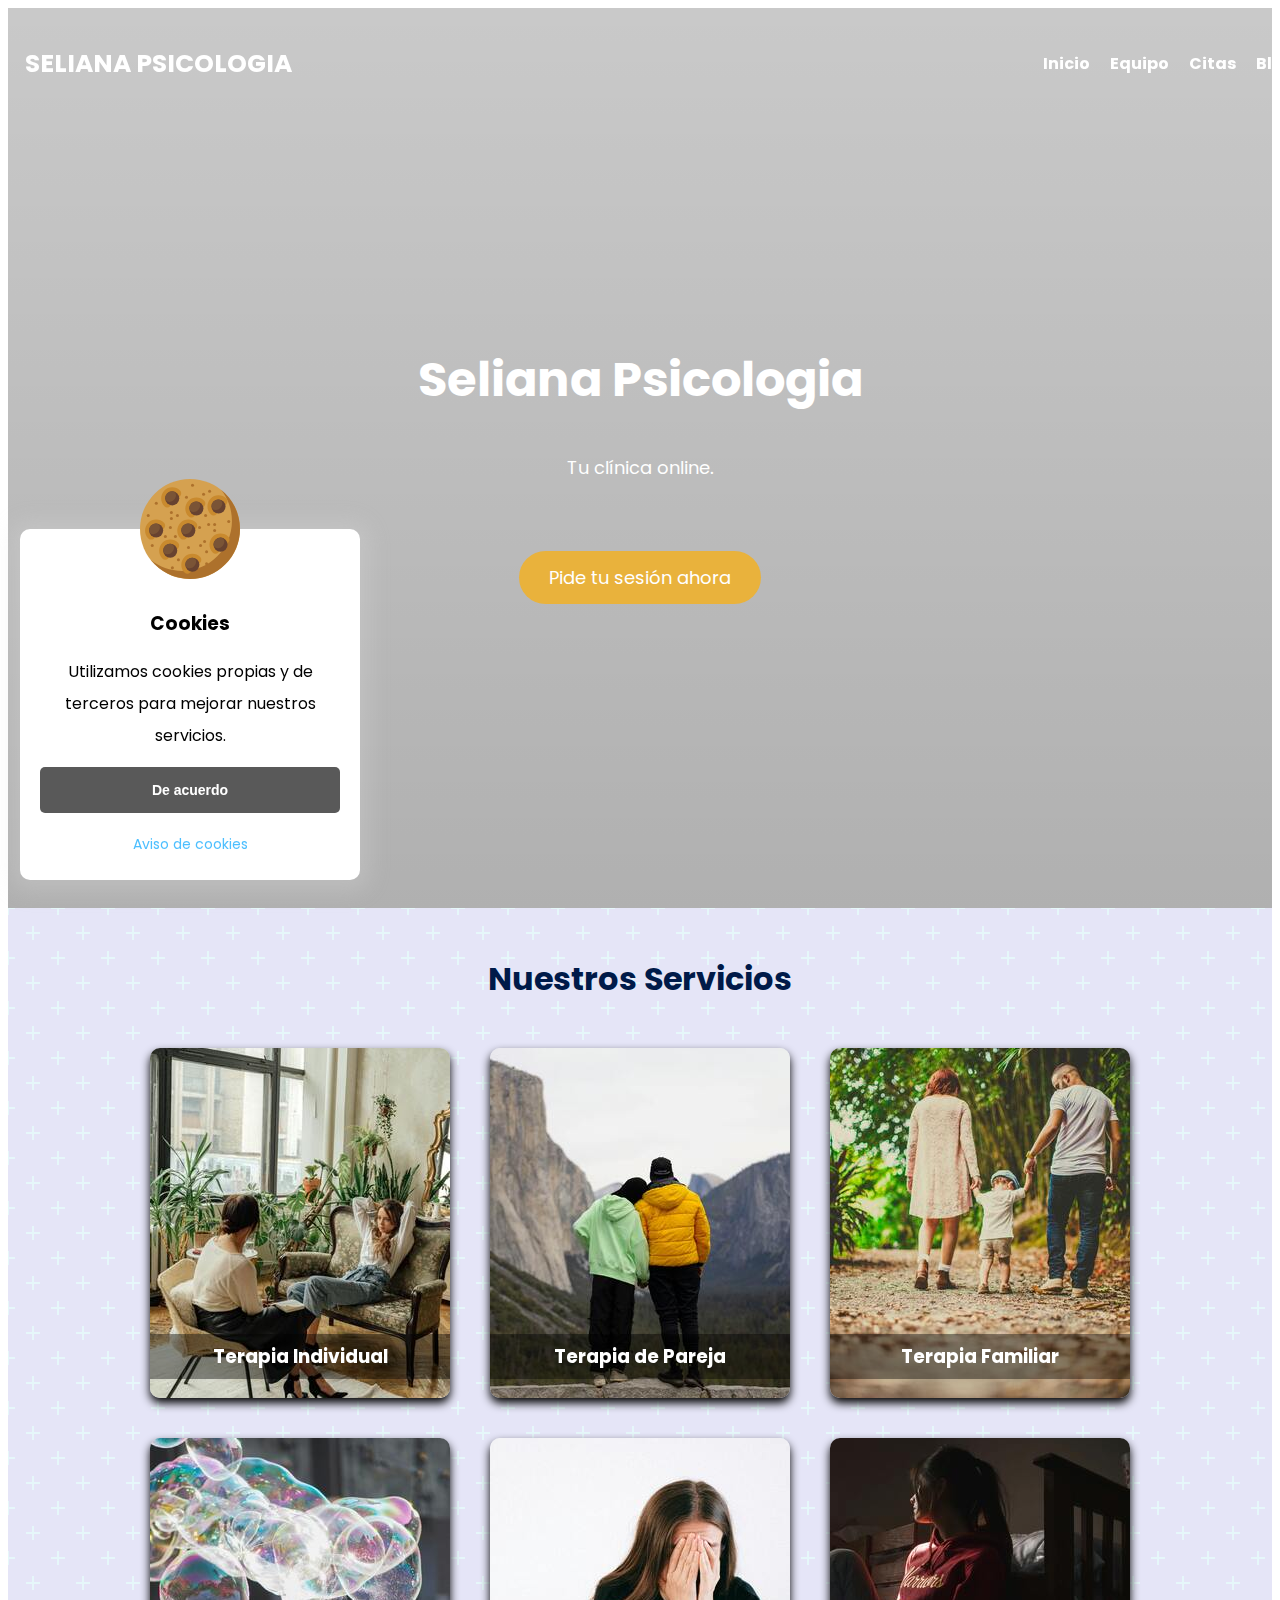
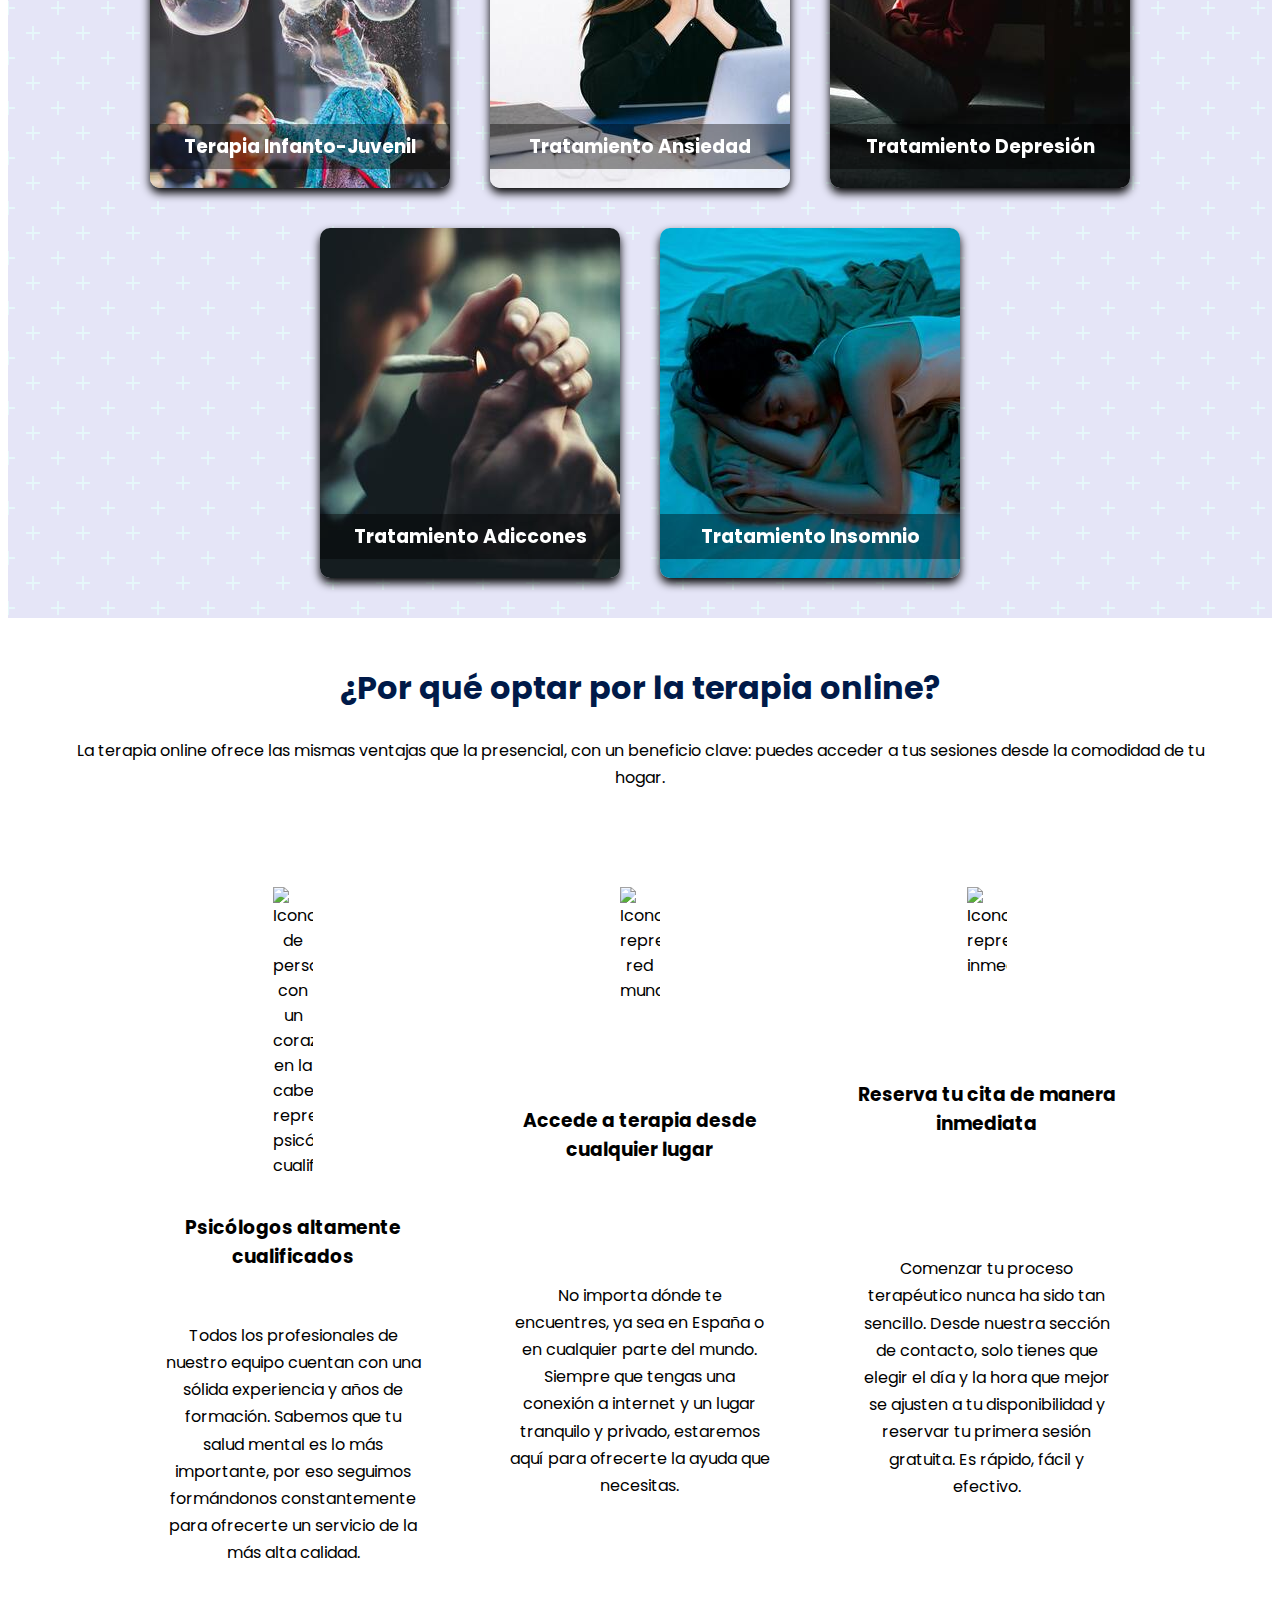
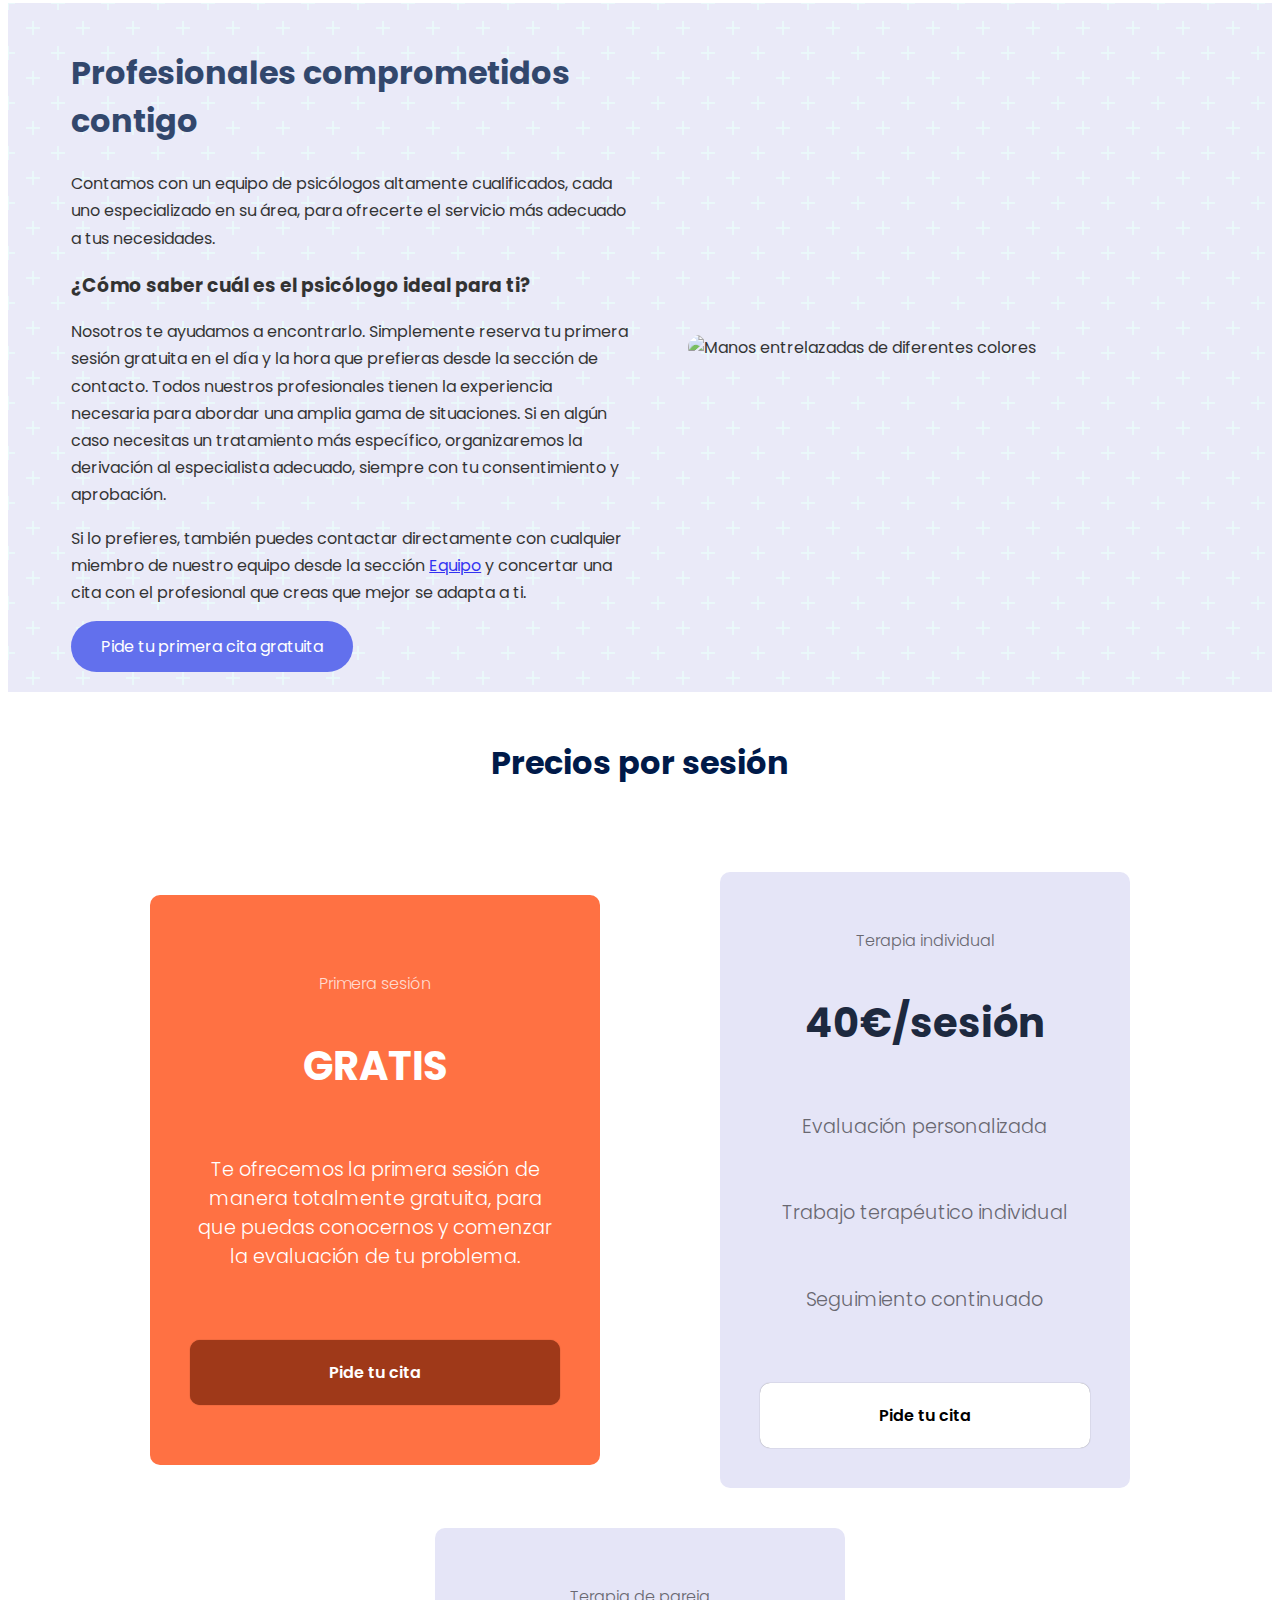
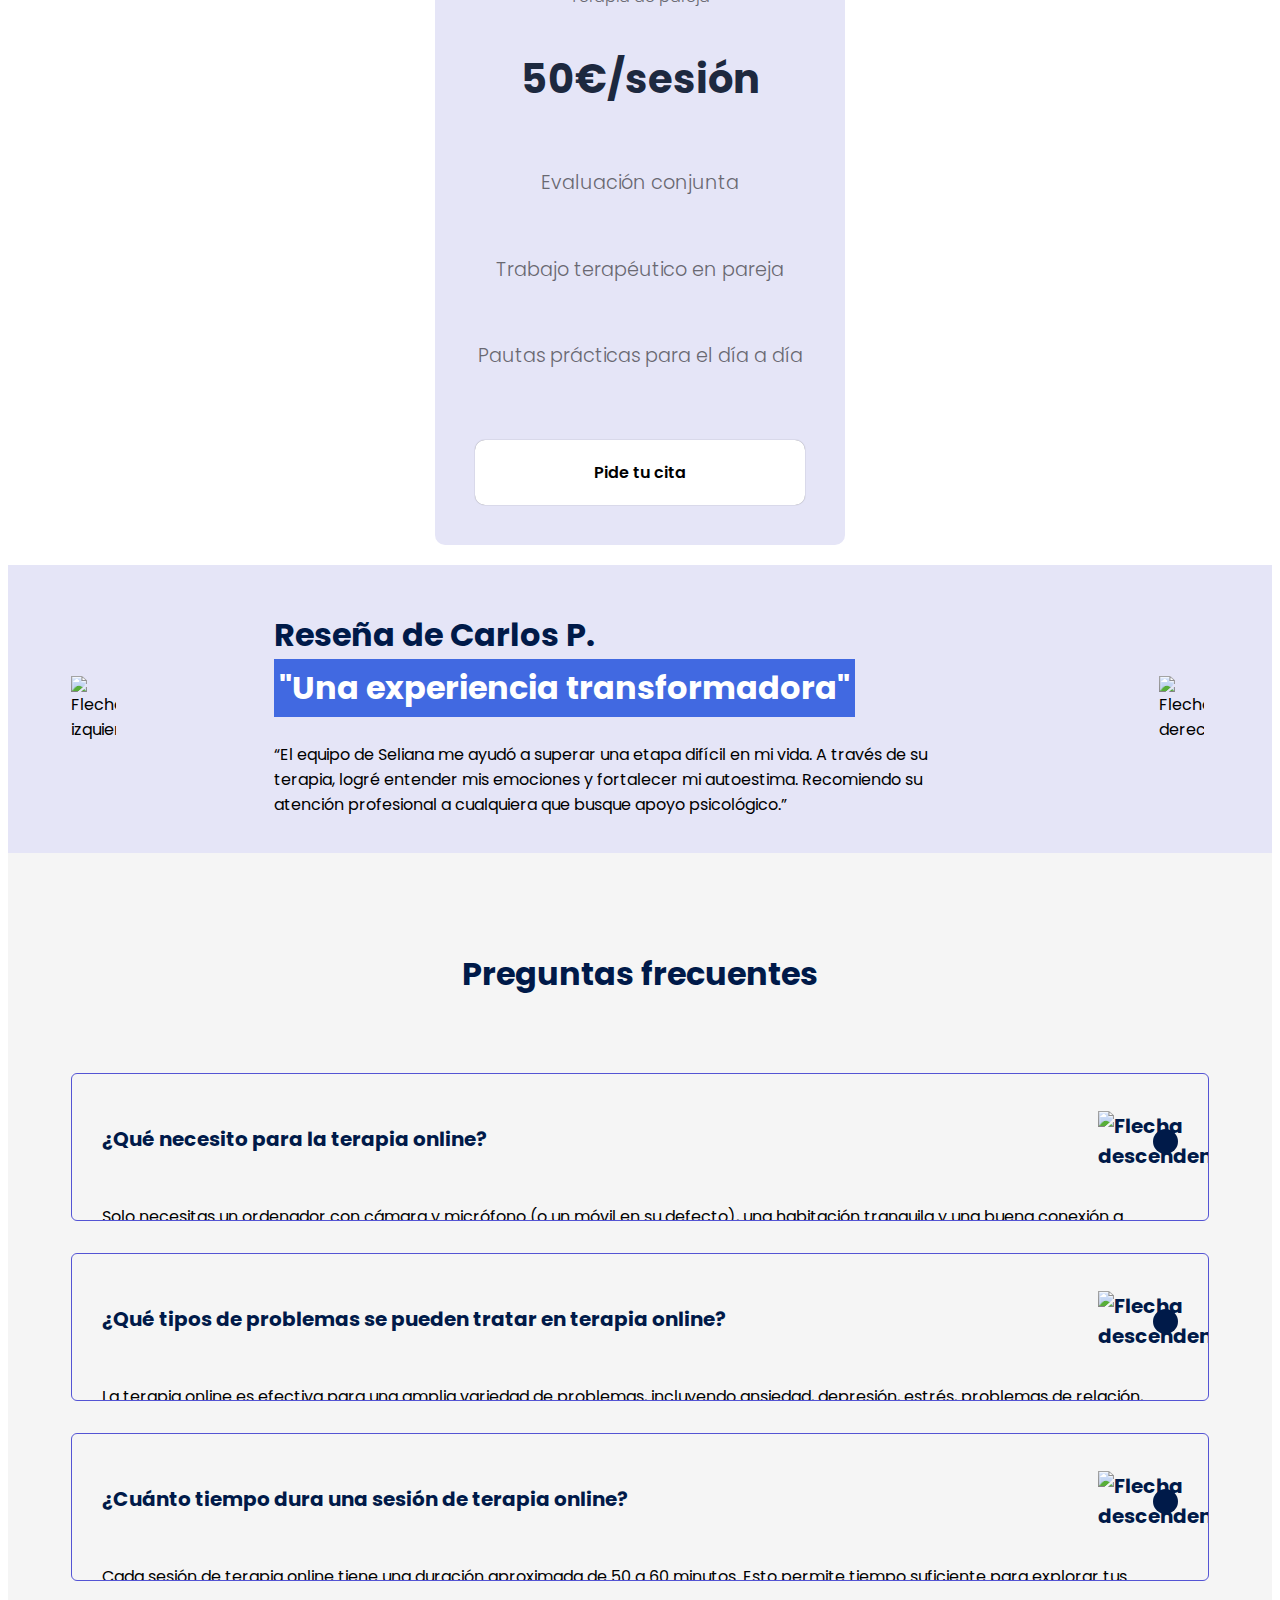
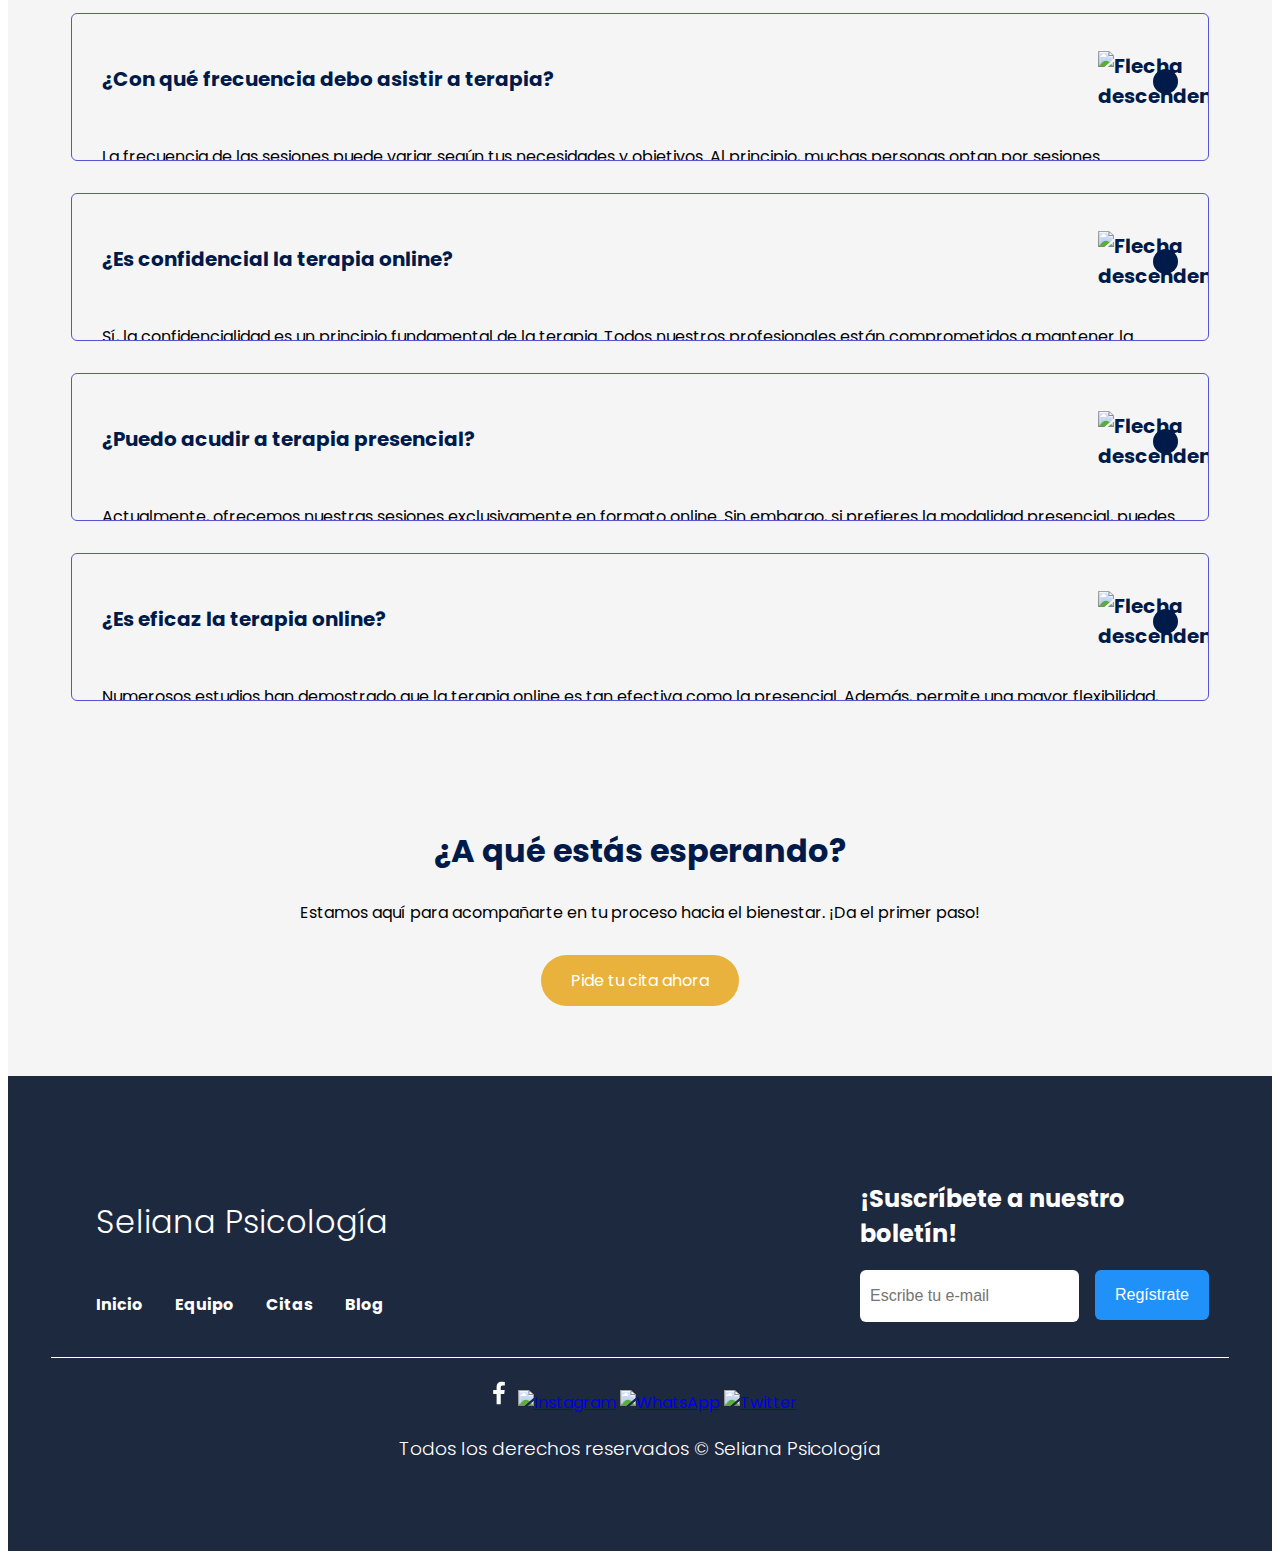
==== commit 5a8d4cea: "0.9.1" ====
--- a/index.html
+++ b/index.html
@@ -417,9 +417,6 @@
                             vida. A través de su terapia, logré entender mis emociones y fortalecer mi autoestima.
                             Recomiendo su atención profesional a cualquiera que busque apoyo psicológico.”</p>
                     </div>
-                    <figure class="testimony__picture">
-                        <img src="./images/personas/1.webp" alt="Retrato de Carlos P." class="testimony__img">
-                    </figure>
 
                 </section>
                 <section class="testimony__body" data-id="2">
@@ -431,9 +428,7 @@
                             comprensivo. Gracias a su apoyo, he aprendido a manejar mi ansiedad y a disfrutar más de la
                             vida.”</p>
                     </div>
-                    <figure class="testimony__picture">
-                        <img src="./images/personas/4.webp" alt="Retrato de María G." class="testimony__img">
-                    </figure>
+                 
                 </section>
                 <section class="testimony__body" data-id="3">
                     <div class="testimony__texts">
@@ -443,9 +438,7 @@
                             hasta que comencé la terapia. Ahora, tenemos una mejor comunicación y siento que puedo
                             afrontar cualquier desafío emocional. ¡Gracias Seliana Psicología!”</p>
                     </div>
-                    <figure class="testimony__picture">
-                        <img src="./images/personas/2.webp" alt="Retrato de Sofía R." class="testimony__img">
-                    </figure>
+                  
                 </section>
                 <section class="testimony__body" data-id="4">
                     <div class="testimony__texts">
@@ -455,9 +448,7 @@
                             estrés en mi trabajo. No solo aprendí a manejarlo, sino que también descubrí herramientas
                             para mantener un equilibrio emocional. Eternamente agradecido por su dedicación.”</p>
                     </div>
-                    <figure class="testimony__picture">
-                        <img src="./images/personas/3.webp" alt="Retrato de Andrés L." class="testimony__img">
-                    </figure>
+                    
                 </section>
                 <img src="./images/rightArrow.svg" alt="Flecha derecha" class="testimony__arrow" id="next">
             </div>
--- a/css/estilos.css
+++ b/css/estilos.css
@@ -472,20 +472,13 @@
     grid-row: 1/2;
     opacity: 0;
     pointer-events: none;
+    justify-items: center;
 }
 
 .testimony__body--show {
     pointer-events: unset;
     opacity: 1;
-    transition: opacity 1.5s ease-in-out;
-}
-
-.testimony__img {
-    width: 250px;
-    height: 250px;
-    border-radius: 50%;
-    object-fit: cover;
-    object-position: 50% 30%;
+    transition: opacity 1s ease-in-out;
 }
 
 .testimony__texts {
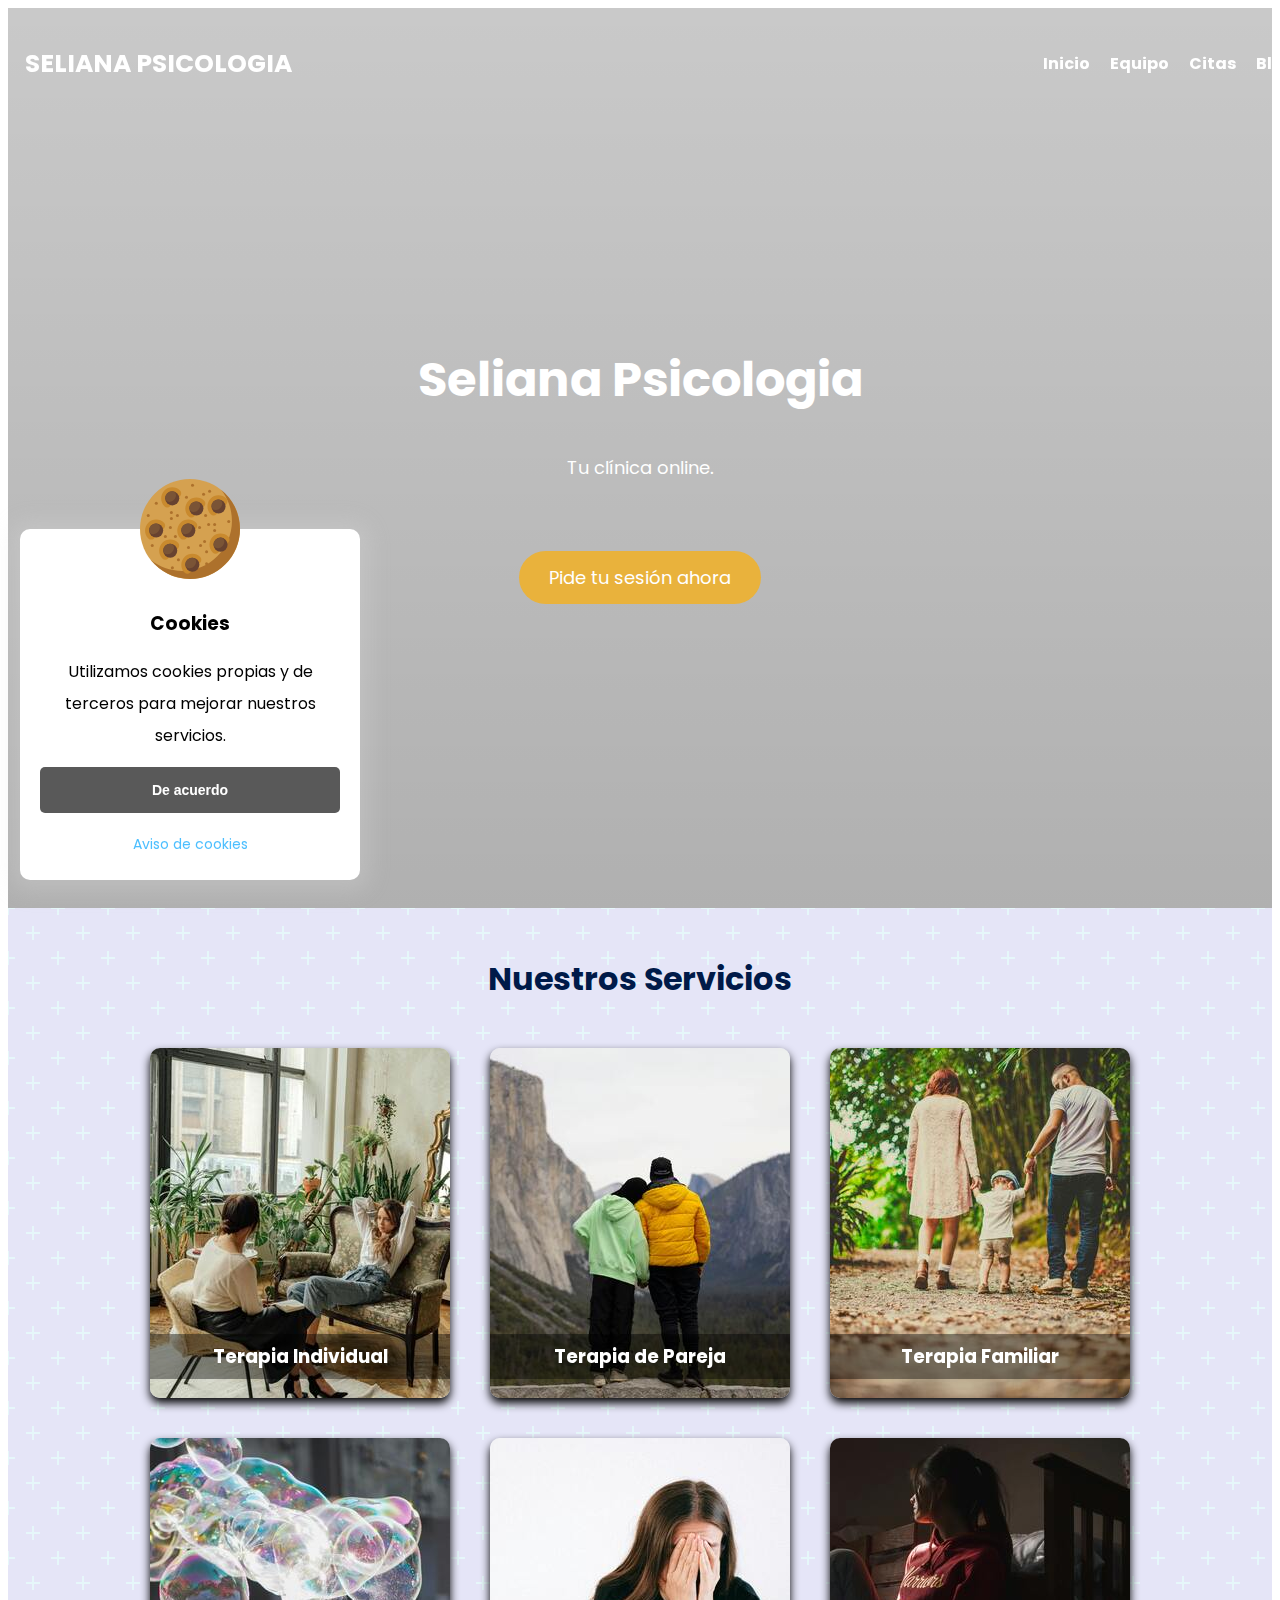
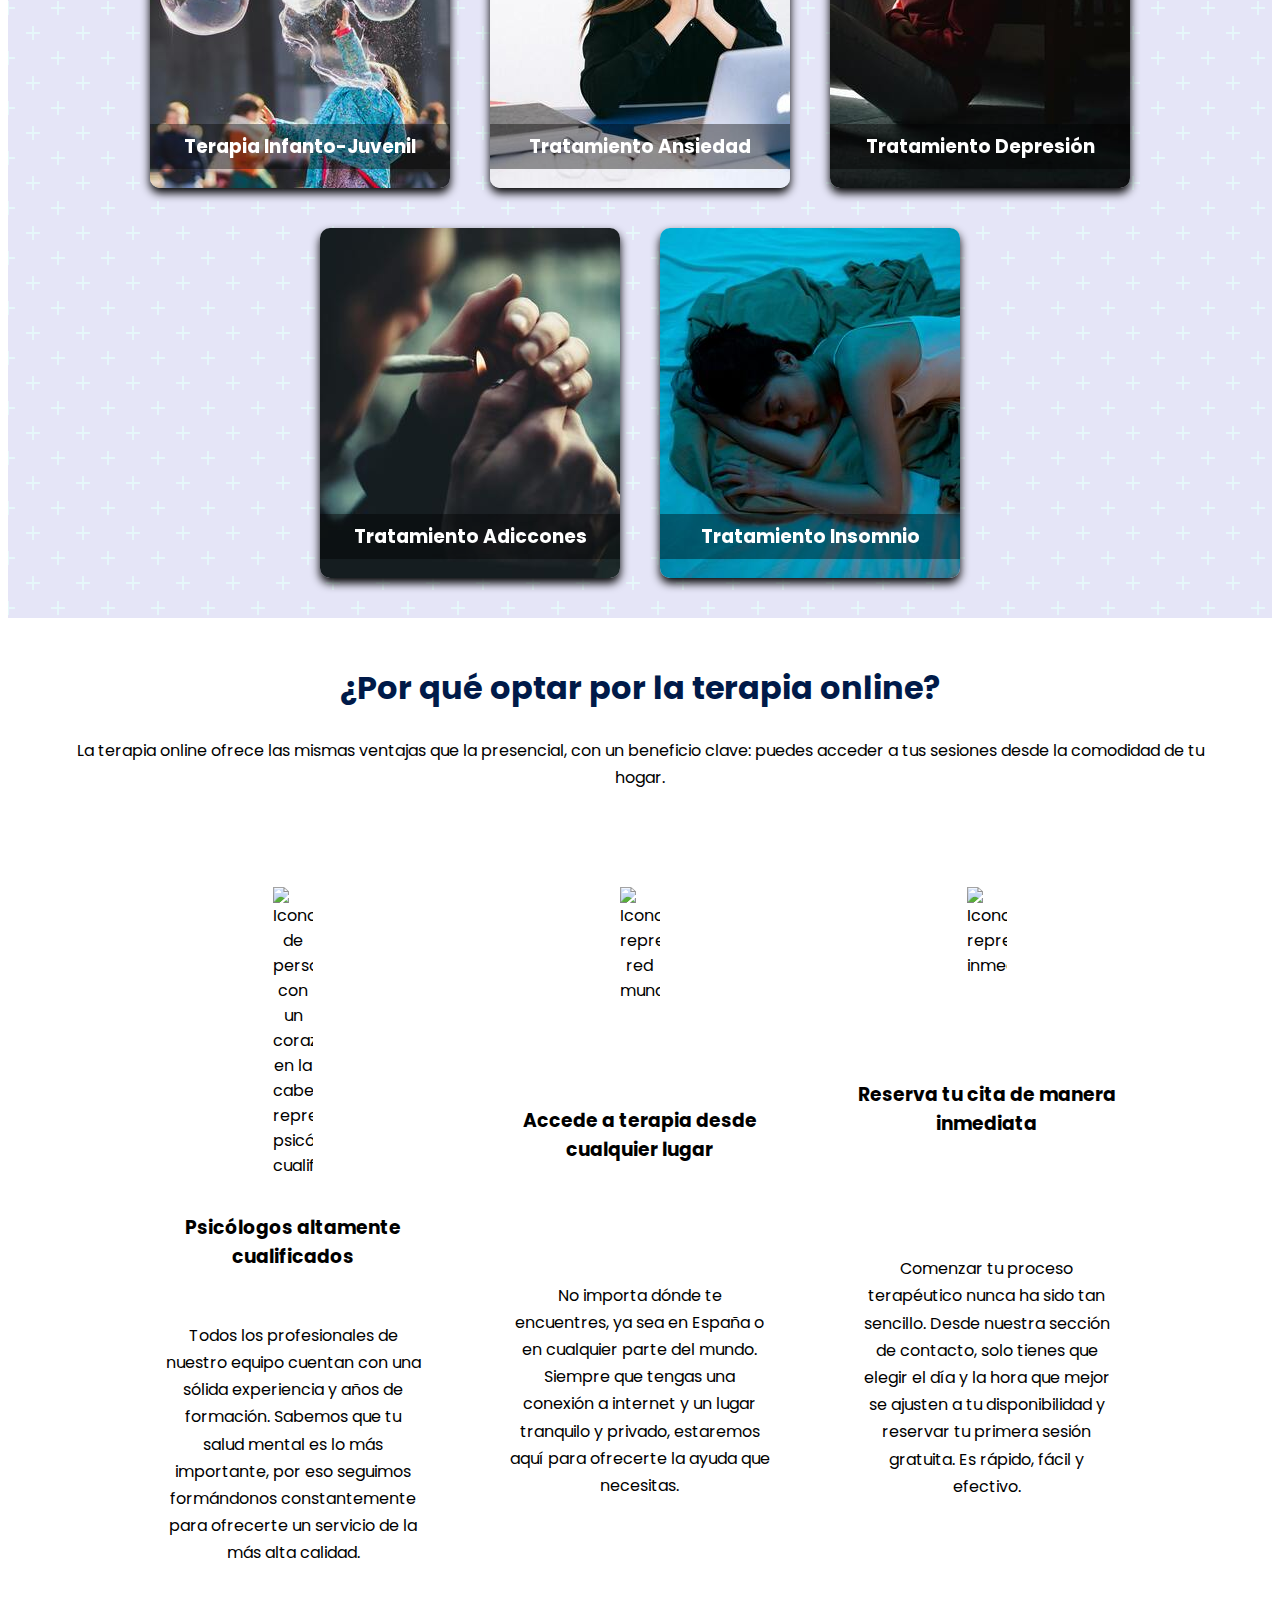
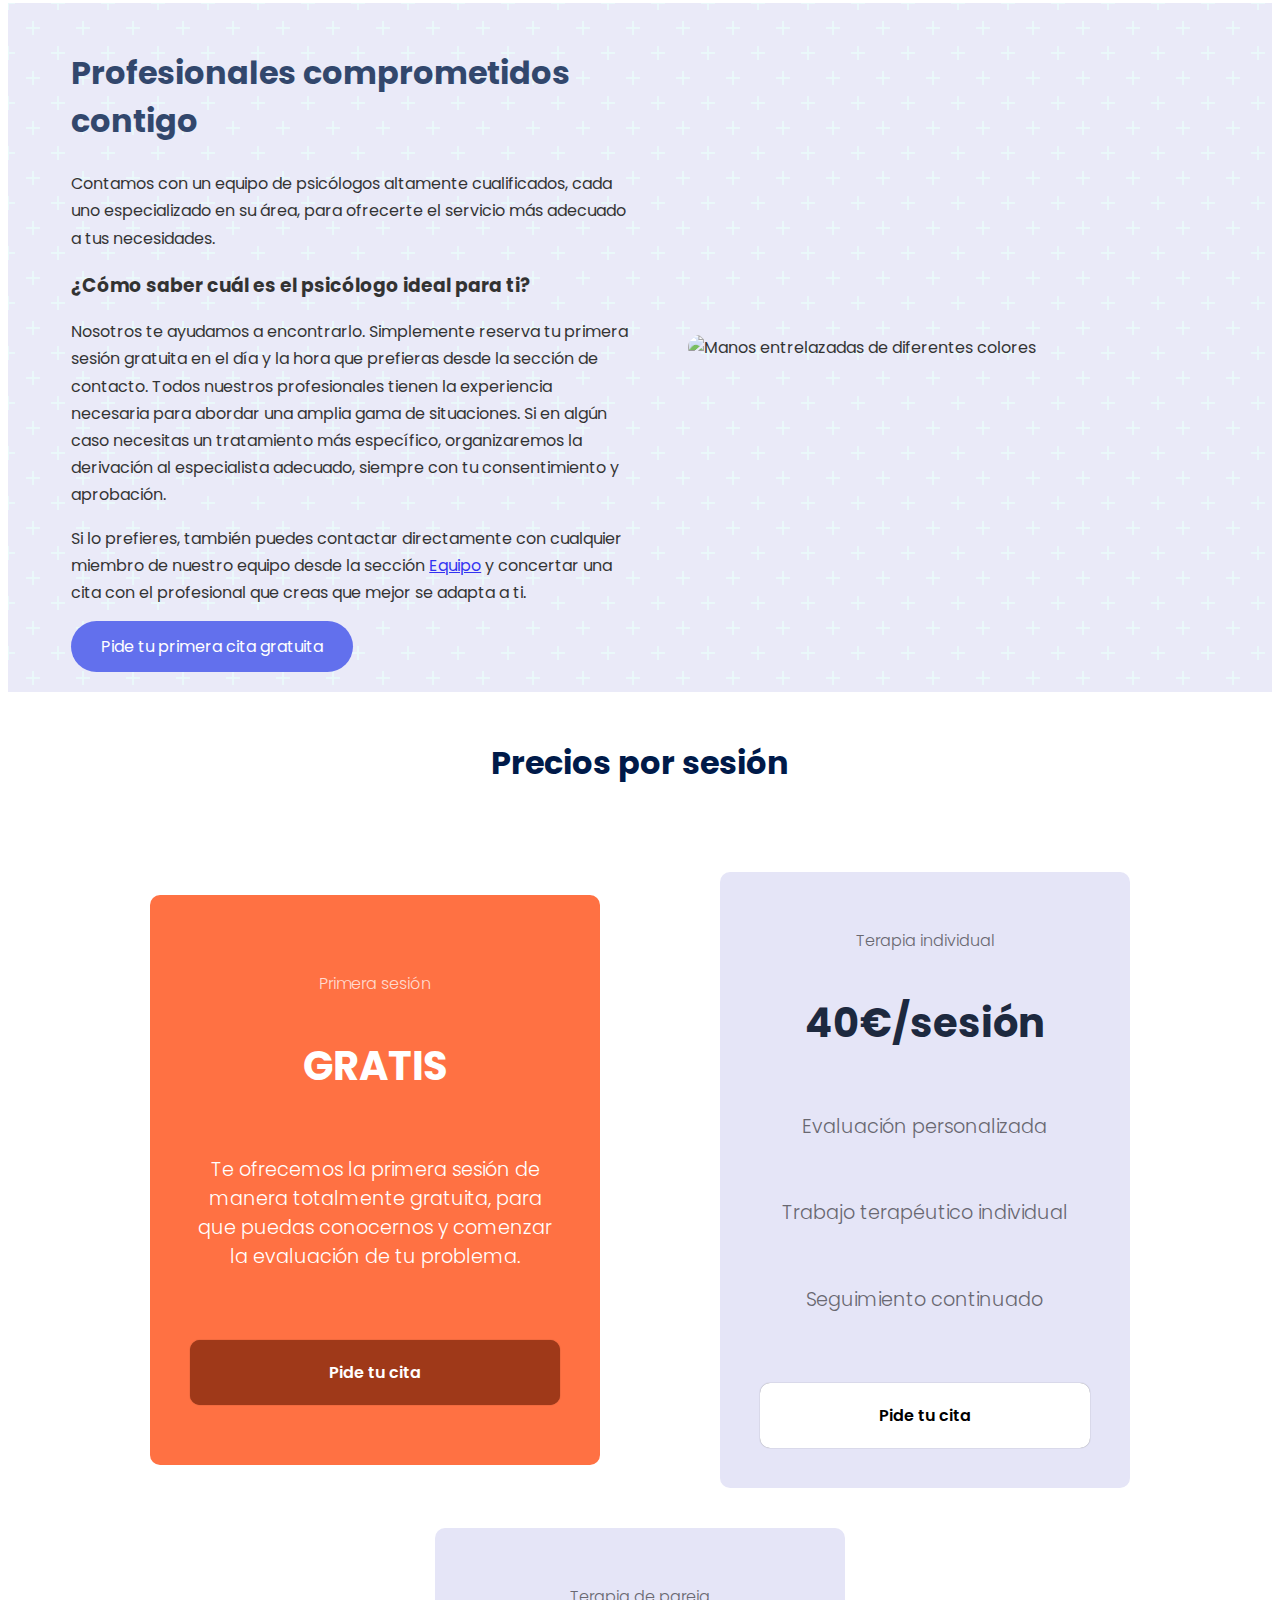
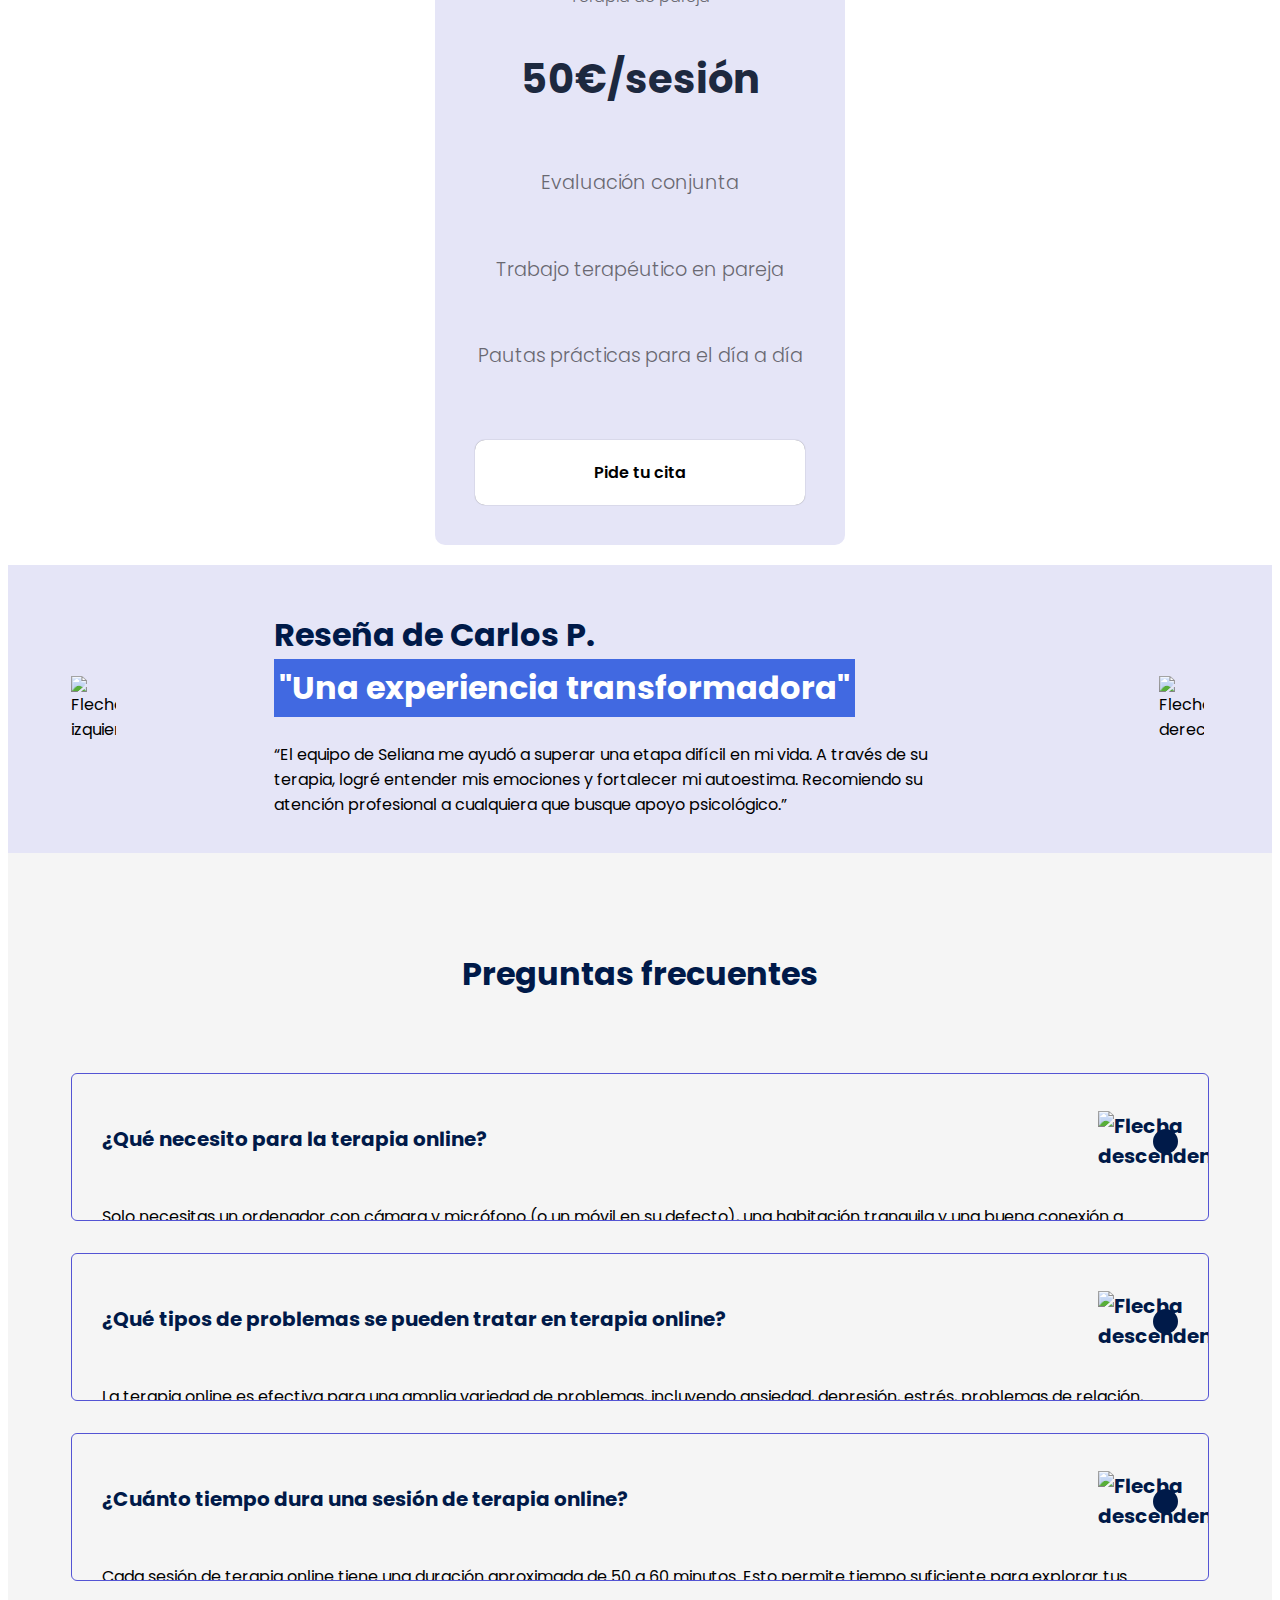
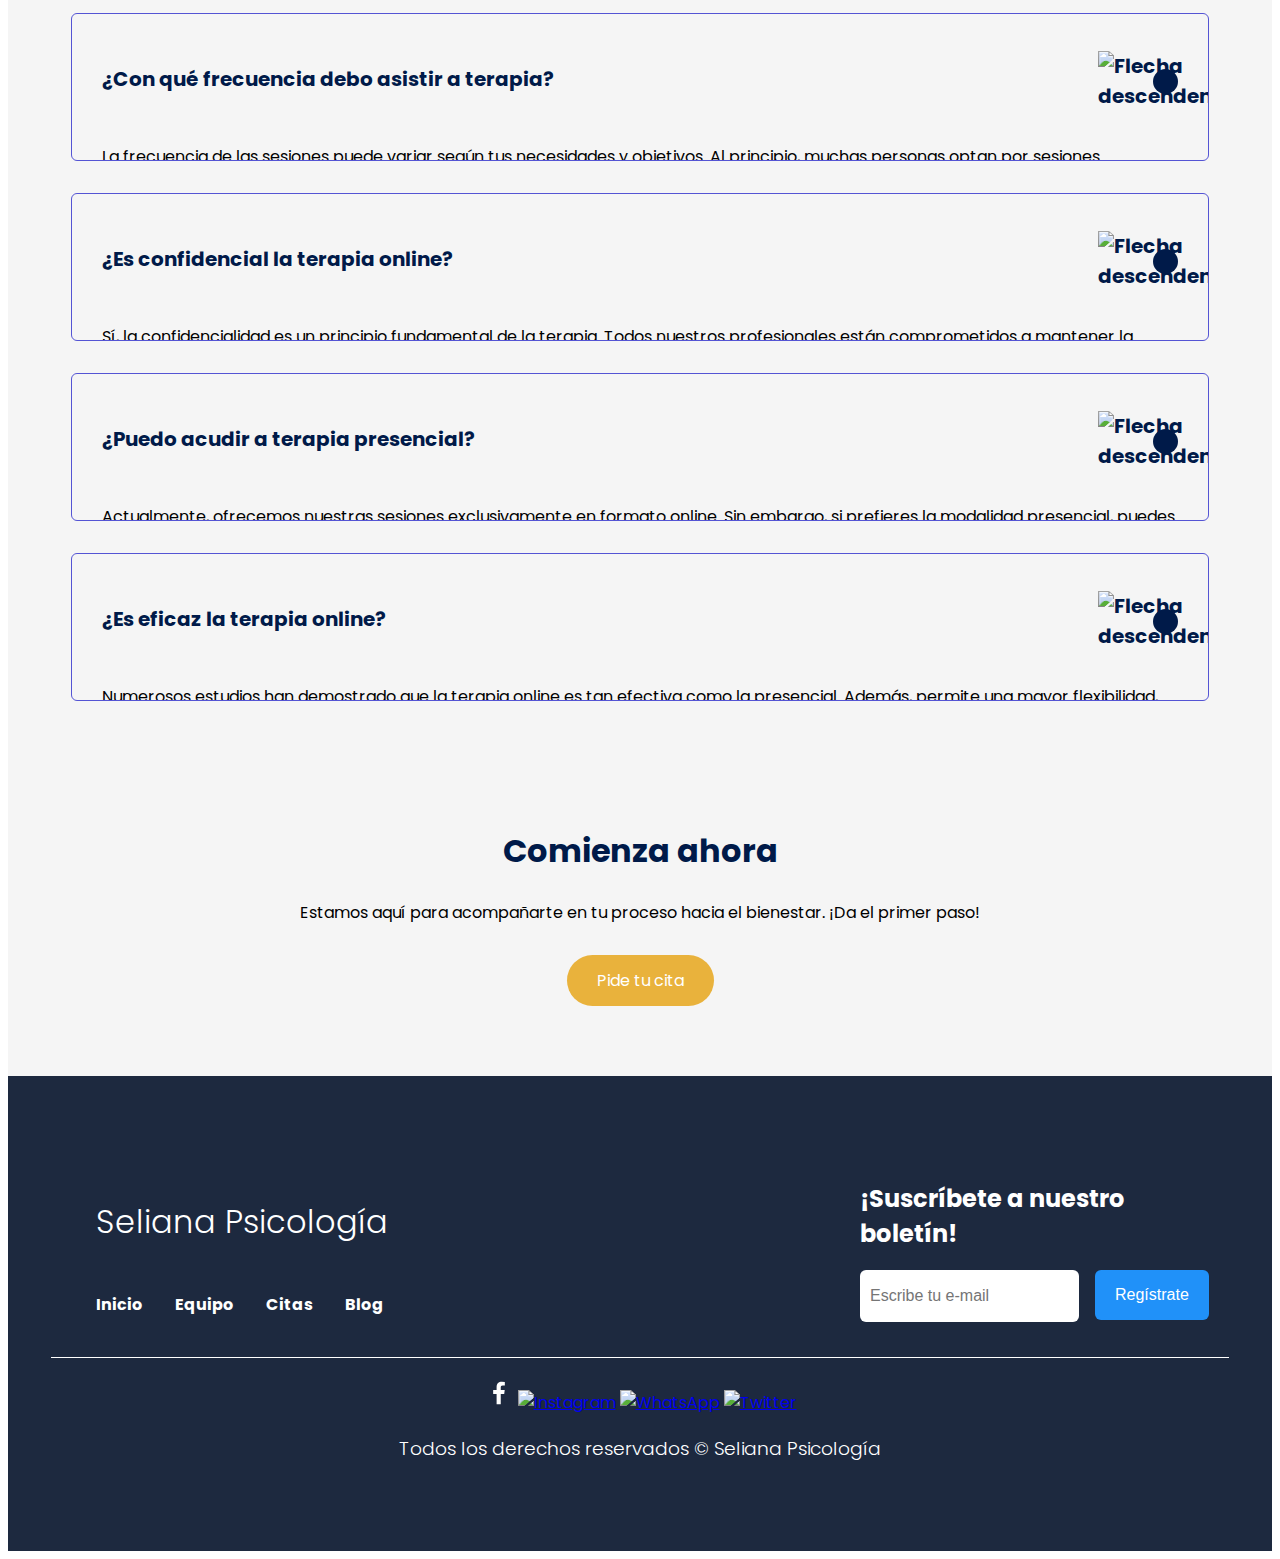
==== commit 86d7cc87: "Cambios de color" ====
--- a/index.html
+++ b/index.html
@@ -551,10 +551,10 @@
                 </section>
 
                 <section class="questions__offer">
-                    <h2 class="subtitle">¿A qué estás esperando?</h2>
+                    <h2 class="subtitle">Comienza ahora</h2>
                     <p class="questions__copy">Estamos aquí para acompañarte en tu proceso hacia el bienestar. ¡Da el
                         primer paso!</p>
-                    <a href="./calendar.html" class="cta">Pide tu cita ahora</a>
+                    <a href="./calendar.html" class="cta">Pide tu cita</a>
                 </section>
             </div>
         </section>
--- a/css/estilos.css
+++ b/css/estilos.css
@@ -182,7 +182,7 @@
     overflow: hidden;
 }
 
-.servicios__container{
+.servicios__container {
     display: flex;
     flex-wrap: wrap;
     align-items: center;
@@ -760,6 +760,9 @@
 
 
 /*Equipo*/
+.team {
+    background: linear-gradient(135deg, #f3f9fb 0%, #e6f4f1 100%);
+}
 
 .header__team {
     position: relative;
@@ -774,6 +777,7 @@
 }
 
 .team__title {
+    color: #2c3e50;
     display: flex;
     flex-direction: column;
     align-items: center;
@@ -781,6 +785,7 @@
 }
 
 .team__text {
+    color: #34495e;
     display: flex;
     flex-direction: column;
     align-items: center;
@@ -944,6 +949,9 @@
 
 
 /*Calendario*/
+.calendar{
+    background-image: linear-gradient(120deg, #f6d365 0%, #fda085 100%);
+}
 
 .header__calendar {
     position: relative;
